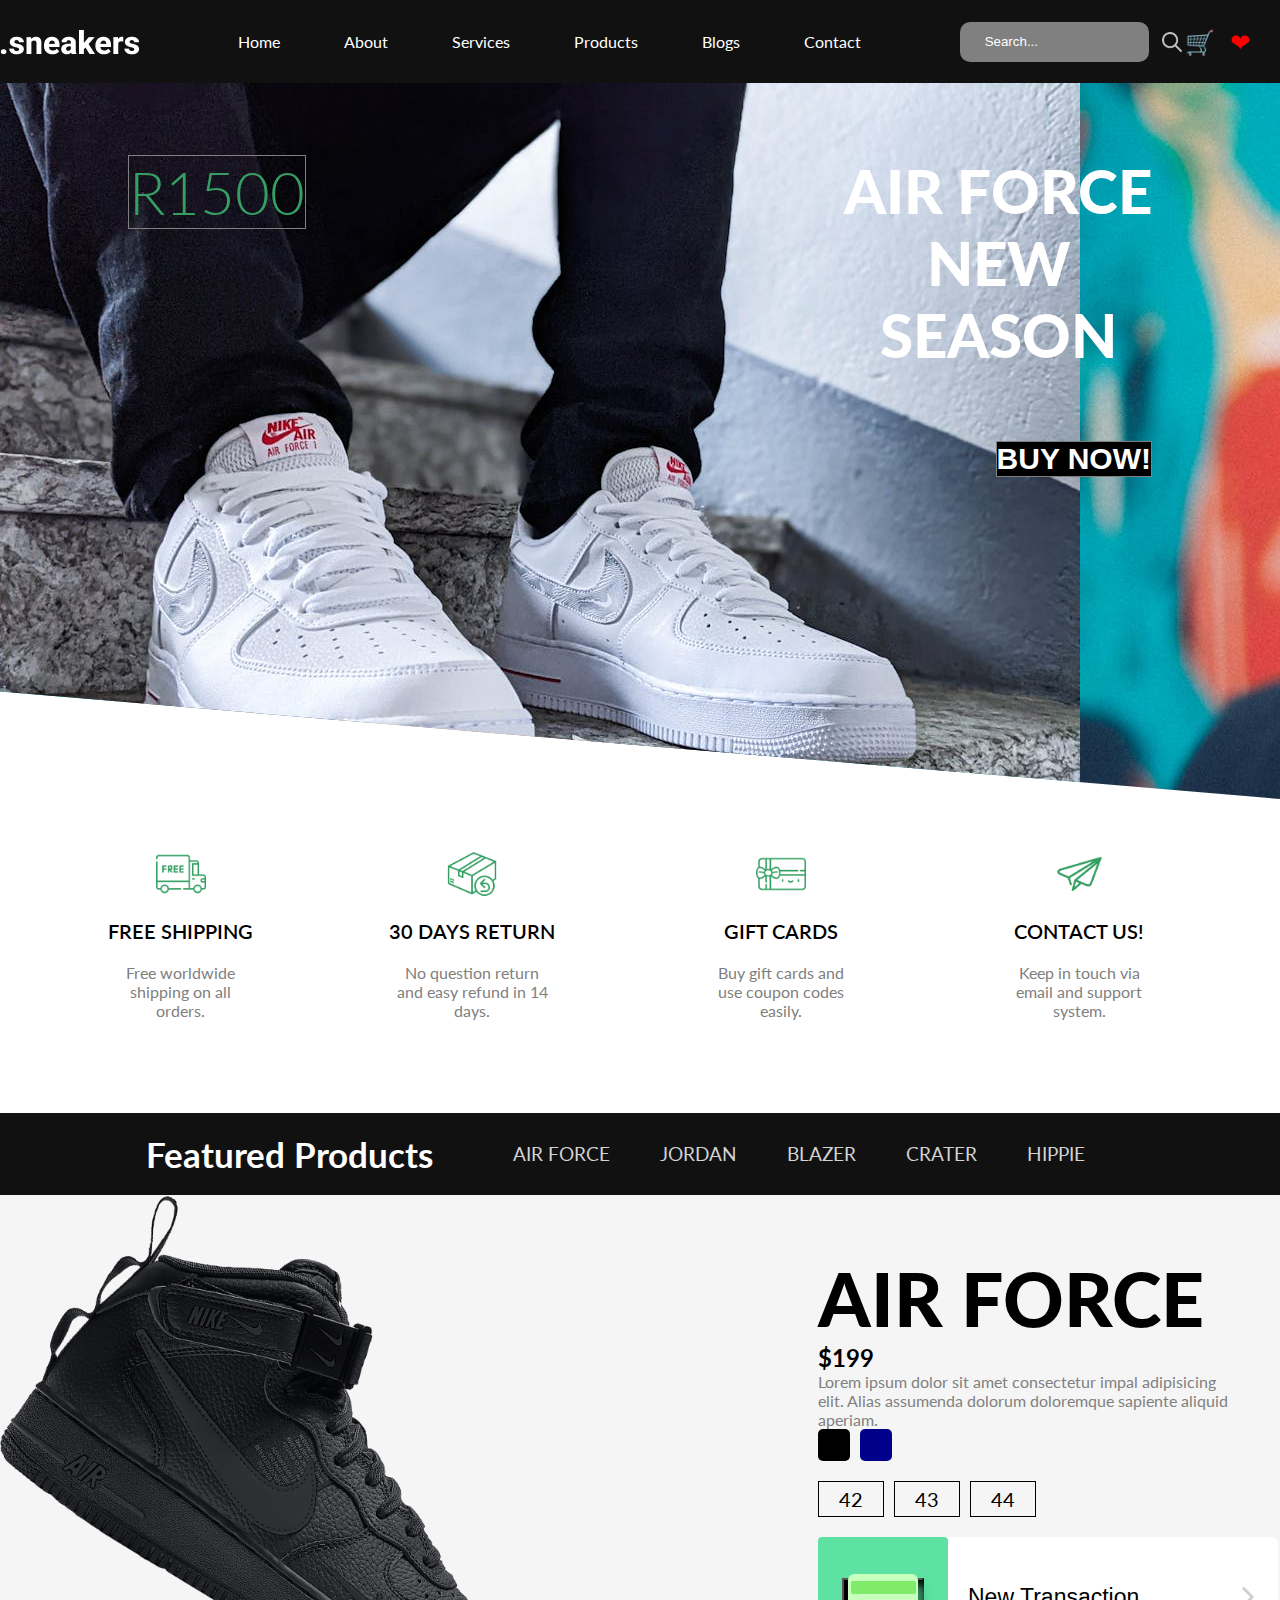
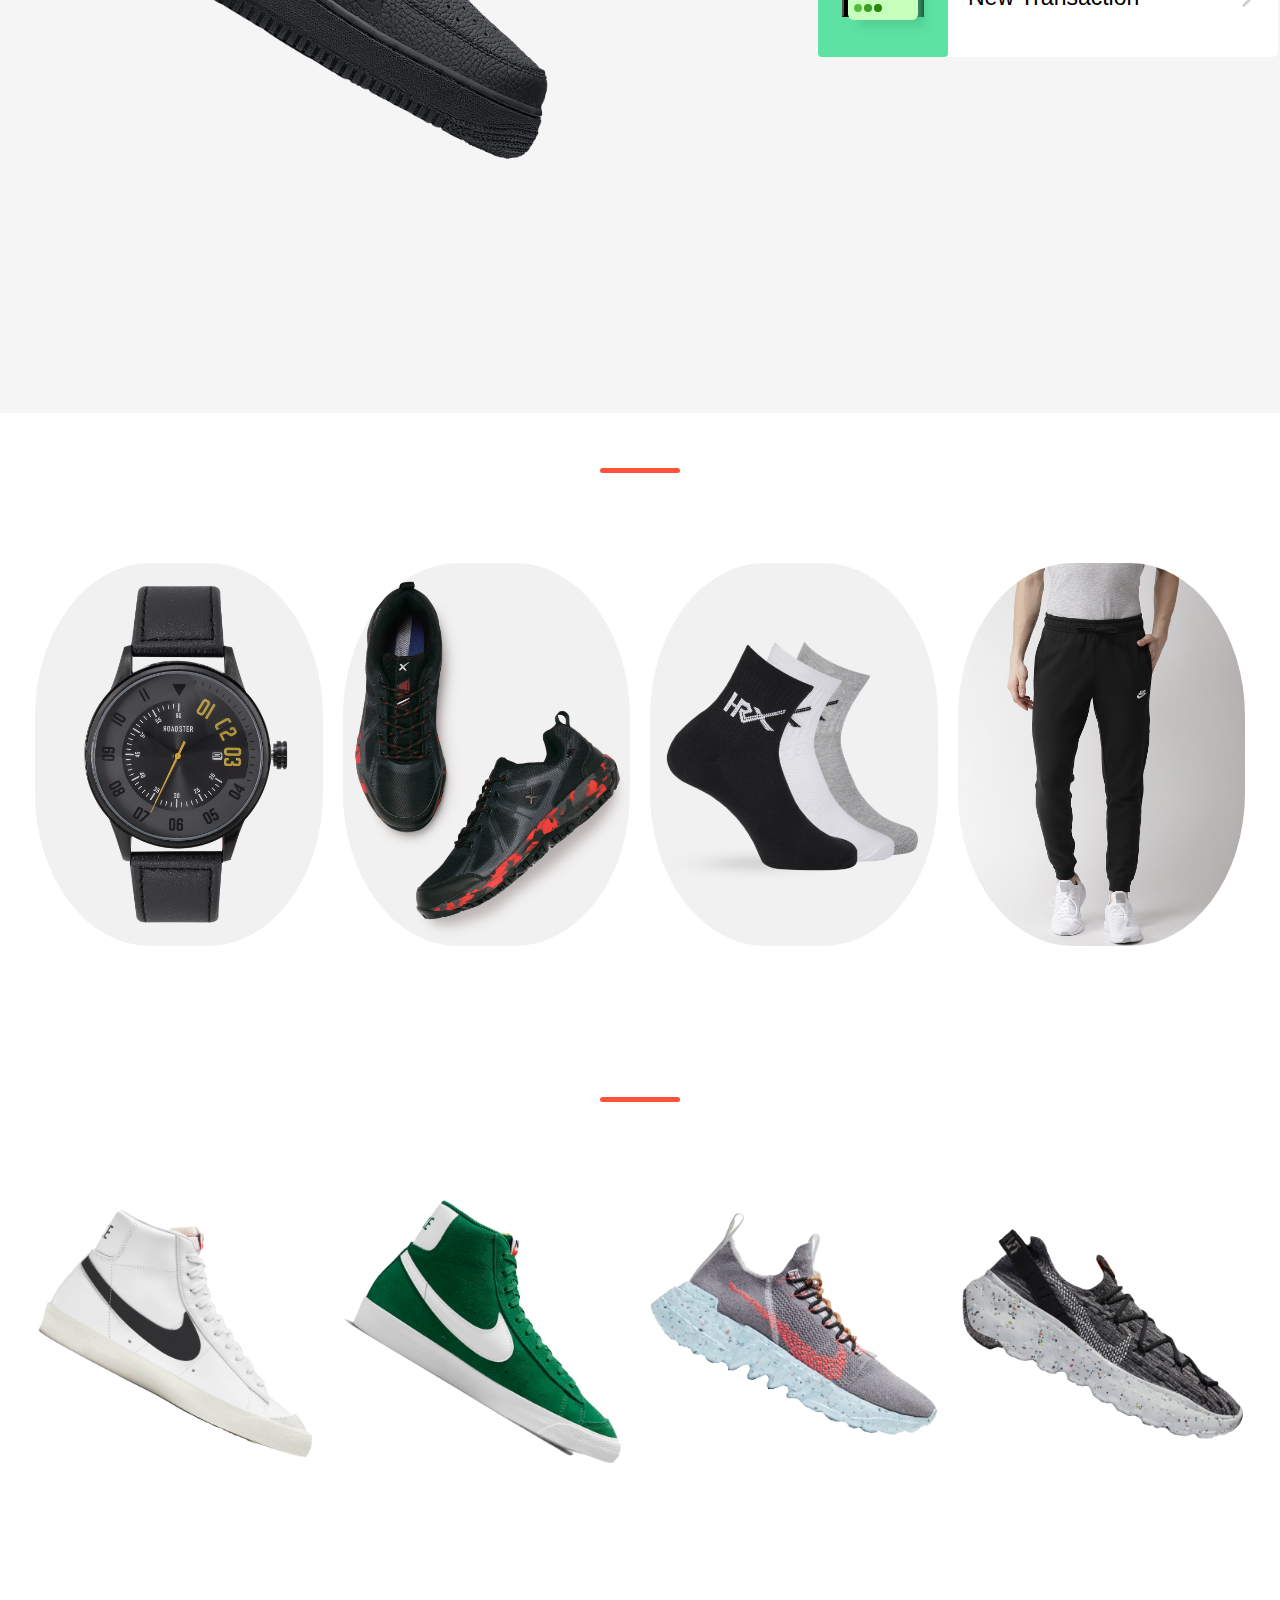
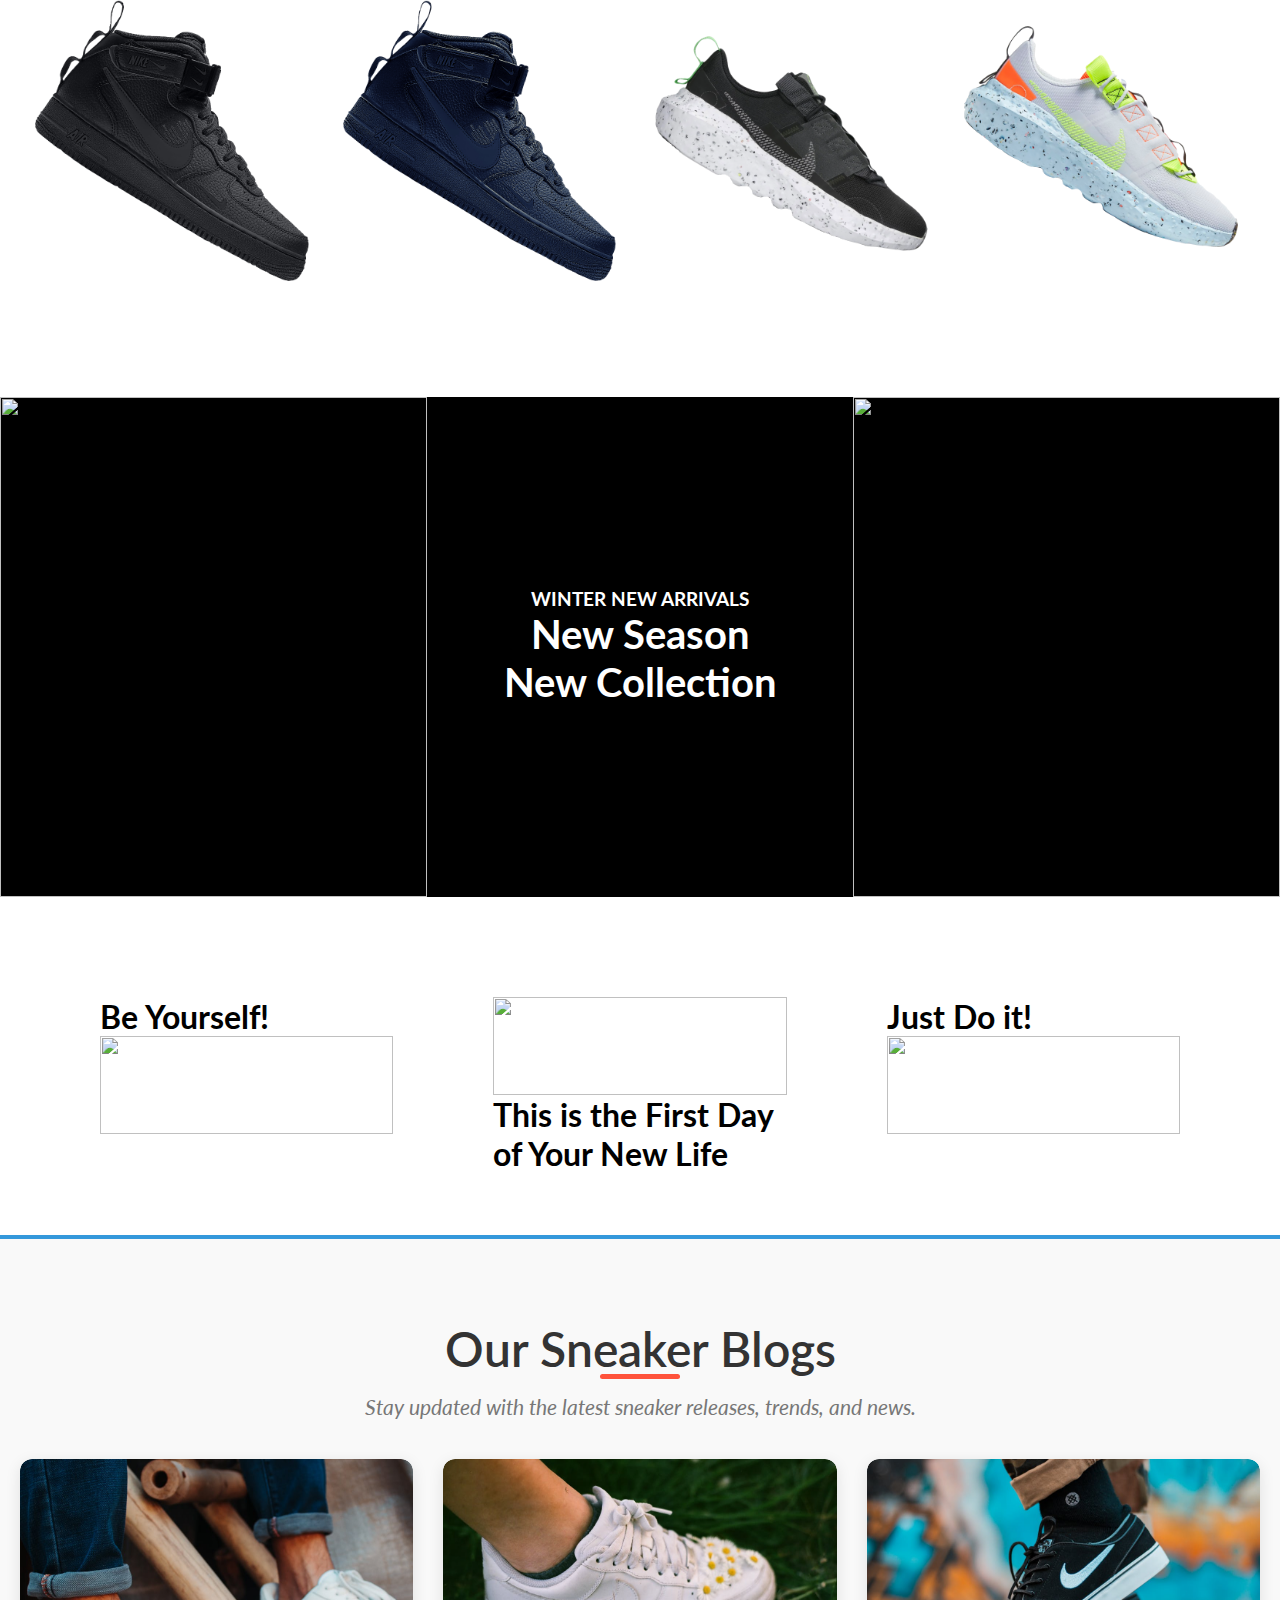
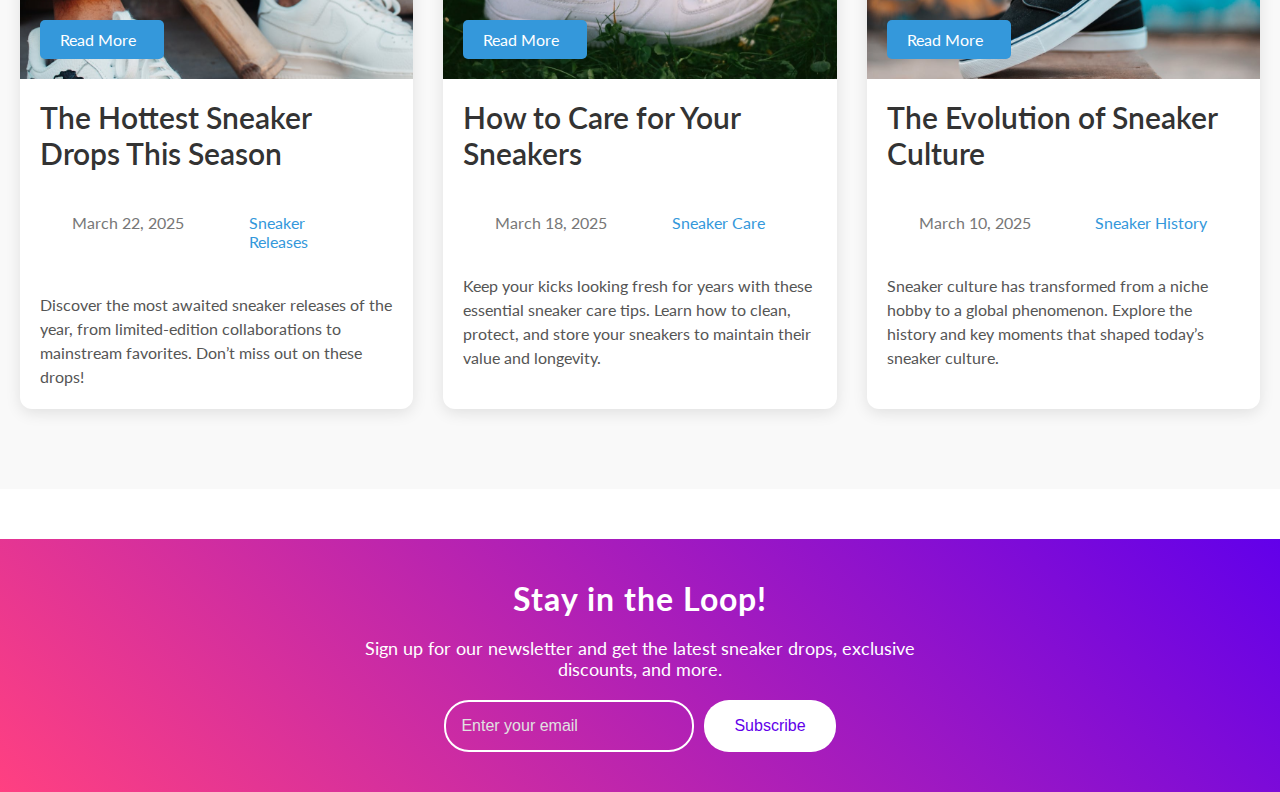
==== index.html @ 1616a06b "Fixed the blog section" ====
<html lang="en">

<head>
    <meta charset="UTF-8">
    <meta http-equiv="X-UA-Compatible" content="IE=edge">
    <meta name="viewport" content="width=device-width, initial-scale=1.0">
    <link
        href="https://fonts.googleapis.com/css2?family=Lato:ital,wght@0,100;0,300;0,400;0,700;0,900;1,100;1,300;1,400;1,700;1,900&display=swap"
        rel="stylesheet">
        <link rel="stylesheet" href="https://cdnjs.cloudflare.com/ajax/libs/remixicon/3.5.0/remixicon.css">
    <link rel="stylesheet" href="style.css">    
    <title>Nike Store</title>
</head>

<body>
    <nav id="nav">
        <div class="navTop">
            <div class="navItem">
                <img src="./img/sneakers.png" alt="">
            </div>
            <div class="navItem">
                <nav class="navbar">
                    <ul>
                        <li id="product">Home</li>
                        <li>About</li>
                        <li>Services</li>
                        <li>Products</li>
                        <li>Blogs</li>
                        <li>Contact</li>
                    </ul>
                   </nav>                
            </div>
            <div class="search">
                <input type="text" placeholder="Search..." class="searchInput">
                <img   src="./img/search.png" width="20" height="20" alt="" class="searchIcon">
            </div>
            <div class="icon-container">
                <div class="icon-container">
                    
                    <span class="cartIcon">&#128722;</span>  <!-- Shopping cart -->
                    <span class="heartIcon" style="color: red;">&#10084;</span>  <!-- Heart -->
                </div>                          
        </div>     
    </div>    
    
    </nav>
    
    <div class="slider">        
            <div class="sliderItem">
                <img src="./img/nike5.jpg" alt="" class="sliderImg">
                <div class="sliderBg"></div>
                <h1 class="sliderTitle">AIR FORCE</br> NEW</br> SEASON</h1>
                <h2 class="sliderPrice">R1500</h2>
                <a href="#product">
                    <button class="buyButton">BUY NOW!</button>
                </a>
               
            </div>
    </div>
   
    <div class="features">
        <div class="feature">
            <img src="./img/shipping.png" alt="" class="featureIcon">
            <span class="featureTitle">FREE SHIPPING</span>
            <span class="featureDesc">Free worldwide shipping on all orders.</span>
        </div>
        <div class="feature">
            <img class="featureIcon" src="./img/return.png" alt="">
            <span class="featureTitle">30 DAYS RETURN</span>
            <span class="featureDesc">No question return and easy refund in 14 days.</span>
        </div>
        <div class="feature">
            <img class="featureIcon" src="./img/gift.png" alt="">
            <span class="featureTitle">GIFT CARDS</span>
            <span class="featureDesc">Buy gift cards and use coupon codes easily.</span>
        </div>
        <div class="feature">
            <img class="featureIcon" src="./img/contact.png" alt="">
            <span class="featureTitle">CONTACT US!</span>
            <span class="featureDesc">Keep in touch via email and support system.</span>
        </div>
    </div>

    <div class="product" id="product">
        <div class="sliderWrapper"></div> 
            <div class="navBottom">   
                <h1 class="featured" >Featured Products</h1>
                <h3 class="menuItem">AIR FORCE</h3>
                <h3 class="menuItem">JORDAN</h3>
                <h3 class="menuItem">BLAZER</h3>
                <h3 class="menuItem">CRATER</h3>
                <h3 class="menuItem">HIPPIE</h3>
            </div>
        
        <img src="./img/air.png" alt="" class="productImg">
        <div class="productDetails">
            <h1 class="productTitle">AIR FORCE</h1>
            <h2 class="productPrice">$199</h2>
            <p class="productDesc">Lorem ipsum dolor sit amet consectetur impal adipisicing elit. Alias assumenda
                dolorum
                doloremque sapiente aliquid aperiam.</p>
            <div class="colors">
                <div class="color"></div>
                <div class="color"></div>
            </div>
            <div class="sizes">
                <div class="size">42</div>
                <div class="size">43</div>
                <div class="size">44</div>
            </div>
            
            <div class="container" style="font-size: 10px;">
                <style>
                    /* From Uiverse.io by Admin12121 */ 
            .container {
              background-color: #ffffff;
              display: flex;
              width: 460px;
              height: 120px;
              position: relative;
              border-radius: 6px;
              transition: 0.3s ease-in-out;
            }
            
            .container:hover {
              transform: scale(1.03);
              width: 220px;
            }
            
            .container:hover .left-side {
              width: 100%;
            }
            
            .left-side {
              background-color: #5de2a3;
              width: 130px;
              height: 120px;
              border-radius: 4px;
              position: relative;
              display: flex;
              justify-content: center;
              align-items: center;
              cursor: pointer;
              transition: 0.3s;
              flex-shrink: 0;
              overflow: hidden;
            }
            
            .right-side {
              width: calc(100% - 130px);
              display: flex;
              align-items: center;
              overflow: hidden;
              cursor: pointer;
              justify-content: space-between;
              white-space: nowrap;
              transition: 0.3s;
            }
            
            .right-side:hover {
              background-color: #f9f7f9;
            }
            
            .arrow {
              width: 20px;
              height: 20px;
              margin-right: 20px;
            }
            
            .new {
              font-size: 23px;
              font-family: "Lexend Deca", sans-serif;
              margin-left: 20px;
            }
            
            .card {
              width: 70px;
              height: 46px;
              background-color: #c7ffbc;
              border-radius: 6px;
              position: absolute;
              display: flex;
              z-index: 10;
              flex-direction: column;
              align-items: center;
              -webkit-box-shadow: 9px 9px 9px -2px rgba(77, 200, 143, 0.72);
              -moz-box-shadow: 9px 9px 9px -2px rgba(77, 200, 143, 0.72);
              -webkit-box-shadow: 9px 9px 9px -2px rgba(77, 200, 143, 0.72);
            }
            
            .card-line {
              width: 65px;
              height: 13px;
              background-color: #80ea69;
              border-radius: 2px;
              margin-top: 7px;
            }
            
            @media only screen and (max-width: 480px) {
              .container {
                transform: scale(0.7);
              }
            
              .container:hover {
                transform: scale(0.74);
              }
            
              .new {
                font-size: 18px;
              }
            }
            
            .buttons {
              width: 8px;
              height: 8px;
              background-color: #379e1f;
              box-shadow: 0 -10px 0 0 #26850e, 0 10px 0 0 #56be3e;
              border-radius: 50%;
              margin-top: 5px;
              transform: rotate(90deg);
              margin: 10px 0 0 -30px;
            }
            
            .container:hover .card {
              animation: slide-top 1.2s cubic-bezier(0.645, 0.045, 0.355, 1) both;
            }
            
            .container:hover .post {
              animation: slide-post 1s cubic-bezier(0.165, 0.84, 0.44, 1) both;
            }
            
            @keyframes slide-top {
              0% {
                -webkit-transform: translateY(0);
                transform: translateY(0);
              }
            
              50% {
                -webkit-transform: translateY(-70px) rotate(90deg);
                transform: translateY(-70px) rotate(90deg);
              }
            
              60% {
                -webkit-transform: translateY(-70px) rotate(90deg);
                transform: translateY(-70px) rotate(90deg);
              }
            
              100% {
                -webkit-transform: translateY(-8px) rotate(90deg);
                transform: translateY(-8px) rotate(90deg);
              }
            }
            
            .post {
              width: 63px;
              height: 75px;
              background-color: #dddde0;
              position: absolute;
              z-index: 11;
              bottom: 10px;
              top: 120px;
              border-radius: 6px;
              overflow: hidden;
            }
            
            .post-line {
              width: 47px;
              height: 9px;
              background-color: #545354;
              position: absolute;
              border-radius: 0px 0px 3px 3px;
              right: 8px;
              top: 8px;
            }
            
            .post-line:before {
              content: "";
              position: absolute;
              width: 47px;
              height: 9px;
              background-color: #757375;
              top: -8px;
            }
            
            .screen {
              width: 47px;
              height: 23px;
              background-color: #ffffff;
              position: absolute;
              top: 22px;
              right: 8px;
              border-radius: 3px;
            }
            
            .numbers {
              width: 12px;
              height: 12px;
              background-color: #838183;
              box-shadow: 0 -18px 0 0 #838183, 0 18px 0 0 #838183;
              border-radius: 2px;
              position: absolute;
              transform: rotate(90deg);
              left: 25px;
              top: 52px;
            }
            
            .numbers-line2 {
              width: 12px;
              height: 12px;
              background-color: #aaa9ab;
              box-shadow: 0 -18px 0 0 #aaa9ab, 0 18px 0 0 #aaa9ab;
              border-radius: 2px;
              position: absolute;
              transform: rotate(90deg);
              left: 25px;
              top: 68px;
            }
            
            @keyframes slide-post {
              50% {
                -webkit-transform: translateY(0);
                transform: translateY(0);
              }
            
              100% {
                -webkit-transform: translateY(-70px);
                transform: translateY(-70px);
              }
            }
            
            .dollar {
              position: absolute;
              font-size: 16px;
              font-family: "Lexend Deca", sans-serif;
              width: 100%;
              left: 0;
              top: 0;
              color: #4b953b;
              text-align: center;
            }
            
            .container:hover .dollar {
              animation: fade-in-fwd 0.3s 1s backwards;
            }
            
            @keyframes fade-in-fwd {
              0% {
                opacity: 0;
                transform: translateY(-5px);
              }
            
              100% {
                opacity: 1;
                transform: translateY(0);
              }
            }
                </style>
                <div class="left-side">
                 <div class="card">
                  <div class="card-line"></div>
                  <div class="buttons"></div>
                 </div>
                 <div class="post">
                  <div class="post-line"></div>
                  <div class="screen">
                   <div class="dollar">$</div>
                  </div>
                  <div class="numbers"></div>
                  <div class="numbers-line2"></div>
                 </div>
                 <button class="productButton">..........</button>    
                </div>
                <div class="right-side">
                 <div class="new">New Transaction</div>
                 
                  <svg viewBox="0 0 451.846 451.847" height="512" width="512" xmlns="http://www.w3.org/2000/svg" class="arrow"><path fill="#cfcfcf" data-old_color="#000000" class="active-path" data-original="#000000" d="M345.441 248.292L151.154 442.573c-12.359 12.365-32.397 12.365-44.75 0-12.354-12.354-12.354-32.391 0-44.744L278.318 225.92 106.409 54.017c-12.354-12.359-12.354-32.394 0-44.748 12.354-12.359 32.391-12.359 44.75 0l194.287 194.284c6.177 6.18 9.262 14.271 9.262 22.366 0 8.099-3.091 16.196-9.267 22.373z"></path></svg>
                  
                </div>
               </div>
            
        </div>
        
        <div class="payment">
            <h1 class="payTitle">Personal Information</h1>
            <label>Name and Surname</label>
            <input type="text" placeholder="John Doe" class="payInput">
            <label>Phone Number</label>
            <input type="text" placeholder="+1 234 5678" class="payInput">
            <label>Address</label>
            <input type="text" placeholder="Elton St 21 22-145" class="payInput">
            <h1 class="payTitle">Card Information</h1>
            <div class="cardIcons">
                <img src="./img/visa.png" width="40" alt="" class="cardIcon">
                <img src="./img/master.png" alt="" width="40" class="cardIcon">
            </div>
            <input type="password" class="payInput" placeholder="Card Number">
            <div class="cardInfo">
                <input type="text" placeholder="mm" class="payInput sm">
                <input type="text" placeholder="yyyy" class="payInput sm">
                <input type="text" placeholder="cvv" class="payInput sm">
            </div>
            <button class="payButton">Checkout!</button>
            <span class="close">X</span>
        </div>
    </div>

    <div  class="small-container">
        <h2 class="title">New Products</h2>
        <div class="row">
            <div class="col-4">
                 <a href="product details.html"><img src="./img/product-9.jpg" style="border-radius: 40%;"></a>
                  <h4 style="color: #fff;">Red Printed T-Shirt</h4>
                  <div class="rating">
                    <i class="fa fa-star"></i>
                    <i class="fa fa-star"></i>
                    <i class="fa fa-star"></i>
                    <i class="fa fa-star"></i>
                    <i class="fa fa-star-o"></i>
                  </div>
                  <p style="color: #fff;">R120.00</p>
            </div>
            <div class="col-4">
                <img src="./img/product-10.jpg" style="border-radius: 40%;">
                <h4 style="color: #fff;">MAX Running Shoes</h4>
                <div class="rating">
                  <i class="fa fa-star"></i>
                  <i class="fa fa-star"></i>
                  <i class="fa fa-star"></i>
                  <i class="fa fa-star"></i>
                  <i class="fa fa-star-half-o"></i>
                </div>
                <p style="color: #fff;">R2500.00</p>
          </div>
          <div class="col-4">
            <img src="./img/product-7.jpg" style="border-radius: 40%;">
            <h4 style="color: #fff;">Orignal Training Pants</h4>
            <div class="rating">
              <i class="fa fa-star"></i>
              <i class="fa fa-star"></i>
              <i class="fa fa-star"></i>
              <i class="fa fa-star"></i>
              <i class="fa fa-star-half-o"></i>
            </div>
            <p style="color: #fff;">R500.00</p>
      </div>
      <div class="col-4">
        <img src="./img/product-12.jpg" style="border-radius: 40%;">
        <h4 style="color: #fff;">Classic Puma T-Shirt</h4>
        <div class="rating">
          <i class="fa fa-star"></i>
          <i class="fa fa-star"></i>
          <i class="fa fa-star"></i>
          <i class="fa fa-star"></i>
          <i class="fa fa-star"></i>
        </div>
        <p style="color: #fff;">R350.00</p>
  </div>
        </div>
        <!-- Latest Products -->
       <h2 class="title">Latest Products</h2>
       <div class="row">
        <div class="col-4">
              <img src="./img/blazer.png">              
              <h4 style="color: #fff;">All star Original</h4>
              <div class="rating">
                <i class="fa fa-star"></i>
                <i class="fa fa-star"></i>
                <i class="fa fa-star"></i>
                <i class="fa fa-star-o"></i>
                <i class="fa fa-star-o"></i>
              </div>
              <p style="color: #fff;">R700</p>
        </div>
        <div class="col-4">
            <img src="./img/blazer2.png">
            <h4 style="color: #fff;">Puma T-Shirt</h4>
            <div class="rating">
              <i class="fa fa-star"></i>
              <i class="fa fa-star"></i>
              <i class="fa fa-star"></i>
              <i class="fa fa-star"></i>
              <i class="fa fa-star-half-o"></i>
            </div>
            <p style="color: #fff;">R250.00</p>
      </div>
      <div class="col-4">
        <img src="./img/hippie.png">
        <h4 style="color: #fff;">Orignals-Socks</h4>
        <div class="rating">
          <i class="fa fa-star"></i>
          <i class="fa fa-star"></i>
          <i class="fa fa-star"></i>
          <i class="fa fa-star"></i>
          <i class="fa fa-star-half-o"></i>
        </div>
        <p style="color: #fff;">R150-pack</p>
  </div>
  <div class="col-4">
    <img src="./img/hippie2.png">
    <h4 style="color: #fff;">Classic Forbes Watch</h4>
    <div class="rating">
      <i class="fa fa-star"></i>
      <i class="fa fa-star"></i>
      <i class="fa fa-star"></i>
      <i class="fa fa-star"></i>
      <i class="fa fa-star"></i>
    </div>
    <p style="color: #fff;">R999.50</p>
</div>
    </div>
    <div class="row">
        <div class="col-4">
              <img src="./img/air.png">
              <h4 style="color: #fff;">Leon LED Watch</h4>
              <div class="rating">
                <i class="fa fa-star"></i>
                <i class="fa fa-star"></i>
                <i class="fa fa-star"></i>
                <i class="fa fa-star"></i>
                <i class="fa fa-star-o"></i>
              </div>
              <p style="color: #fff;">R500.00</p>
        </div>
        <div class="col-4">
            <img src="./img/air2.png">
            <h4 style="color: #fff;">MAX Running Shoes</h4>
            <div class="rating">
              <i class="fa fa-star"></i>
              <i class="fa fa-star"></i>
              <i class="fa fa-star"></i>
              <i class="fa fa-star"></i>
              <i class="fa fa-star-half-o"></i>
            </div>
            <p style="color: #fff;">R1500.00</p>
      </div>
      <div class="col-4">
        <img src="./img/crater.png">
        <h4 style="color: #fff;">Orignal-Plain Shoess</h4>
        <div class="rating">
          <i class="fa fa-star"></i>
          <i class="fa fa-star"></i>
          <i class="fa fa-star"></i>
          <i class="fa fa-star-o"></i>
          <i class="fa fa-star-o"></i>
        </div>
        <p style="color: #fff;">R230.00</p>
  </div>
  <div class="col-4">
    <img src="./img/crater2.png">
    <h4 style="color: #fff;">Nike Black Pants</h4>
    <div class="rating">
      <i class="fa fa-star"></i>
      <i class="fa fa-star"></i>
      <i class="fa fa-star"></i>
      <i class="fa fa-star"></i>
      <i class="fa fa-star"></i>
    </div>
    <p style="color: #fff;">R700</p>
</div>
    </div>

    </div>

    <div class="newSeason">
        <div class="nsItem">
            <img src="https://images.pexels.com/photos/4753986/pexels-photo-4753986.jpeg?auto=compress&cs=tinysrgb&dpr=2&w=500"
                alt="" class="nsImg">
        </div>
        <div class="nsItem">
            <h3 class="nsTitleSm">WINTER NEW ARRIVALS</h3>
            <h1 class="nsTitle">New Season</h1>
            <h1 class="nsTitle">New Collection</h1>
            <a href="#nav">
                
            </a>
        </div>
        <div class="nsItem">
            <img src="https://images.pexels.com/photos/7856965/pexels-photo-7856965.jpeg?auto=compress&cs=tinysrgb&dpr=2&w=500"
                alt="" class="nsImg">
        </div>
    </div>

    
    <div class="gallery">
        <div class="galleryItem">
            <h1 class="galleryTitle">Be Yourself!</h1>
            <img src="https://images.pexels.com/photos/9295809/pexels-photo-9295809.jpeg?auto=compress&cs=tinysrgb&dpr=2&w=500"
                alt="" class="galleryImg">
        </div>
        <div class="galleryItem">
            <img src="https://images.pexels.com/photos/1040427/pexels-photo-1040427.jpeg?auto=compress&cs=tinysrgb&dpr=2&w=500"
                alt="" class="galleryImg">
            <h1 class="galleryTitle">This is the First Day of Your New Life</h1>
        </div>
        <div class="galleryItem">
            <h1 class="galleryTitle">Just Do it!</h1>
            <img src="https://images.pexels.com/photos/7856965/pexels-photo-7856965.jpeg?auto=compress&cs=tinysrgb&dpr=2&w=500"
                alt="" class="galleryImg">
        </div>
    </div>
   
<!-- Blog Section -->
<section class="blog-section">
    <div class="section-title">
        <h2 class="title">Our Sneaker Blogs</h2>
      <p>Stay updated with the latest sneaker releases, trends, and news.</p>
    </div>
    <div class="grid-list">
      <!-- Blog Post 1 -->
      <div class="blog-card">
        <div class="card-banner">
          <img src="./img/nike1.jpg" alt="Sneaker Blog 1" />
          <a href="#" class="card-btn">Read More <ion-icon name="arrow-forward-outline"></ion-icon></a>
        </div>
        <div class="card-content">
          <h3 class="card-title">The Hottest Sneaker Drops This Season</h3>
          <ul class="card-meta-list">
            <li class="card-meta-item"><time datetime="2025-03-22">March 22, 2025</time></li>
            <li class="card-meta-item"><span class="card-meta-text">Sneaker Releases</span></li>
          </ul>
          <p class="card-description">Discover the most awaited sneaker releases of the year, from limited-edition collaborations to mainstream favorites. Don’t miss out on these drops!</p>
        </div>
      </div>
  
      <!-- Blog Post 2 -->
      <div class="blog-card">
        <div class="card-banner">
          <img src="./img/nike2.jpg" alt="Sneaker Blog 2" />
          <a href="#" class="card-btn">Read More <ion-icon name="arrow-forward-outline"></ion-icon></a>
        </div>
        <div class="card-content">
          <h3 class="card-title">How to Care for Your Sneakers</h3>
          <ul class="card-meta-list">
            <li class="card-meta-item"><time datetime="2025-03-18">March 18, 2025</time></li>
            <li class="card-meta-item"><span class="card-meta-text">Sneaker Care</span></li>
          </ul>
          <p class="card-description">Keep your kicks looking fresh for years with these essential sneaker care tips. Learn how to clean, protect, and store your sneakers to maintain their value and longevity.</p>
        </div>
      </div>
  
      <!-- Blog Post 3 -->
      <div class="blog-card">
        <div class="card-banner">
          <img src="./img/nike6.jpg" alt="Sneaker Blog 3" />
          <a href="#" class="card-btn">Read More <ion-icon name="arrow-forward-outline"></ion-icon></a>
        </div>
        <div class="card-content">
          <h3 class="card-title">The Evolution of Sneaker Culture</h3>
          <ul class="card-meta-list">
            <li class="card-meta-item"><time datetime="2025-03-10">March 10, 2025</time></li>
            <li class="card-meta-item"><span class="card-meta-text">Sneaker History</span></li>
          </ul>
          <p class="card-description">Sneaker culture has transformed from a niche hobby to a global phenomenon. Explore the history and key moments that shaped today’s sneaker culture.</p>
        </div>
      </div>
    </div>
  </section>
  
   
 
<!-- New Footer Section Below Previous Section -->

<section class="footer-newsletter-section">
    <div class="footer-newsletter">
      <div class="footer-newsletter-container">
        <h3>Stay in the Loop!</h3>
        <p>Sign up for our newsletter and get the latest sneaker drops, exclusive discounts, and more.</p>
        <form class="newsletter-form">
          <input type="email" placeholder="Enter your email" class="newsletter-input" required />
          <button type="submit" class="newsletter-button">Subscribe</button>
        </form>
      </div>
    </div>
  </section>
  

    <!-- Back to Top Button -->
<button id="back-to-top" class="back-to-top-btn" aria-label="Back to Top">
    ↑
</button>


    <script src="./app.js"></script>
</body>

</html>
---- style.css ----
html {
  scroll-behavior: smooth;
}

body {
  font-family: "Lato", sans-serif;
  padding: 0;
  margin: 0;
}

nav {
  background-color: #111;
  color: white;  
}
     
.navbar {
  display: flex;
}

ul {
  list-style: none;
  display: flex;
  align-content: space-around;
}

li {
  flex: 1;
  margin: 2rem;
}

.navTop {
  display: flex;
  align-items: center;
  justify-content: space-between;
}

.search {
  display: flex;
  align-items: center;
  width: 189px;
  background-color: gray;
  padding: 10px 25px;
  border-radius: 10px;
  left: -10px;
}

.searchInput {
  border: none;
  background-color: transparent;
}

.searchInput::placeholder {
  color: #fff;
}

.limitedOffer {
  font-size: 20px;
  border-bottom: 2px solid green;
  cursor: pointer;
}

.navBottom {
  display: flex;
  align-items: center;
  padding: 20px 50px;
  background-color: #111;
  justify-content: center;
}
.icon-container {
  display: flex;
  gap: 15px; /* Space between icons */
  font-size: 24px; /* Icon size */
  align-items: center;
  position: relative;  /* Ensure left positioning works */
  left: -15px; /* Move the icons slightly to the left */
}

.searchIcon, .cartIcon, .heartIcon {
  cursor: pointer;
  transition: transform 0.2s ease;
}

.searchIcon:hover, .cartIcon:hover, .heartIcon:hover {
  transform: scale(1.2); /* Slight zoom effect on hover */
}

.featured {
  margin-right: 5rem;
   font-size: 35px;
   color: #fff;
}

.menuItem {
  margin-right: 50px;
  cursor: pointer;
  color: lightgray;
  font-weight: 400;
}

.slider {
  background: url("./img/nike4.jpg");
  clip-path: polygon(0 0, 100% 0, 100% 100%, 0 85%);
  overflow: hidden;
}

.sliderWrapper {
  display: flex;
  width:  100vw;
  transition: all 1.5s ease-in-out;
}

.sliderItem {
  width: 100vw;
  border-radius: 40
  display: flex;
  align-items: center;
  justify-content: center;
  position: relative;
}

.sliderBg {
  width: 750px;
  height: 750px;
  border-radius: 50%;
  position: absolute;
}

.sliderImg {
  z-index: 1;
}
.sliderTitle-1 {
  position: absolute;
  top: 10%;
  left: 10%;
  font-size: 60px;
  font-weight: 900;  
  color: black;
  z-index: 1;
}
.sliderTitle {
  position: absolute;
  top: 10%;
  right: 10%;
  font-size: 60px;
  font-weight: 900;
  text-align: center;
  color: white;
  z-index: 1;
}

.sliderPrice {
  position: absolute;
  top: 10%;
  left: 10%;
  font-size: 60px;
  font-weight: 300;
  text-align: center;
  color: white;
  border: 1px solid gray;
  z-index: 1;
}

.buyButton {
  position: absolute;
  top: 50%;
  right: 10%;
  font-size: 30px;
  font-weight: 900;
  color: white;
  border: 1px solid gray;
  background-color: black;
  z-index: 1;
  cursor: pointer;
}

.buyButton:hover {
  background-color: white;
  color: black;
}

.sliderItem:nth-child(1) .sliderBg {
  background-color: #369e62;
}
.sliderItem:nth-child(2) .sliderBg {
  background-color: rebeccapurple;
}
.sliderItem:nth-child(3) .sliderBg {
  background-color: teal;
}
.sliderItem:nth-child(4) .sliderBg {
  background-color: cornflowerblue;
}
.sliderItem:nth-child(5) .sliderBg {
  background-color: rgb(124, 115, 80);
}

.sliderItem:nth-child(1) .sliderPrice {
  color: #369e62;
}
.sliderItem:nth-child(2) .sliderPrice {
  color: white;
}
.sliderItem:nth-child(3) .sliderPrice {
  color: teal;
}
.sliderItem:nth-child(4) .sliderPrice {
  color: cornflowerblue;
}
.sliderItem:nth-child(5) .sliderPrice {
  color: cornsilk;
}

.features {
  display: flex;
  align-items: center;
  justify-content: space-between;
  padding: 50px;
}

.feature {
  display: flex;
  flex-direction: column;
  align-items: center;
  text-align: center;
}

.featureIcon {
  width: 50px;
  height: 50px;
}

.featureTitle {
  font-size: 20px;
  font-weight: 600;
  margin: 20px;
}

.featureDesc {
  color: gray;
  width: 50%;
  height: 100px;
}

.product {
  height: 100vh;
  background-color: whitesmoke;
  position: relative;
  /* clip-path: polygon(0 15%, 100% 0, 100% 100%, 0% 100%); */
}

.payment {
  width: 500px;
  height: 500px;
  background-color: white;
  position: absolute;
  top: 0;
  bottom: 0;
  left: 0;
  right: 0;
  margin: auto;
  padding: 10px 50px;
  display: none;
  flex-direction: column;
  -webkit-box-shadow: 0px 0px 13px 2px rgba(0, 0, 0, 0.3);
  box-shadow: 0px 0px 13px 2px rgba(0, 0, 0, 0.3);
}

.payTitle {
  font-size: 20px;
  color: lightgray;
}

label {
  font-size: 14px;
  font-weight: 300;
}

.payInput {
  padding: 10px;
  margin: 10px 0px;
  border: none;
  border-bottom: 1px solid gray;
}

.payInput::placeholder {
  color: rgb(163, 163, 163);
}

.cardIcons {
  display: flex;
}

.cardIcon {
  margin-right: 10px;
}

.cardInfo {
  display: flex;
  justify-content: space-between;
}

.sm {
  width: 30%;
}

.payButton {
  position: absolute;
  height: 40px;
  bottom: -40;
  width: 100%;
  left: 0;
  -webkit-box-shadow: 0px 0px 13px 2px rgba(0, 0, 0, 0.3);
  box-shadow: 0px 0px 13px 2px rgba(0, 0, 0, 0.3);
  background-color: #369e62;
  color: white;
  border: none;
  cursor: pointer;
  
}

.close {
  width: 20px;
  height: 20px;
  position: absolute;
  background-color: gray;
  color: white;
  top: 10px;
  right: 10px;
  display: flex;
  align-items: center;
  justify-content: center;
  cursor: pointer;
  padding: 2px;
}

.productImg {
  width: 45%;
}

.productDetails {
  position: absolute;
  top: 10%;
  right: 0;
  width: 40%;
  padding: 50px;
}

.productTitle {
  font-size: 75px;
  font-weight: 900;
}

.productDesc {
  font-style: 24px;
  color: gray;
}

.colors,
.sizes {
  display: flex;
  margin-bottom: 20px;
}

.color {
  width: 32px;
  height: 32px;
  border-radius: 5px;
  background-color: black;
  margin-right: 10px;
  cursor: pointer;
}

.color:last-child {
  background-color: darkblue;
}

.size {
  padding: 5px 20px;
  border: 1px solid black;
  margin-right: 10px;
  cursor: pointer;
  font-size: 20px;
}

.productButton {
  float: right;
  padding: 10px 20px;
  background-color: black;
  color: white;
  font-weight: 600;
  cursor: pointer;
}

.productButton:hover {
  background-color: white;
  color: black;
}

.gallery {
  padding: 50px;
  display: flex;
}

.galleryItem {
  flex: 1;
  padding: 50px;
}

.galleryImg {
  width: 100%;
}

.newSeason {
  display: flex;
}

.nsItem {
  flex: 1;
  background-color: black;
  color: white;
  display: flex;
  flex-direction: column;
  align-items: center;
  justify-content: center;
  text-align: center;
}

.nsImg {
  width: 100%;
  height: 500px;
}

.nsTitle {
  font-size: 40px;
}

.nsButton {
  padding: 15px;
  font-weight: 600;
  cursor: pointer;
}

footer {
  display: flex;
}

.footerLeft {
  flex: 2;
  display: flex;
  justify-content: space-between;
  padding: 50px;
}

.fMenuTitle {
  font-size: 16px;
}

.fList {
  padding: 0;
  list-style: none;
}

.fListItem {
  margin-bottom: 10px;
  color: gray;
  cursor: pointer;
}

.footerRight {
  flex: 1;
  padding: 50px;
  display: flex;
  flex-direction: column;
  justify-content: space-between;
}

.fInput {
  padding: 5px;
}

.fButton {
  padding: 5px;
  background-color: black;
  color: white;
}

.fIcons{
  display: flex;
}

.fIcon{
  width: 20px;
  height: 20px;
  margin-right: 10px;
}

.copyright{
  font-weight: 300;
  font-size: 14px;
}

@media screen and (max-width:480px) {
  nav{
    padding: 20px;
  }

  .search{
    display: none;
  }

  .navBottom{
    flex-wrap: wrap;
  }

  .menuItem{
    margin: 20px;
    font-weight: 700;
    font-size: 20px;
  }

  .slider{
    clip-path: none;
  }

  .sliderImg{
    width: 90%;
  }

  .sliderBg{
    width: 100%;
    height: 100%;
  }

  .sliderTitle{
    display: none;
  }

  .sliderPrice{
    top: unset;
    bottom: -50;
    left: 0;
    background-color: lightgrey;
  }

  .buyButton{
    right: 0;
    top: 0;
  }

  .features{
    flex-direction: column;
  }

  .product{
    clip-path: none ;
    display: flex;
    flex-direction: column;
    align-items: center;
  }

  .productImg{
    width: 80%;
  }

  .productDetails{
    width: 100%;
    padding: 0;
    display: flex;
    flex-direction: column;
    align-items: center;
    text-align: center;
    position: relative;
    top: 0;
  }

  .productTitle{
    font-size: 50px;
    margin: 0;
  }

  .gallery{
    display: none;
  }

  .newSeason{
    flex-direction: column;
  }

  .nsItem:nth-child(2){
    padding: 50px;
  }

   .payment{
    width: 90%;
    padding: 20px;
  }
}


*{
margin: 0;
padding: 0;
box-sizing: border-box;
}

.row{
display: flex;
align-items: center;
flex-wrap: wrap;
justify-content: space-around;
}

.small-container{
background: url("https://images.unsplash.com/photo-1604147495798-57beb5d6af73?ixlib=rb-1.2.1&ixid=MnwxMjA3fDB8MHxwaG90by1wYWdlfHx8fGVufDB8fHx8&auto=format&fit=crop&w=2370&q=80");
margin: auto;
padding-left: 25px;
padding-right: 25px;
}

.col-4{
flex-basis: 25%;
cursor: pointer;
padding: 10px;
min-width: 200px;
margin-bottom: 50px;
transition: transform 0.5s;
}

.col-4 img{
width: 100%;
}
.title{
text-align: center;
font-size: 40px;
margin: 0 auto 80px;
position: relative;
line-height: 60px;
color: #fff;
}

.title::after{
content: '';
background: #ff523b;
width: 80px;
height: 5px;
border-radius: 5px;
position: absolute;
bottom: 0;
left: 50%;
transform: translate(-50%);
}

.h4{
color: #fff;
font-weight: normal;
}

.col-4 p{
font-size: 14px;
}

.rating .fa{
color: #ff523b;
}

.col-4:hover{
transform: translate(-5px);
}





    /* Style for the Back to Top button */
.back-to-top-btn {
    position: fixed;
    bottom: 20px;
    right: 20px;
    background-color: #3498db;
    color: #fff;
    border: none;
    border-radius: 50%;
    padding: 15px;
    font-size: 20px;
    cursor: pointer;
    display: none; /* Initially hidden */
    box-shadow: 0 4px 8px rgba(0, 0, 0, 0.2);
    transition: opacity 0.3s ease;
}

.back-to-top-btn:hover {
    background-color: #2980b9;
    opacity: 0.8;
}

/* Smooth scrolling for the page */
html {
    scroll-behavior: smooth;
}


/* Blog Section */
.blog-section {
  background-color: #f9f9f9;
  padding: 80px 20px;
  text-align: center;
  border-top: 4px solid #3498db; /* Adding a top border for section division */
  margin-top: 40px; /* Add space above the section */
}

.section-title {
  margin-bottom: 40px; /* Add space for the section title */
}

.section-title h2.title {
  font-size: 3rem;
  font-weight: 600;
  color: #333;
  margin-bottom: 15px;
}

.section-title p {
  font-size: 1.3rem;
  color: #777;
  font-style: italic;
}

/* Grid Layout for Blog Cards */
.grid-list {
  display: grid;
  grid-template-columns: repeat(auto-fill, minmax(320px, 1fr)); /* Responsive columns */
  gap: 30px;
  justify-content: center;
}

/* Blog Card */
.blog-card {
  background-color: #fff;
  border-radius: 12px;
  box-shadow: 0 4px 15px rgba(0, 0, 0, 0.1);
  overflow: hidden;
  transition: transform 0.3s ease, box-shadow 0.3s ease;
}

.blog-card:hover {
  transform: translateY(-10px); /* Hover effect */
  box-shadow: 0 10px 30px rgba(0, 0, 0, 0.15); /* Enhance shadow on hover */
}

/* Card Banner Image */
.card-banner {
  position: relative;
  overflow: hidden;
  height: 220px;
  border-radius: 12px 12px 0 0; /* Rounded corners for the top */
}

.card-banner img {
  width: 100%;
  height: 100%;
  object-fit: cover;
  transition: transform 0.3s ease;
}

.card-btn {
  position: absolute;
  bottom: 20px;
  left: 20px;
  background-color: #3498db;
  padding: 10px 20px;
  color: white;
  font-size: 1rem;
  border-radius: 5px;
  text-decoration: none;
  display: inline-flex;
  align-items: center;
  transition: background-color 0.3s ease, transform 0.3s ease;
}

.card-btn:hover {
  background-color: #2980b9;
  transform: scale(1.05); /* Slightly scale the button on hover */
}

.card-btn ion-icon {
  margin-left: 8px;
  font-size: 1.2rem; /* Increase the icon size */
}

/* Card Content */
.card-content {
  padding: 20px;
  text-align: left;
}

.card-title {
  font-size: 1.9rem;
  font-weight: 600;
  color: #333;
  margin-bottom: 10px;
  text-decoration: none;
  transition: color 0.3s ease;
}

.card-title:hover {
  color: #3498db;
}

.card-meta-list {
  display: flex;
  justify-content: space-between;
  font-size: 1rem;
  color: #777;
  margin-bottom: 10px;
}

.card-meta-item {
  list-style: none;
}

.card-meta-text {
  text-decoration: none;
  color: #3498db;
  transition: color 0.3s ease;
}

.card-meta-text:hover {
  text-decoration: underline;
  color: #2980b9;
}

/* Card Description */
.card-description {
  font-size: 1rem;
  color: #555;
  margin-top: 10px;
  line-height: 1.5;
}

/* Social Share Icons */
.card-social-icons {
  margin-top: 15px;
  display: flex;
  justify-content: space-between;
  font-size: 1.2rem;
  color: #3498db;
}

.card-social-icons a {
  color: inherit;
  text-decoration: none;
  transition: color 0.3s ease;
}

.card-social-icons a:hover {
  color: #2980b9;
}

/* Responsive Styles */
@media (max-width: 768px) {
  .section-title h2.title {
    font-size: 2.4rem;
  }

  .grid-list {
    grid-template-columns: 1fr 1fr;
  }
}

@media (max-width: 480px) {
  .section-title h2.title {
    font-size: 2rem;
  }

  .grid-list {
    grid-template-columns: 1fr;
  }
}


/* Footer */
  /* Clear Section Below Previous Footer */
.footer-newsletter-section {
  clear: both; /* Ensures the section starts fresh and clears any floating elements above it */
  margin-top: 50px; /* Adds extra spacing between this and the previous section */
}

/* Footer Newsletter Section */
.footer-newsletter {
  background: linear-gradient(45deg, #ff4081, #6200ea);
  color: white;
  padding: 40px 0;
  text-align: center;
}

.footer-newsletter-container {
  max-width: 600px;
  margin: 0 auto;
}

.footer-newsletter h3 {
  font-size: 2rem;
  font-weight: bold;
  margin-bottom: 20px;
  letter-spacing: 1px;
}

.footer-newsletter p {
  font-size: 1.1rem;
  margin-bottom: 20px;
}

.newsletter-form {
  display: flex;
  justify-content: center;
  gap: 10px;
}

.newsletter-input {
  padding: 15px;
  font-size: 1rem;
  border: 2px solid #fff;
  border-radius: 25px;
  width: 250px;
  background-color: transparent;
  color: white;
  outline: none;
  transition: border-color 0.3s ease;
}

.newsletter-input::placeholder {
  color: #e1e1e1;
}

.newsletter-input:focus {
  border-color: #ff4081;
}

.newsletter-button {
  padding: 15px 30px;
  font-size: 1rem;
  background-color: #fff;
  color: #6200ea;
  border: none;
  border-radius: 25px;
  cursor: pointer;
  transition: background-color 0.3s ease, transform 0.3s ease;
}

.newsletter-button:hover {
  background-color: #ff4081;
  color: white;
  transform: scale(1.05);
}
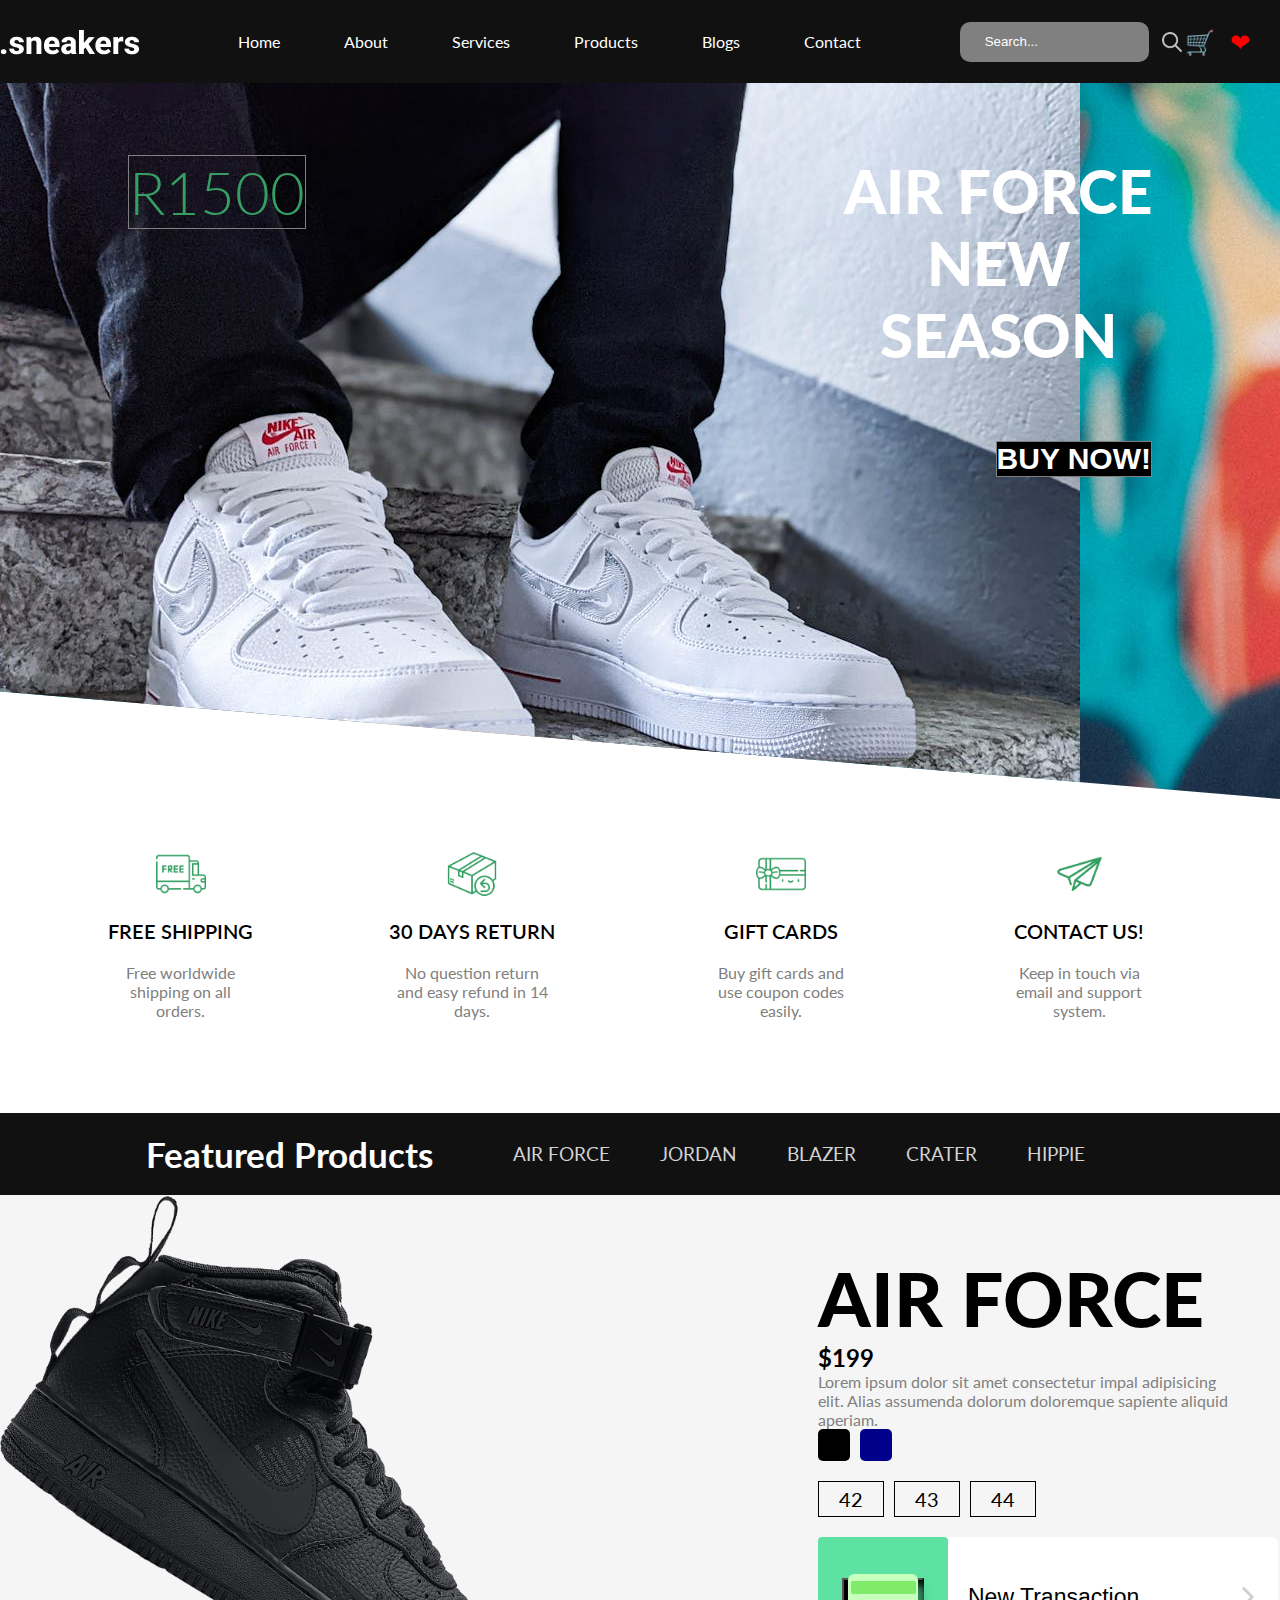
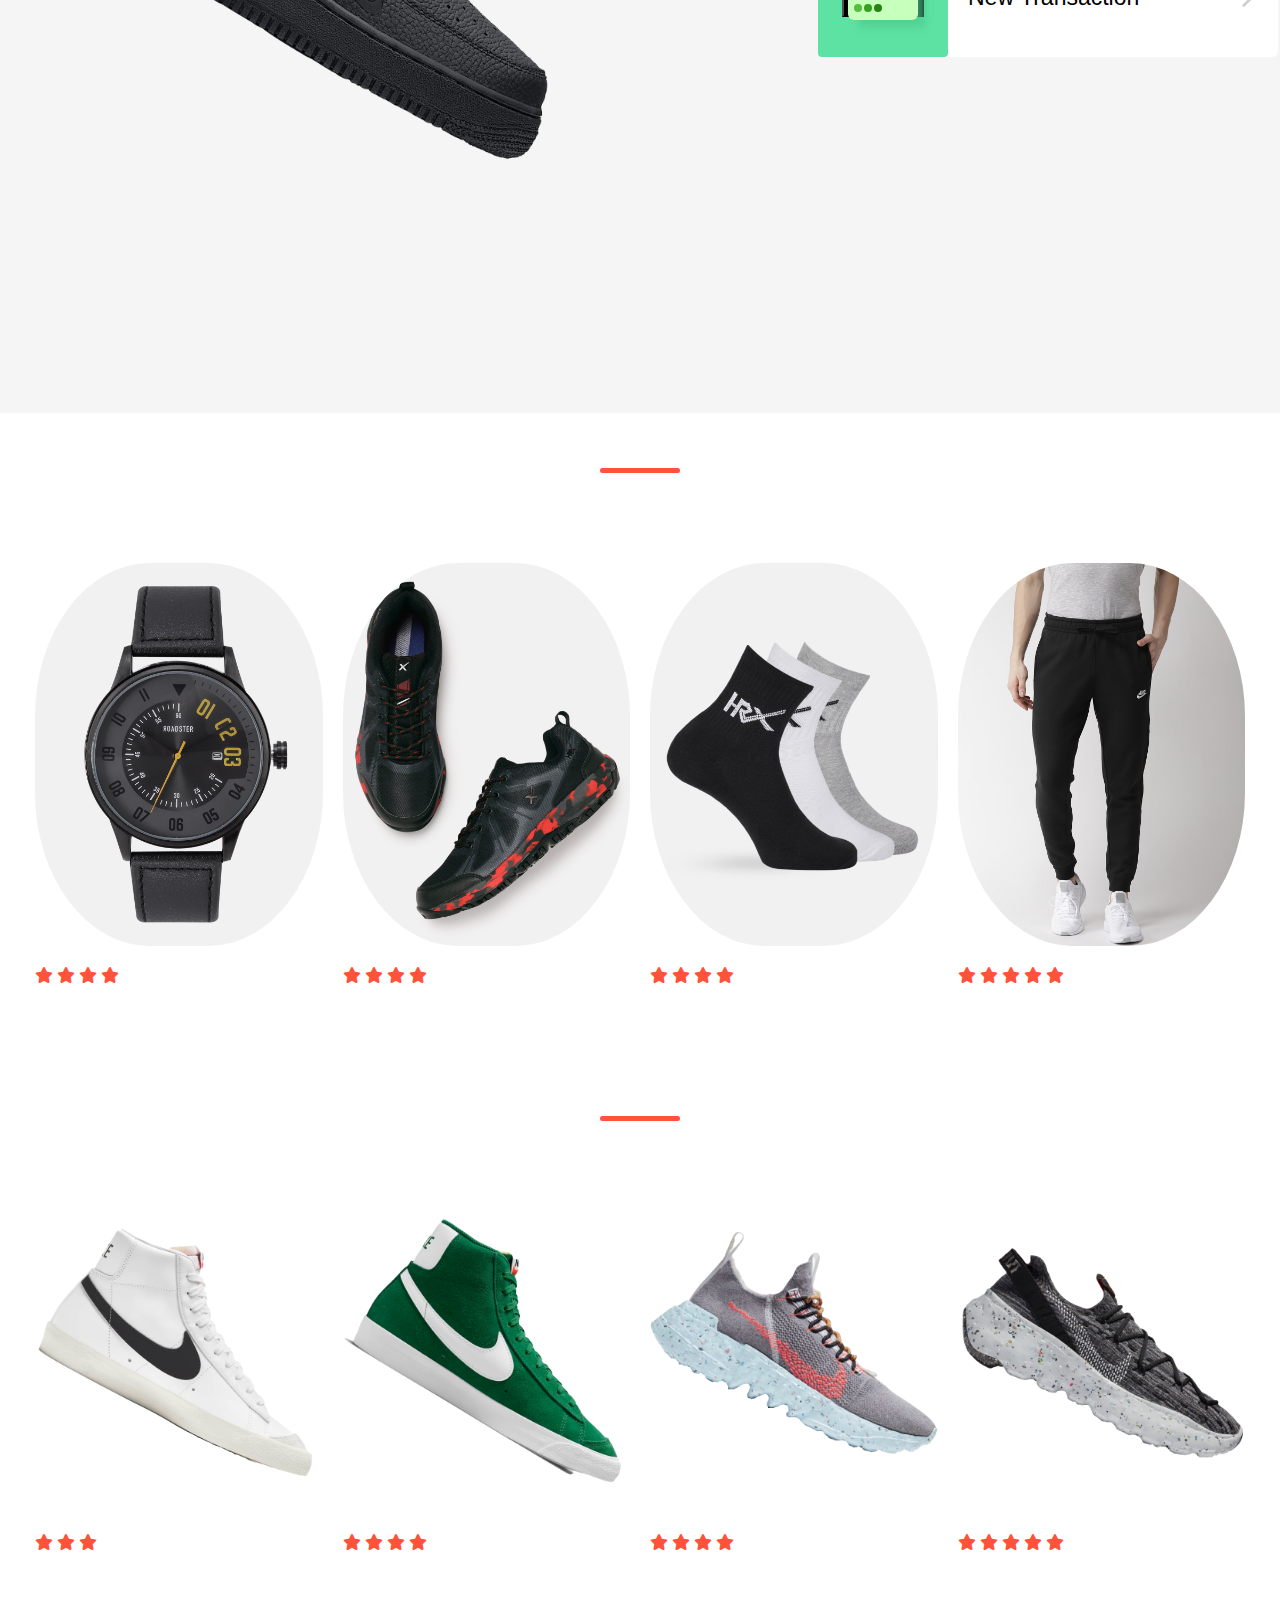
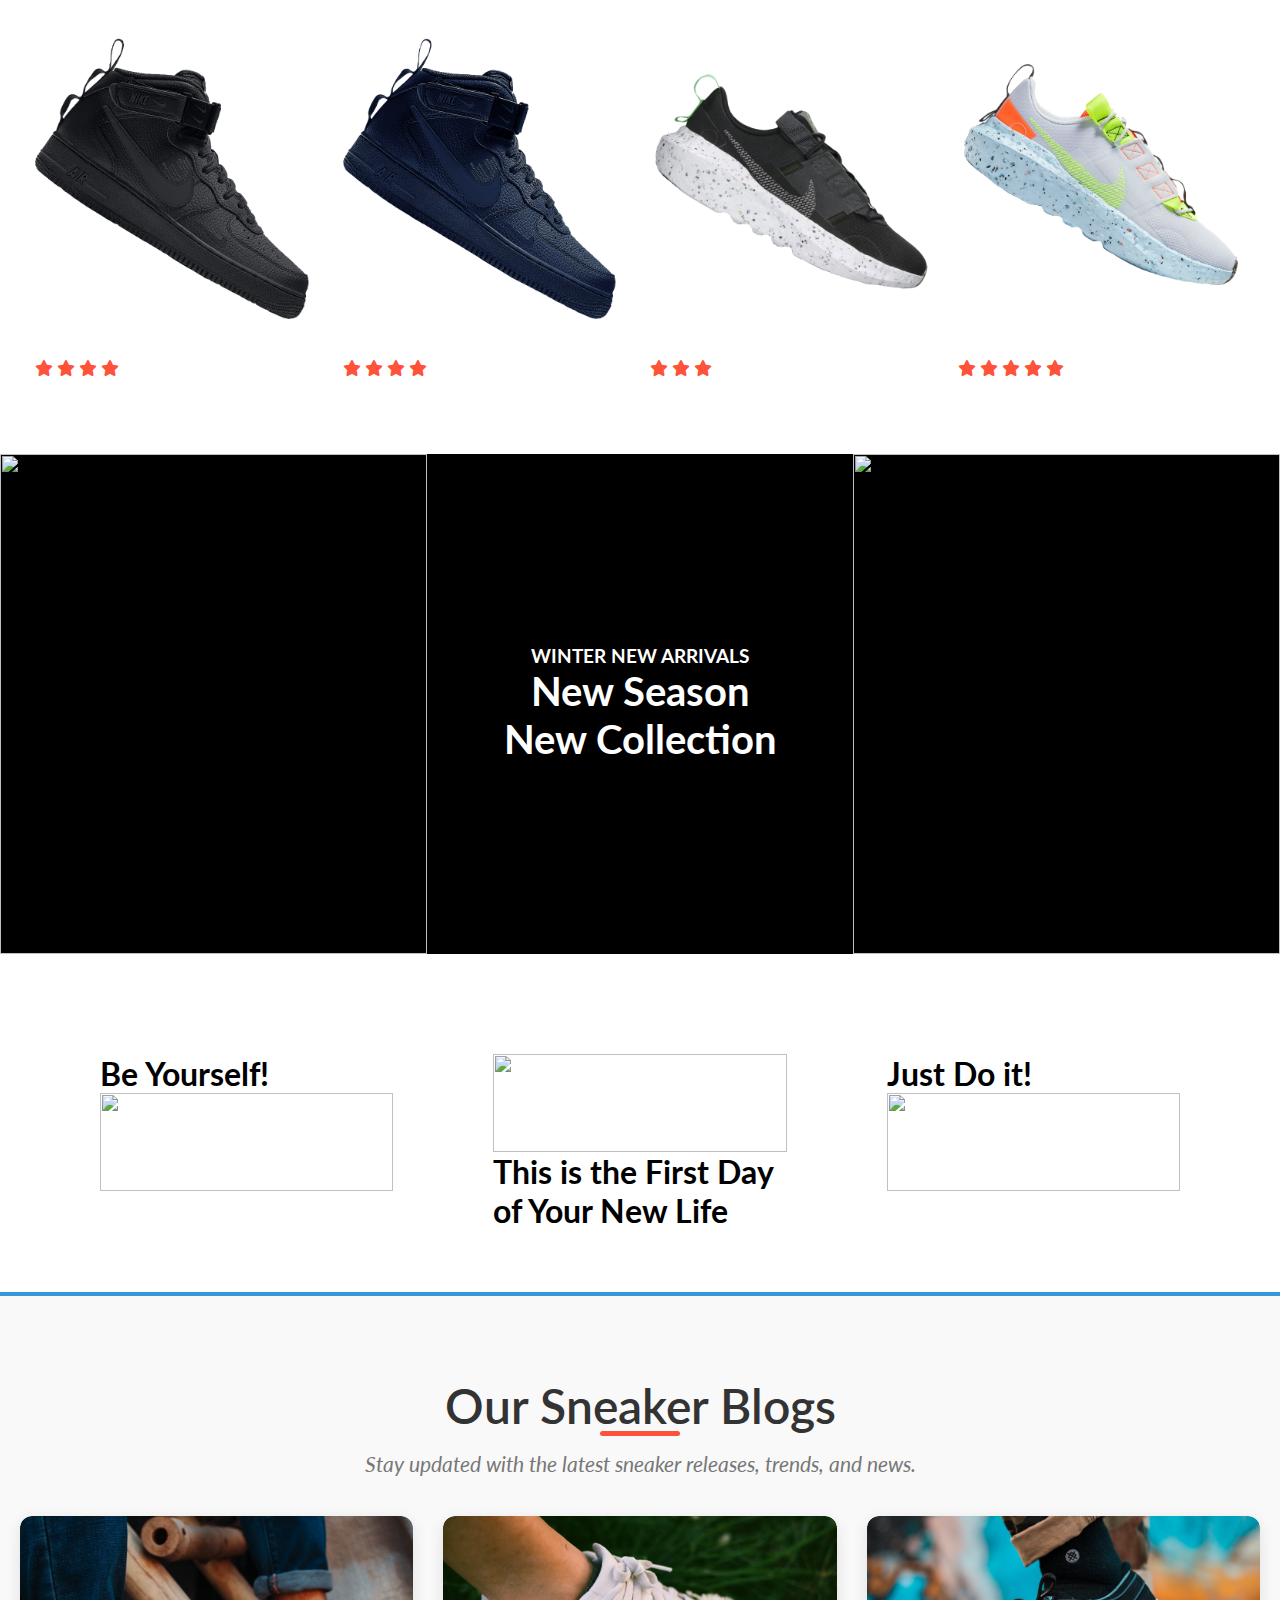
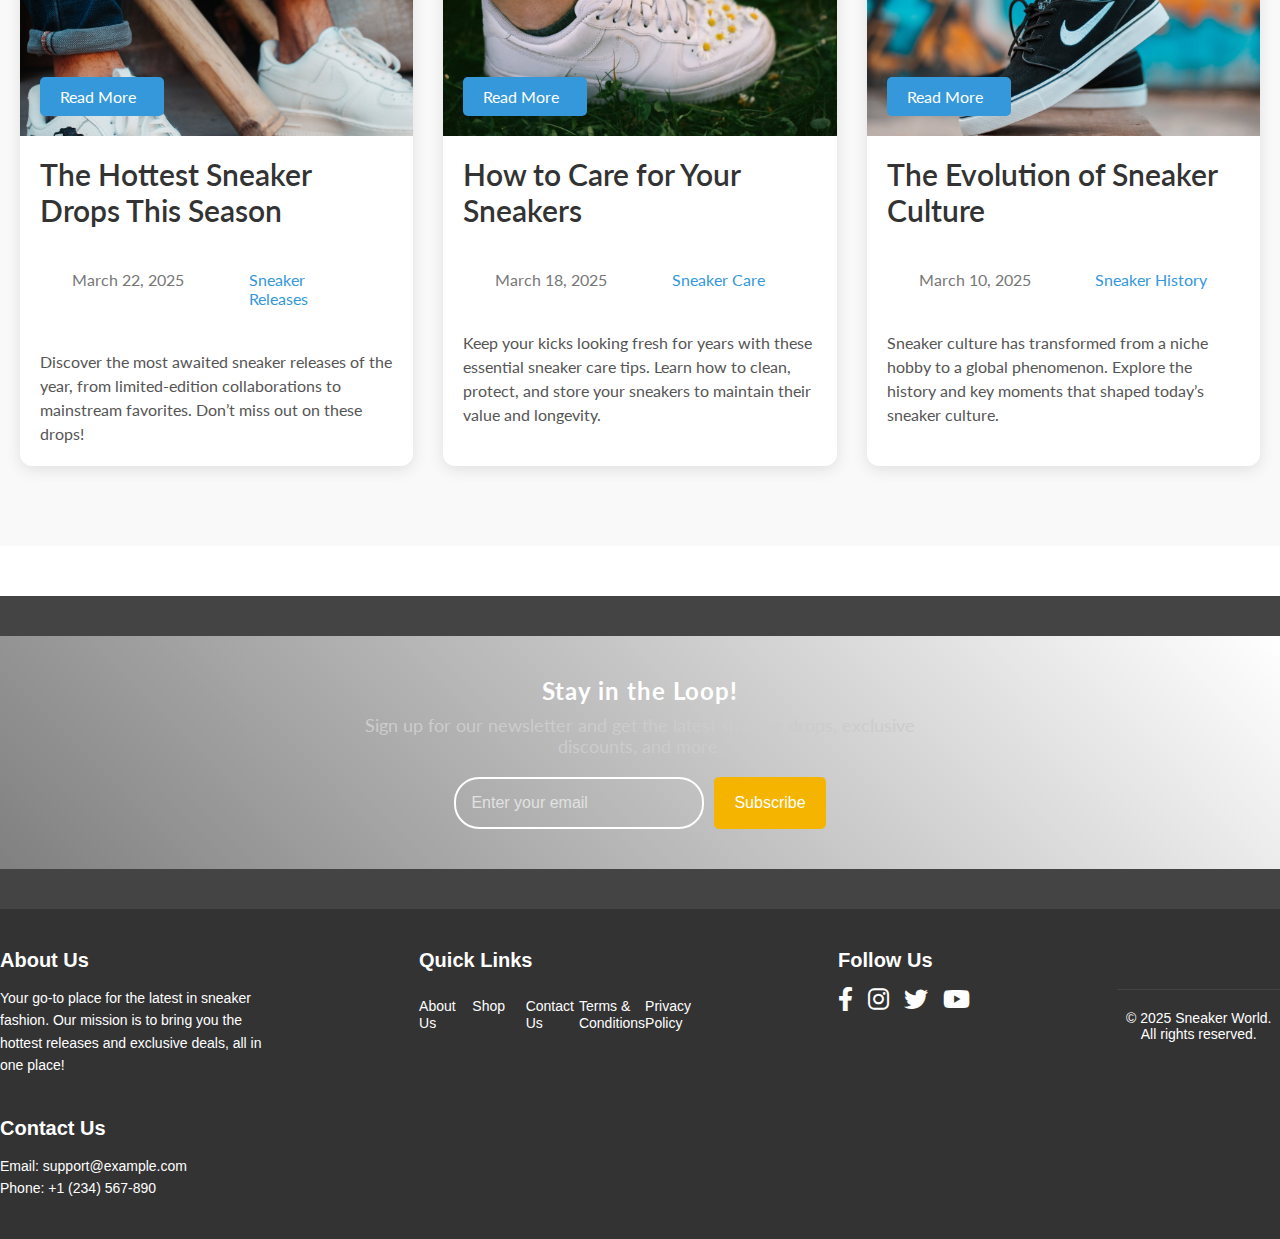
==== commit 07ecfc19: "Created a footer" ====
--- a/index.html
+++ b/index.html
@@ -8,6 +8,8 @@
         href="https://fonts.googleapis.com/css2?family=Lato:ital,wght@0,100;0,300;0,400;0,700;0,900;1,100;1,300;1,400;1,700;1,900&display=swap"
         rel="stylesheet">
         <link rel="stylesheet" href="https://cdnjs.cloudflare.com/ajax/libs/remixicon/3.5.0/remixicon.css">
+        <link rel="stylesheet" href="https://cdnjs.cloudflare.com/ajax/libs/font-awesome/6.0.0-beta3/css/all.min.css">
+
     <link rel="stylesheet" href="style.css">    
     <title>Nike Store</title>
 </head>
@@ -659,7 +661,6 @@
    
  
 <!-- New Footer Section Below Previous Section -->
-
 <section class="footer-newsletter-section">
     <div class="footer-newsletter">
       <div class="footer-newsletter-container">
@@ -673,6 +674,46 @@
     </div>
   </section>
   
+  <footer class="footer">
+    <div class="footer-container">
+      <div class="footer-left">
+        <h4>About Us</h4>
+        <p>Your go-to place for the latest in sneaker fashion. Our mission is to bring you the hottest releases and exclusive deals, all in one place!</p>
+      </div>
+  
+      <div class="footer-links">
+        <h4>Quick Links</h4>
+        <ul>
+          <li><a href="/about-us">About Us</a></li>
+          <li><a href="/shop">Shop</a></li>
+          <li><a href="/contact">Contact Us</a></li>
+          <li><a href="/terms">Terms & Conditions</a></li>
+          <li><a href="/privacy">Privacy Policy</a></li>
+        </ul>
+      </div>
+  
+      <div class="footer-social">
+        <h4>Follow Us</h4>
+        <div class="social-icons">
+          <a href="https://facebook.com" class="social-icon facebook" target="_blank" aria-label="Facebook"><i class="fab fa-facebook-f"></i></a>
+          <a href="https://instagram.com" class="social-icon instagram" target="_blank" aria-label="Instagram"><i class="fab fa-instagram"></i></a>
+          <a href="https://twitter.com" class="social-icon twitter" target="_blank" aria-label="Twitter"><i class="fab fa-twitter"></i></a>
+          <a href="https://youtube.com" class="social-icon youtube" target="_blank" aria-label="YouTube"><i class="fab fa-youtube"></i></a>
+        </div>
+      </div>
+  
+      <div class="footer-contact">
+        <h4>Contact Us</h4>
+        <p>Email: <a href="mailto:support@example.com">support@example.com</a></p>
+        <p>Phone: <a href="tel:+1234567890">+1 (234) 567-890</a></p>
+      </div>
+    </div>
+  
+    <div class="footer-bottom">
+      <p>&copy; 2025 Sneaker World. All rights reserved.</p>
+    </div>
+  </footer>
+  
 
     <!-- Back to Top Button -->
 <button id="back-to-top" class="back-to-top-btn" aria-label="Back to Top">
--- a/style.css
+++ b/style.css
@@ -879,7 +879,7 @@
 
 
 /* Footer */
-  /* Clear Section Below Previous Footer */
+/* Clear Section Below Previous Footer */
 .footer-newsletter-section {
   clear: both; /* Ensures the section starts fresh and clears any floating elements above it */
   margin-top: 50px; /* Adds extra spacing between this and the previous section */
@@ -887,8 +887,8 @@
 
 /* Footer Newsletter Section */
 .footer-newsletter {
-  background: linear-gradient(45deg, #ff4081, #6200ea);
-  color: white;
+  background: linear-gradient(45deg, grey, #fff);
+  color: black;
   padding: 40px 0;
   text-align: center;
 }
@@ -908,6 +908,7 @@
 .footer-newsletter p {
   font-size: 1.1rem;
   margin-bottom: 20px;
+  color: #ccc;
 }
 
 .newsletter-form {
@@ -940,7 +941,7 @@
   padding: 15px 30px;
   font-size: 1rem;
   background-color: #fff;
-  color: #6200ea;
+  color: black;
   border: none;
   border-radius: 25px;
   cursor: pointer;
@@ -953,5 +954,156 @@
   transform: scale(1.05);
 }
 
-
-  +/* General Footer Styling */
+.footer {
+  background-color: #333;
+  color: #fff;
+  padding: 40px 0;
+  font-family: Arial, sans-serif;
+}
+
+.footer-container {
+  display: flex;
+  justify-content: space-between;
+  flex-wrap: wrap;
+  gap: 40px;
+  max-width: 1200px;
+  margin: 0 auto;
+}
+
+.footer-left,
+.footer-links,
+.footer-social,
+.footer-contact {
+  width: 25%;
+  min-width: 250px;
+}
+
+.footer-left h4,
+.footer-links h4,
+.footer-social h4,
+.footer-contact h4 {
+  font-size: 20px;
+  margin-bottom: 15px;
+  font-weight: bold;
+}
+
+.footer-left p,
+.footer-contact p {
+  font-size: 14px;
+  line-height: 1.6;
+}
+
+.footer-links ul {
+  list-style-type: none;
+  padding: 0;
+}
+
+.footer-links ul li {
+  margin: 10px 0;
+}
+
+.footer-links ul li a {
+  color: #fff;
+  text-decoration: none;
+  font-size: 14px;
+}
+
+.footer-links ul li a:hover {
+  text-decoration: underline;
+}
+
+/* Social Icons */
+.social-icons {
+  display: flex;
+  gap: 15px;
+}
+
+.social-icon {
+  font-size: 24px;
+  color: #fff;
+  transition: color 0.3s;
+}
+
+.social-icon:hover {
+  color: #f4b400; /* Change to any color for hover effect */
+}
+
+.footer-contact a {
+  color: #fff;
+  text-decoration: none;
+}
+
+.footer-contact a:hover {
+  text-decoration: underline;
+}
+
+/* Footer Bottom */
+.footer-bottom {
+  text-align: center;
+  margin-top: 40px;
+  font-size: 14px;
+  border-top: 1px solid #444;
+  padding-top: 20px;
+}
+
+/* Responsive Styling */
+@media (max-width: 768px) {
+  .footer-container {
+    flex-direction: column;
+    align-items: center;
+  }
+
+  .footer-left,
+  .footer-links,
+  .footer-social,
+  .footer-contact {
+    width: 100%;
+    text-align: center;
+  }
+
+  .footer-newsletter-container {
+    width: 80%;
+  }
+
+  .newsletter-form {
+    flex-direction: column;
+    gap: 15px;
+  }
+
+  .newsletter-input {
+    width: 100%;
+  }
+}
+
+/* Newsletter Section */
+.footer-newsletter-section {
+  background-color: #444;
+  padding: 40px 0;
+}
+
+.footer-newsletter h3 {
+  font-size: 24px;
+  color: #fff;
+  margin-bottom: 10px;
+}
+
+.footer-newsletter p {
+  color: #ccc;
+  margin-bottom: 20px;
+}
+
+.newsletter-button {
+  padding: 10px 20px;
+  background-color: #f4b400;
+  color: #fff;
+  border: none;
+  border-radius: 5px;
+  font-size: 16px;
+  cursor: pointer;
+  transition: background-color 0.3s;
+}
+
+.newsletter-button:hover {
+  background-color: #c69500;
+}
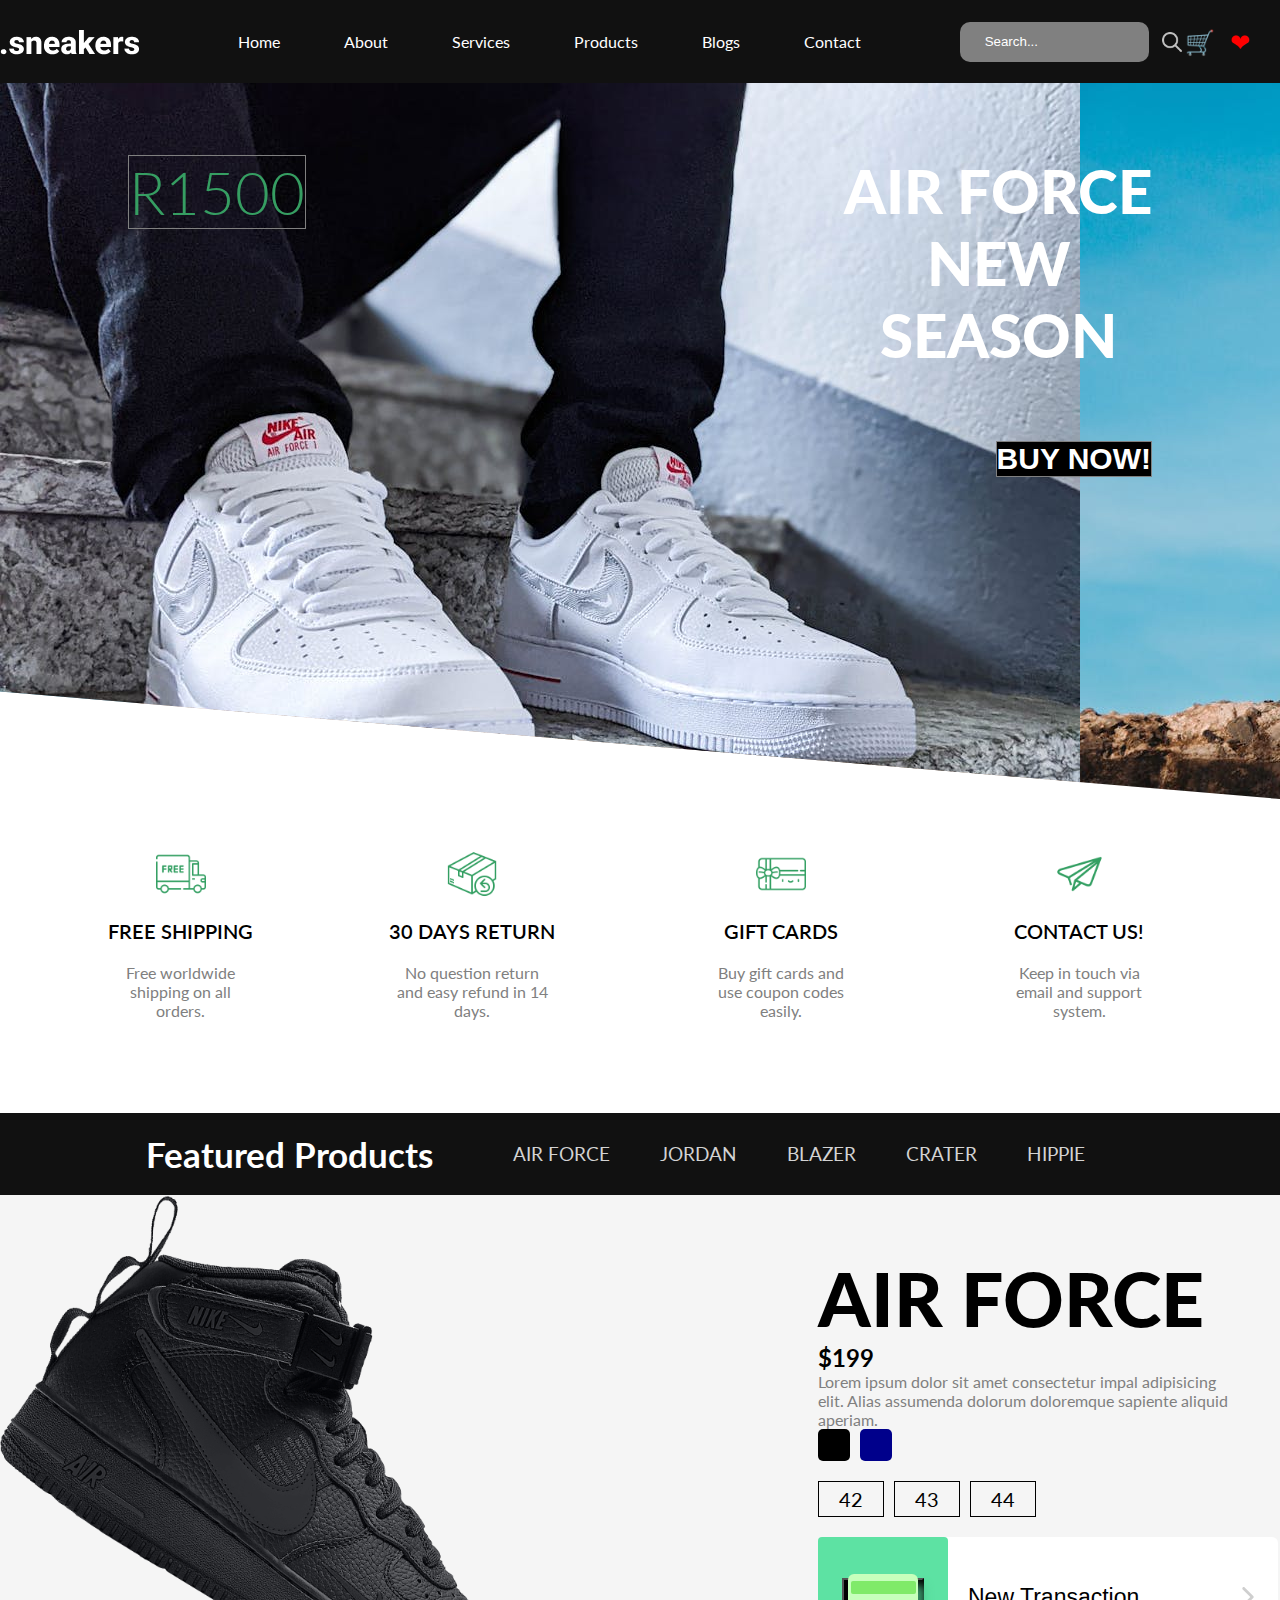
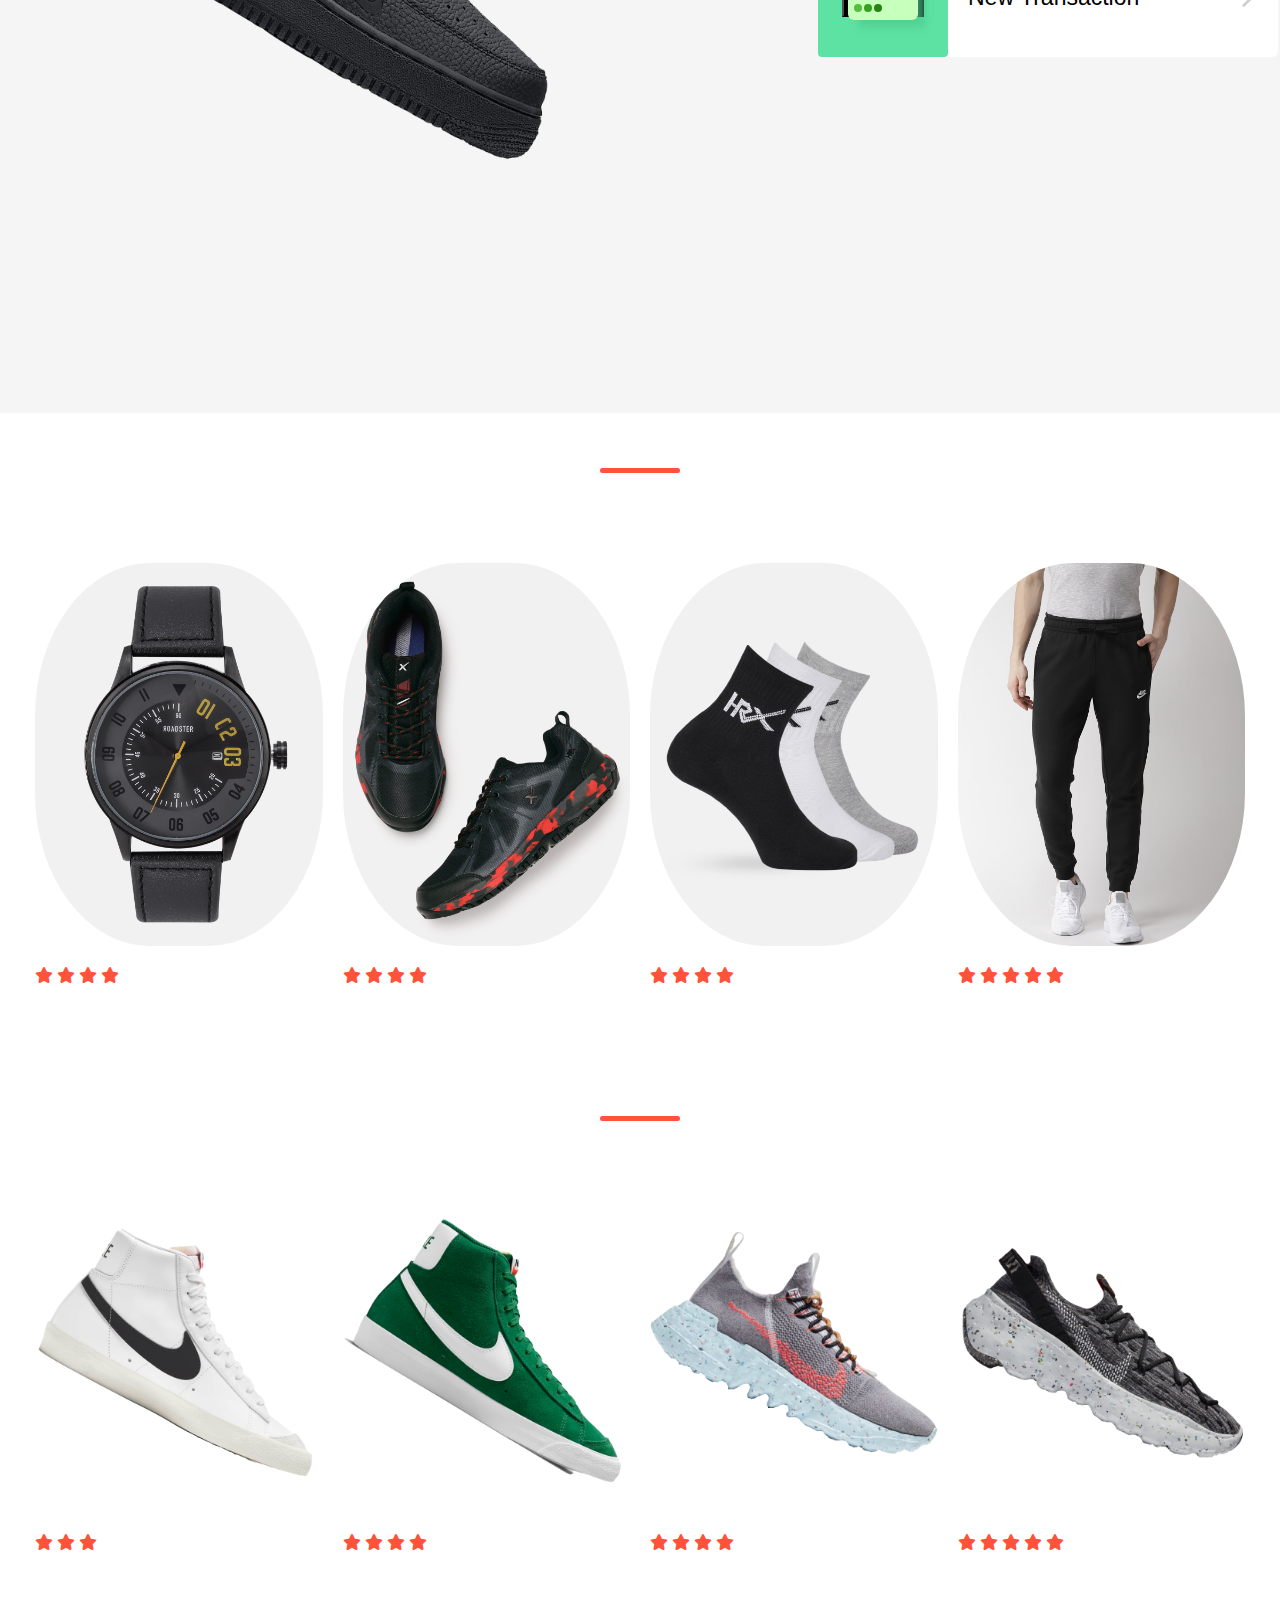
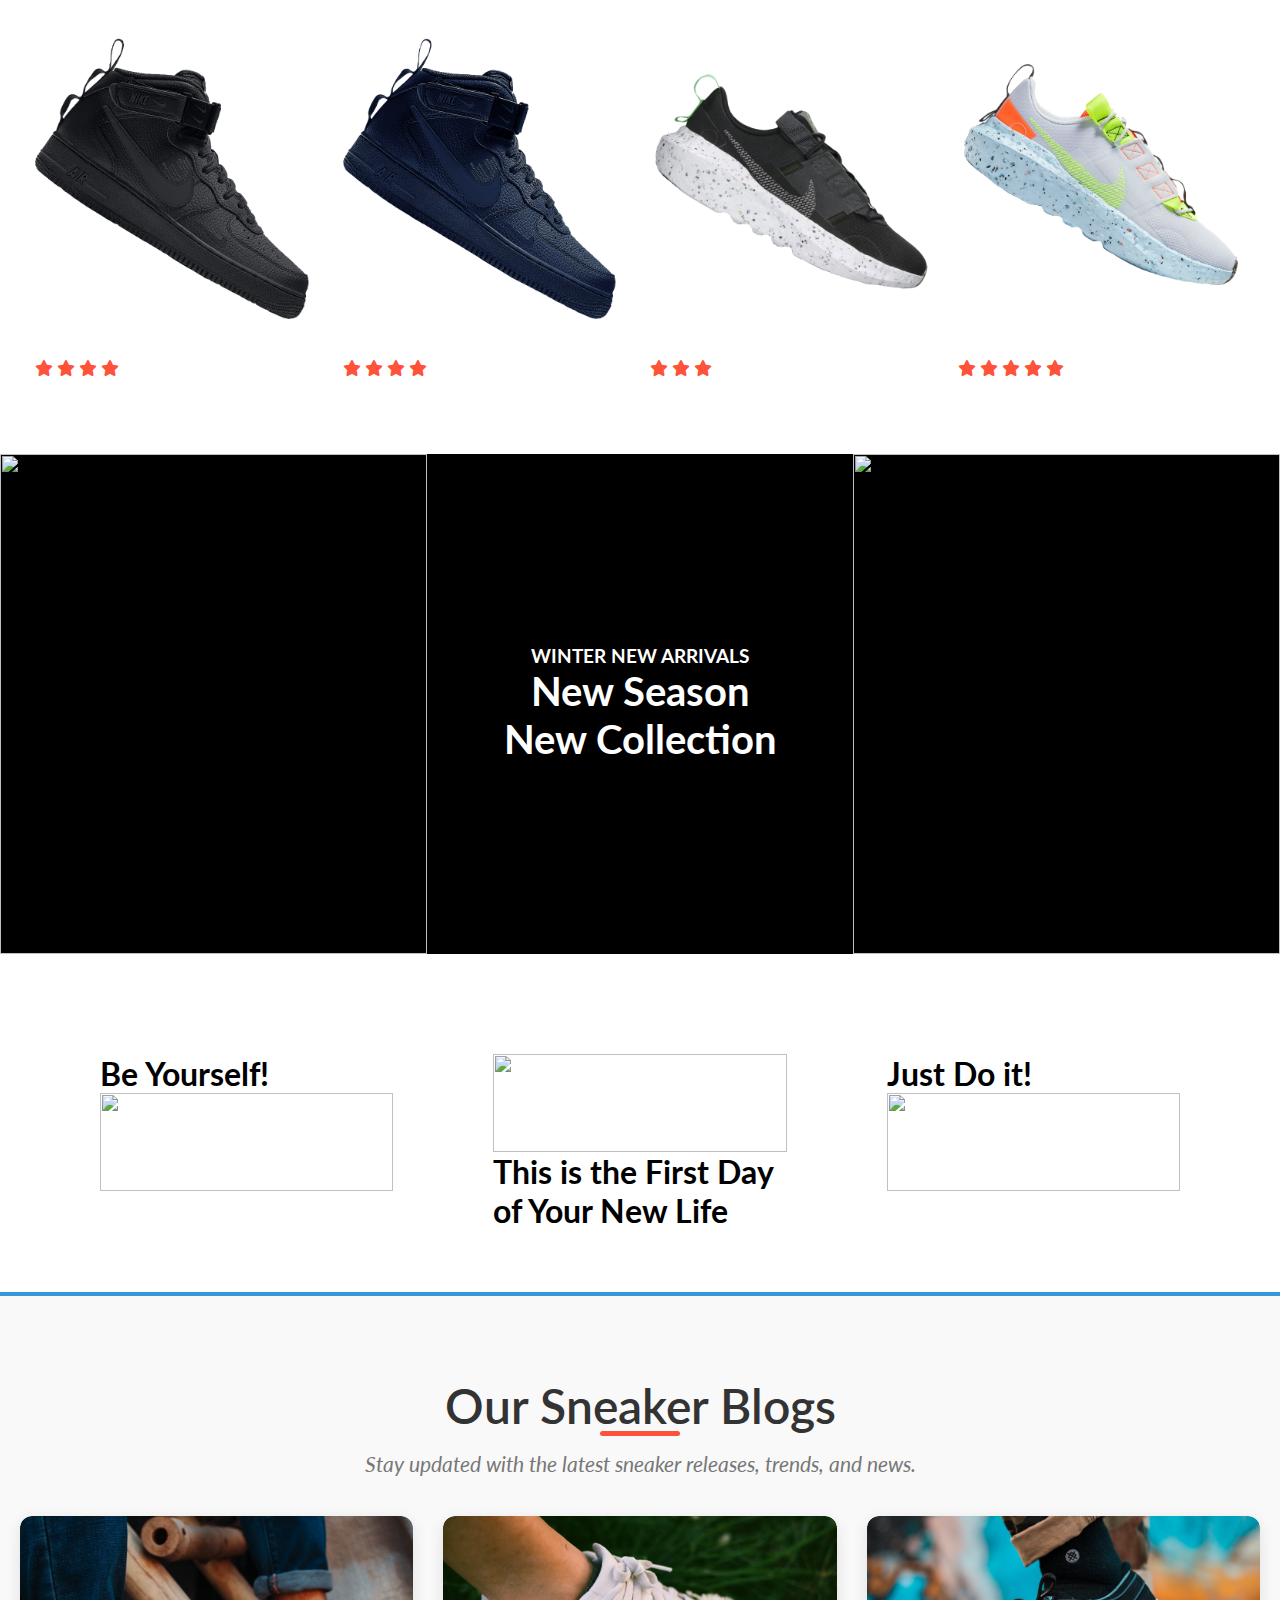
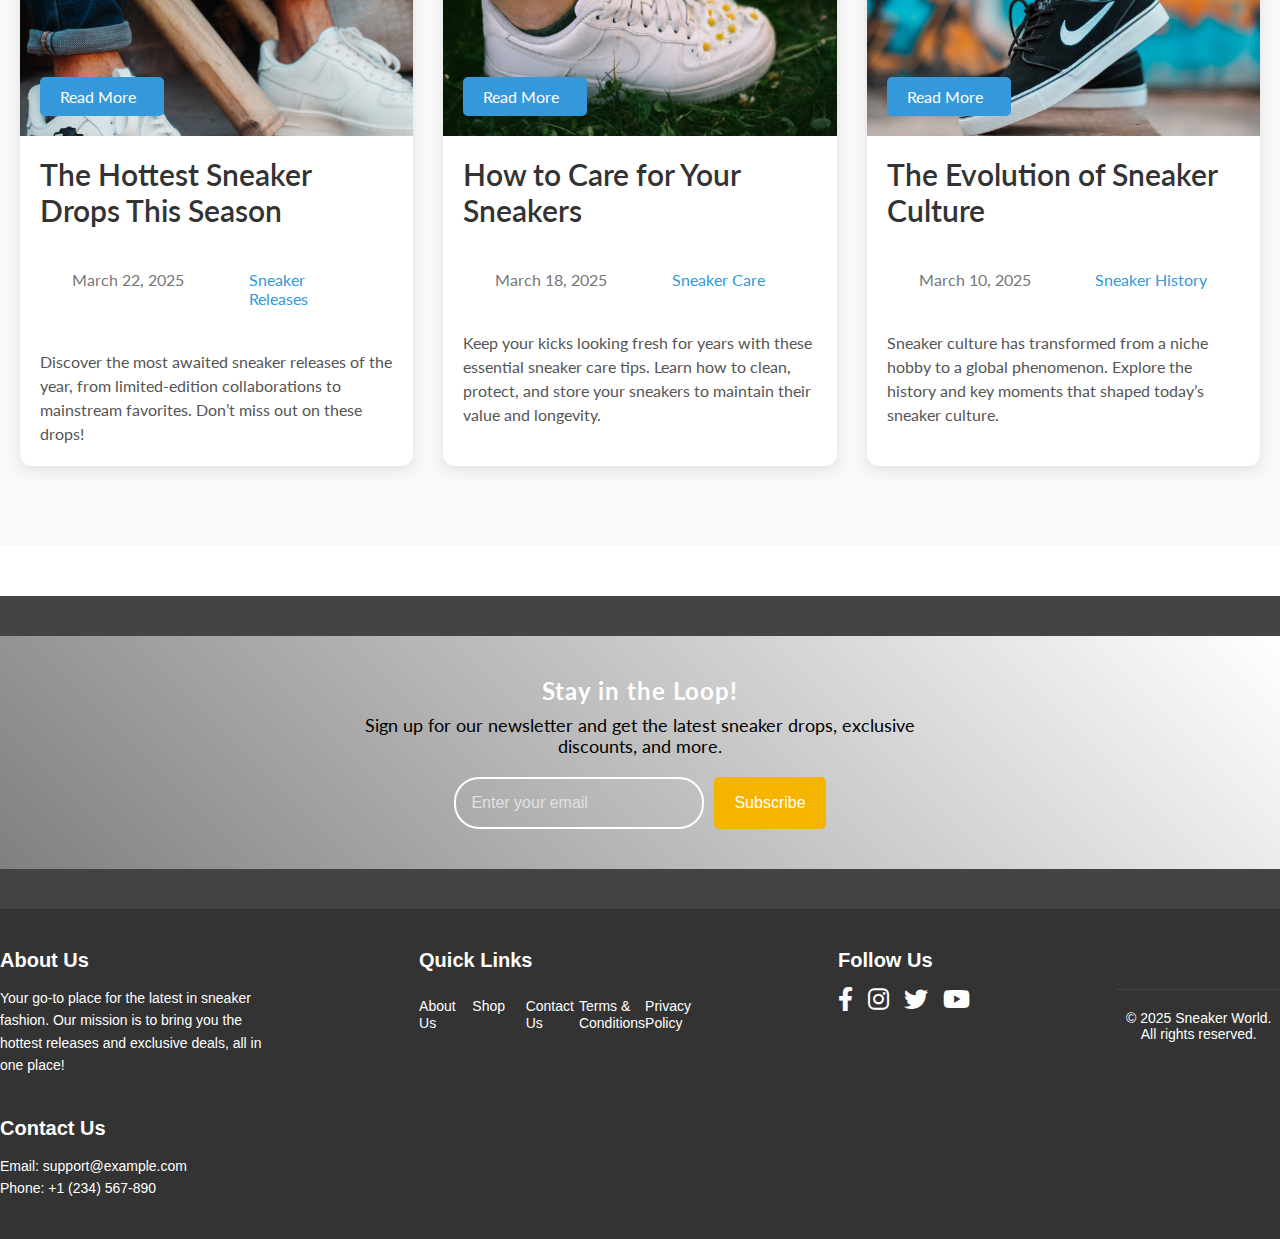
==== commit cdbf98e1: "Added the card animation to the main css" ====
--- a/index.html
+++ b/index.html
@@ -112,251 +112,7 @@
             </div>
             
             <div class="container" style="font-size: 10px;">
-                <style>
-                    /* From Uiverse.io by Admin12121 */ 
-            .container {
-              background-color: #ffffff;
-              display: flex;
-              width: 460px;
-              height: 120px;
-              position: relative;
-              border-radius: 6px;
-              transition: 0.3s ease-in-out;
-            }
-            
-            .container:hover {
-              transform: scale(1.03);
-              width: 220px;
-            }
-            
-            .container:hover .left-side {
-              width: 100%;
-            }
-            
-            .left-side {
-              background-color: #5de2a3;
-              width: 130px;
-              height: 120px;
-              border-radius: 4px;
-              position: relative;
-              display: flex;
-              justify-content: center;
-              align-items: center;
-              cursor: pointer;
-              transition: 0.3s;
-              flex-shrink: 0;
-              overflow: hidden;
-            }
-            
-            .right-side {
-              width: calc(100% - 130px);
-              display: flex;
-              align-items: center;
-              overflow: hidden;
-              cursor: pointer;
-              justify-content: space-between;
-              white-space: nowrap;
-              transition: 0.3s;
-            }
-            
-            .right-side:hover {
-              background-color: #f9f7f9;
-            }
-            
-            .arrow {
-              width: 20px;
-              height: 20px;
-              margin-right: 20px;
-            }
-            
-            .new {
-              font-size: 23px;
-              font-family: "Lexend Deca", sans-serif;
-              margin-left: 20px;
-            }
-            
-            .card {
-              width: 70px;
-              height: 46px;
-              background-color: #c7ffbc;
-              border-radius: 6px;
-              position: absolute;
-              display: flex;
-              z-index: 10;
-              flex-direction: column;
-              align-items: center;
-              -webkit-box-shadow: 9px 9px 9px -2px rgba(77, 200, 143, 0.72);
-              -moz-box-shadow: 9px 9px 9px -2px rgba(77, 200, 143, 0.72);
-              -webkit-box-shadow: 9px 9px 9px -2px rgba(77, 200, 143, 0.72);
-            }
-            
-            .card-line {
-              width: 65px;
-              height: 13px;
-              background-color: #80ea69;
-              border-radius: 2px;
-              margin-top: 7px;
-            }
-            
-            @media only screen and (max-width: 480px) {
-              .container {
-                transform: scale(0.7);
-              }
-            
-              .container:hover {
-                transform: scale(0.74);
-              }
-            
-              .new {
-                font-size: 18px;
-              }
-            }
-            
-            .buttons {
-              width: 8px;
-              height: 8px;
-              background-color: #379e1f;
-              box-shadow: 0 -10px 0 0 #26850e, 0 10px 0 0 #56be3e;
-              border-radius: 50%;
-              margin-top: 5px;
-              transform: rotate(90deg);
-              margin: 10px 0 0 -30px;
-            }
-            
-            .container:hover .card {
-              animation: slide-top 1.2s cubic-bezier(0.645, 0.045, 0.355, 1) both;
-            }
-            
-            .container:hover .post {
-              animation: slide-post 1s cubic-bezier(0.165, 0.84, 0.44, 1) both;
-            }
-            
-            @keyframes slide-top {
-              0% {
-                -webkit-transform: translateY(0);
-                transform: translateY(0);
-              }
-            
-              50% {
-                -webkit-transform: translateY(-70px) rotate(90deg);
-                transform: translateY(-70px) rotate(90deg);
-              }
-            
-              60% {
-                -webkit-transform: translateY(-70px) rotate(90deg);
-                transform: translateY(-70px) rotate(90deg);
-              }
-            
-              100% {
-                -webkit-transform: translateY(-8px) rotate(90deg);
-                transform: translateY(-8px) rotate(90deg);
-              }
-            }
-            
-            .post {
-              width: 63px;
-              height: 75px;
-              background-color: #dddde0;
-              position: absolute;
-              z-index: 11;
-              bottom: 10px;
-              top: 120px;
-              border-radius: 6px;
-              overflow: hidden;
-            }
-            
-            .post-line {
-              width: 47px;
-              height: 9px;
-              background-color: #545354;
-              position: absolute;
-              border-radius: 0px 0px 3px 3px;
-              right: 8px;
-              top: 8px;
-            }
-            
-            .post-line:before {
-              content: "";
-              position: absolute;
-              width: 47px;
-              height: 9px;
-              background-color: #757375;
-              top: -8px;
-            }
-            
-            .screen {
-              width: 47px;
-              height: 23px;
-              background-color: #ffffff;
-              position: absolute;
-              top: 22px;
-              right: 8px;
-              border-radius: 3px;
-            }
-            
-            .numbers {
-              width: 12px;
-              height: 12px;
-              background-color: #838183;
-              box-shadow: 0 -18px 0 0 #838183, 0 18px 0 0 #838183;
-              border-radius: 2px;
-              position: absolute;
-              transform: rotate(90deg);
-              left: 25px;
-              top: 52px;
-            }
-            
-            .numbers-line2 {
-              width: 12px;
-              height: 12px;
-              background-color: #aaa9ab;
-              box-shadow: 0 -18px 0 0 #aaa9ab, 0 18px 0 0 #aaa9ab;
-              border-radius: 2px;
-              position: absolute;
-              transform: rotate(90deg);
-              left: 25px;
-              top: 68px;
-            }
-            
-            @keyframes slide-post {
-              50% {
-                -webkit-transform: translateY(0);
-                transform: translateY(0);
-              }
-            
-              100% {
-                -webkit-transform: translateY(-70px);
-                transform: translateY(-70px);
-              }
-            }
-            
-            .dollar {
-              position: absolute;
-              font-size: 16px;
-              font-family: "Lexend Deca", sans-serif;
-              width: 100%;
-              left: 0;
-              top: 0;
-              color: #4b953b;
-              text-align: center;
-            }
-            
-            .container:hover .dollar {
-              animation: fade-in-fwd 0.3s 1s backwards;
-            }
-            
-            @keyframes fade-in-fwd {
-              0% {
-                opacity: 0;
-                transform: translateY(-5px);
-              }
-            
-              100% {
-                opacity: 1;
-                transform: translateY(0);
-              }
-            }
-                </style>
+               
                 <div class="left-side">
                  <div class="card">
                   <div class="card-line"></div>
@@ -659,13 +415,13 @@
   </section>
   
    
- 
+  
 <!-- New Footer Section Below Previous Section -->
 <section class="footer-newsletter-section">
     <div class="footer-newsletter">
       <div class="footer-newsletter-container">
         <h3>Stay in the Loop!</h3>
-        <p>Sign up for our newsletter and get the latest sneaker drops, exclusive discounts, and more.</p>
+        <p style="color: black;">Sign up for our newsletter and get the latest sneaker drops, exclusive discounts, and more.</p>
         <form class="newsletter-form">
           <input type="email" placeholder="Enter your email" class="newsletter-input" required />
           <button type="submit" class="newsletter-button">Subscribe</button>
--- a/style.css
+++ b/style.css
@@ -98,7 +98,7 @@
 }
 
 .slider {
-  background: url("./img/nike4.jpg");
+  background: url("./img/nike3.jpg");
   clip-path: polygon(0 0, 100% 0, 100% 100%, 0 85%);
   overflow: hidden;
 }
@@ -1107,3 +1107,247 @@
 .newsletter-button:hover {
   background-color: #c69500;
 }
+
+/* From Uiverse.io by Admin12121 */ 
+.container {
+background-color: #ffffff;
+display: flex;
+width: 460px;
+height: 120px;
+position: relative;
+border-radius: 6px;
+transition: 0.3s ease-in-out;
+}
+
+.container:hover {
+transform: scale(1.03);
+width: 220px;
+}
+
+.container:hover .left-side {
+width: 100%;
+}
+
+.left-side {
+background-color: #5de2a3;
+width: 130px;
+height: 120px;
+border-radius: 4px;
+position: relative;
+display: flex;
+justify-content: center;
+align-items: center;
+cursor: pointer;
+transition: 0.3s;
+flex-shrink: 0;
+overflow: hidden;
+}
+
+.right-side {
+width: calc(100% - 130px);
+display: flex;
+align-items: center;
+overflow: hidden;
+cursor: pointer;
+justify-content: space-between;
+white-space: nowrap;
+transition: 0.3s;
+}
+
+.right-side:hover {
+background-color: #f9f7f9;
+}
+
+.arrow {
+width: 20px;
+height: 20px;
+margin-right: 20px;
+}
+
+.new {
+font-size: 23px;
+font-family: "Lexend Deca", sans-serif;
+margin-left: 20px;
+}
+
+.card {
+width: 70px;
+height: 46px;
+background-color: #c7ffbc;
+border-radius: 6px;
+position: absolute;
+display: flex;
+z-index: 10;
+flex-direction: column;
+align-items: center;
+-webkit-box-shadow: 9px 9px 9px -2px rgba(77, 200, 143, 0.72);
+-moz-box-shadow: 9px 9px 9px -2px rgba(77, 200, 143, 0.72);
+-webkit-box-shadow: 9px 9px 9px -2px rgba(77, 200, 143, 0.72);
+}
+
+.card-line {
+width: 65px;
+height: 13px;
+background-color: #80ea69;
+border-radius: 2px;
+margin-top: 7px;
+}
+
+@media only screen and (max-width: 480px) {
+.container {
+transform: scale(0.7);
+}
+
+.container:hover {
+transform: scale(0.74);
+}
+
+.new {
+font-size: 18px;
+}
+}
+
+.buttons {
+width: 8px;
+height: 8px;
+background-color: #379e1f;
+box-shadow: 0 -10px 0 0 #26850e, 0 10px 0 0 #56be3e;
+border-radius: 50%;
+margin-top: 5px;
+transform: rotate(90deg);
+margin: 10px 0 0 -30px;
+}
+
+.container:hover .card {
+animation: slide-top 1.2s cubic-bezier(0.645, 0.045, 0.355, 1) both;
+}
+
+.container:hover .post {
+animation: slide-post 1s cubic-bezier(0.165, 0.84, 0.44, 1) both;
+}
+
+@keyframes slide-top {
+0% {
+-webkit-transform: translateY(0);
+transform: translateY(0);
+}
+
+50% {
+-webkit-transform: translateY(-70px) rotate(90deg);
+transform: translateY(-70px) rotate(90deg);
+}
+
+60% {
+-webkit-transform: translateY(-70px) rotate(90deg);
+transform: translateY(-70px) rotate(90deg);
+}
+
+100% {
+-webkit-transform: translateY(-8px) rotate(90deg);
+transform: translateY(-8px) rotate(90deg);
+}
+}
+
+.post {
+width: 63px;
+height: 75px;
+background-color: #dddde0;
+position: absolute;
+z-index: 11;
+bottom: 10px;
+top: 120px;
+border-radius: 6px;
+overflow: hidden;
+}
+
+.post-line {
+width: 47px;
+height: 9px;
+background-color: #545354;
+position: absolute;
+border-radius: 0px 0px 3px 3px;
+right: 8px;
+top: 8px;
+}
+
+.post-line:before {
+content: "";
+position: absolute;
+width: 47px;
+height: 9px;
+background-color: #757375;
+top: -8px;
+}
+
+.screen {
+width: 47px;
+height: 23px;
+background-color: #ffffff;
+position: absolute;
+top: 22px;
+right: 8px;
+border-radius: 3px;
+}
+
+.numbers {
+width: 12px;
+height: 12px;
+background-color: #838183;
+box-shadow: 0 -18px 0 0 #838183, 0 18px 0 0 #838183;
+border-radius: 2px;
+position: absolute;
+transform: rotate(90deg);
+left: 25px;
+top: 52px;
+}
+
+.numbers-line2 {
+width: 12px;
+height: 12px;
+background-color: #aaa9ab;
+box-shadow: 0 -18px 0 0 #aaa9ab, 0 18px 0 0 #aaa9ab;
+border-radius: 2px;
+position: absolute;
+transform: rotate(90deg);
+left: 25px;
+top: 68px;
+}
+
+@keyframes slide-post {
+50% {
+-webkit-transform: translateY(0);
+transform: translateY(0);
+}
+
+100% {
+-webkit-transform: translateY(-70px);
+transform: translateY(-70px);
+}
+}
+
+.dollar {
+position: absolute;
+font-size: 16px;
+font-family: "Lexend Deca", sans-serif;
+width: 100%;
+left: 0;
+top: 0;
+color: #4b953b;
+text-align: center;
+}
+
+.container:hover .dollar {
+animation: fade-in-fwd 0.3s 1s backwards;
+}
+
+@keyframes fade-in-fwd {
+0% {
+opacity: 0;
+transform: translateY(-5px);
+}
+
+100% {
+opacity: 1;
+transform: translateY(0);
+}
+}
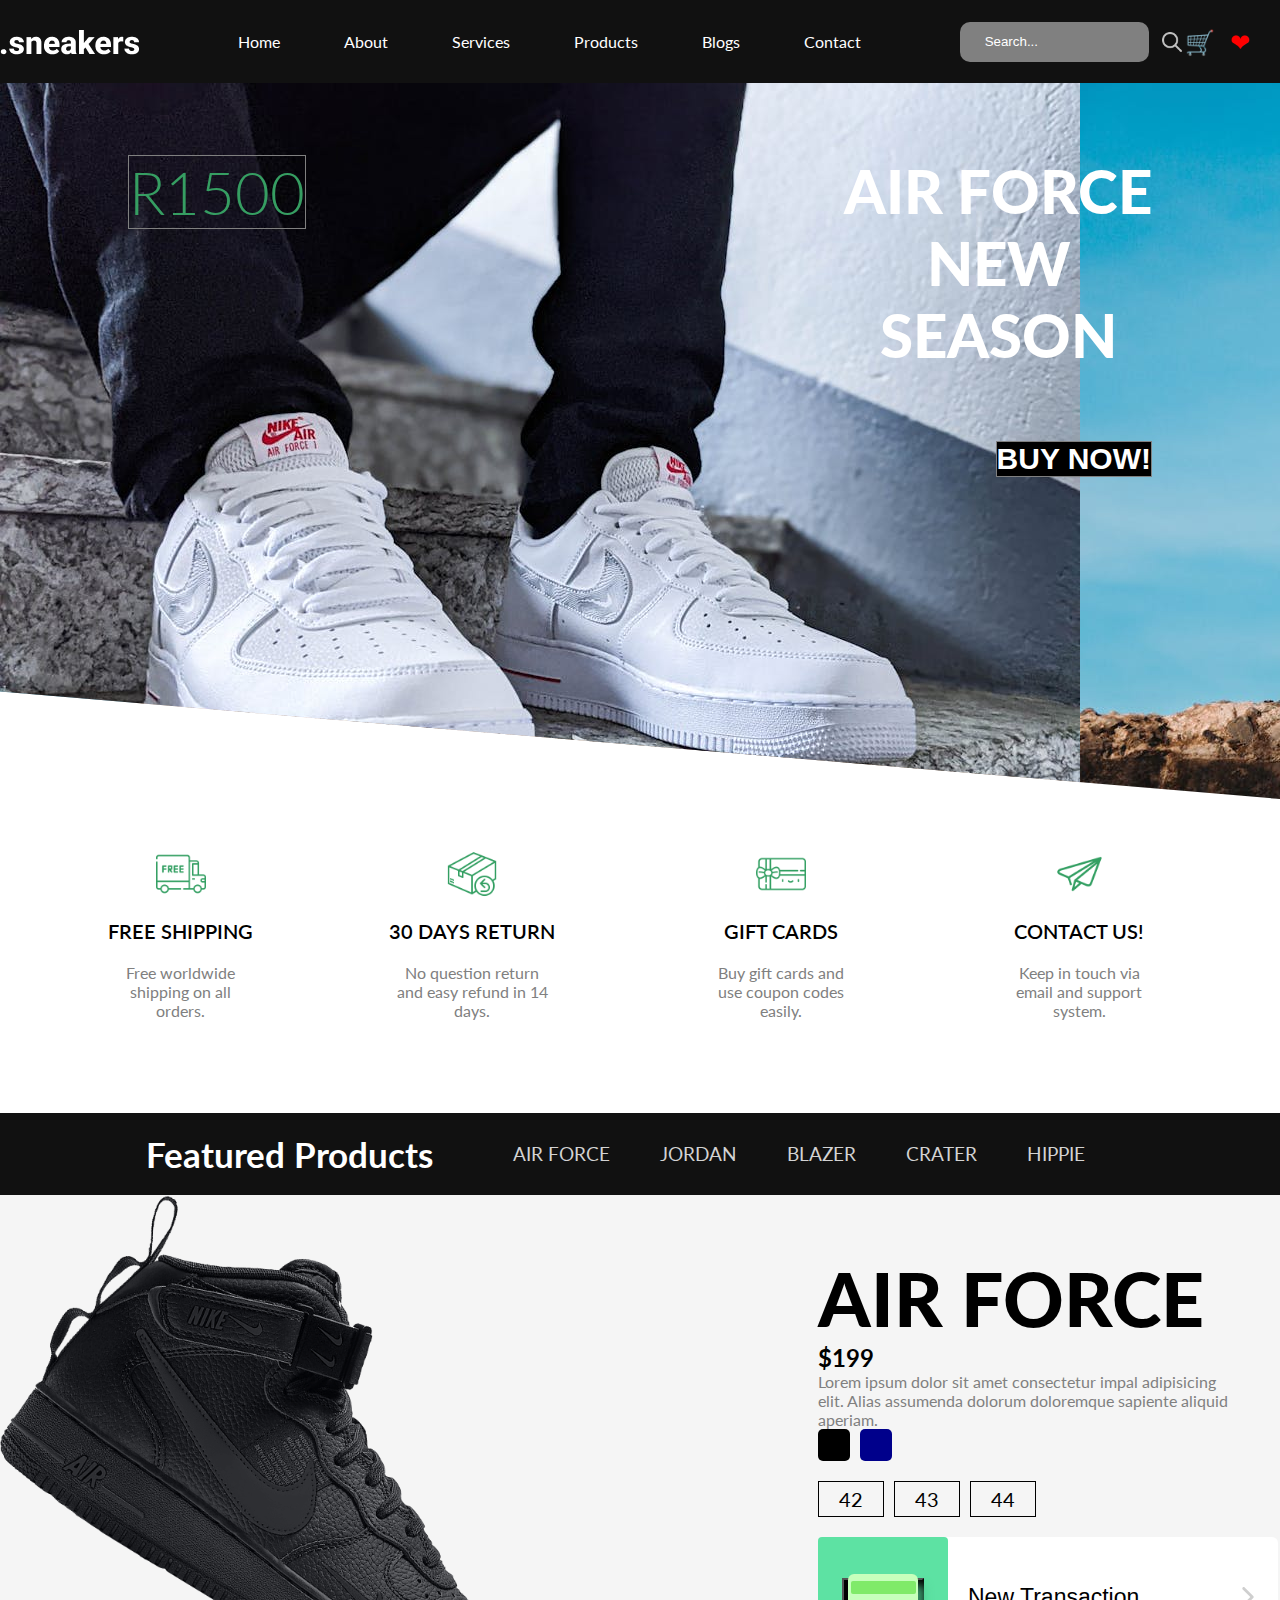
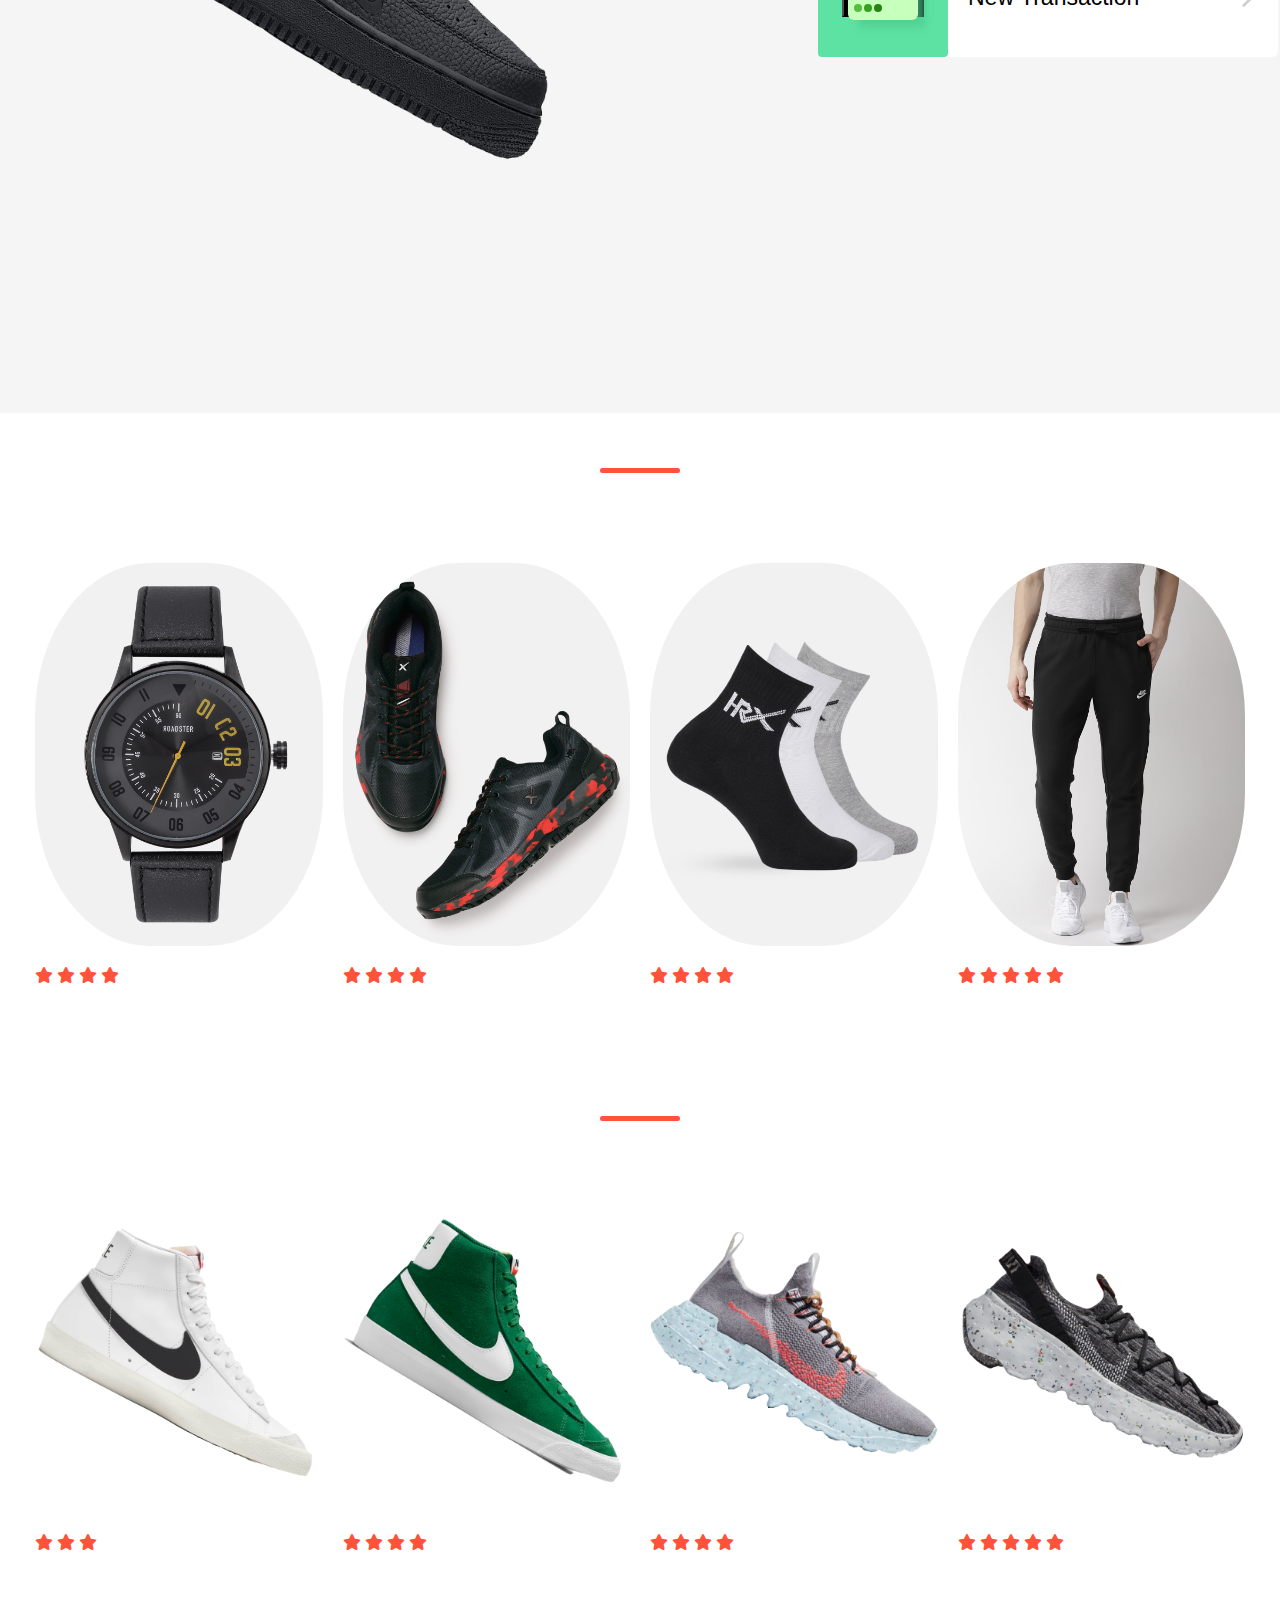
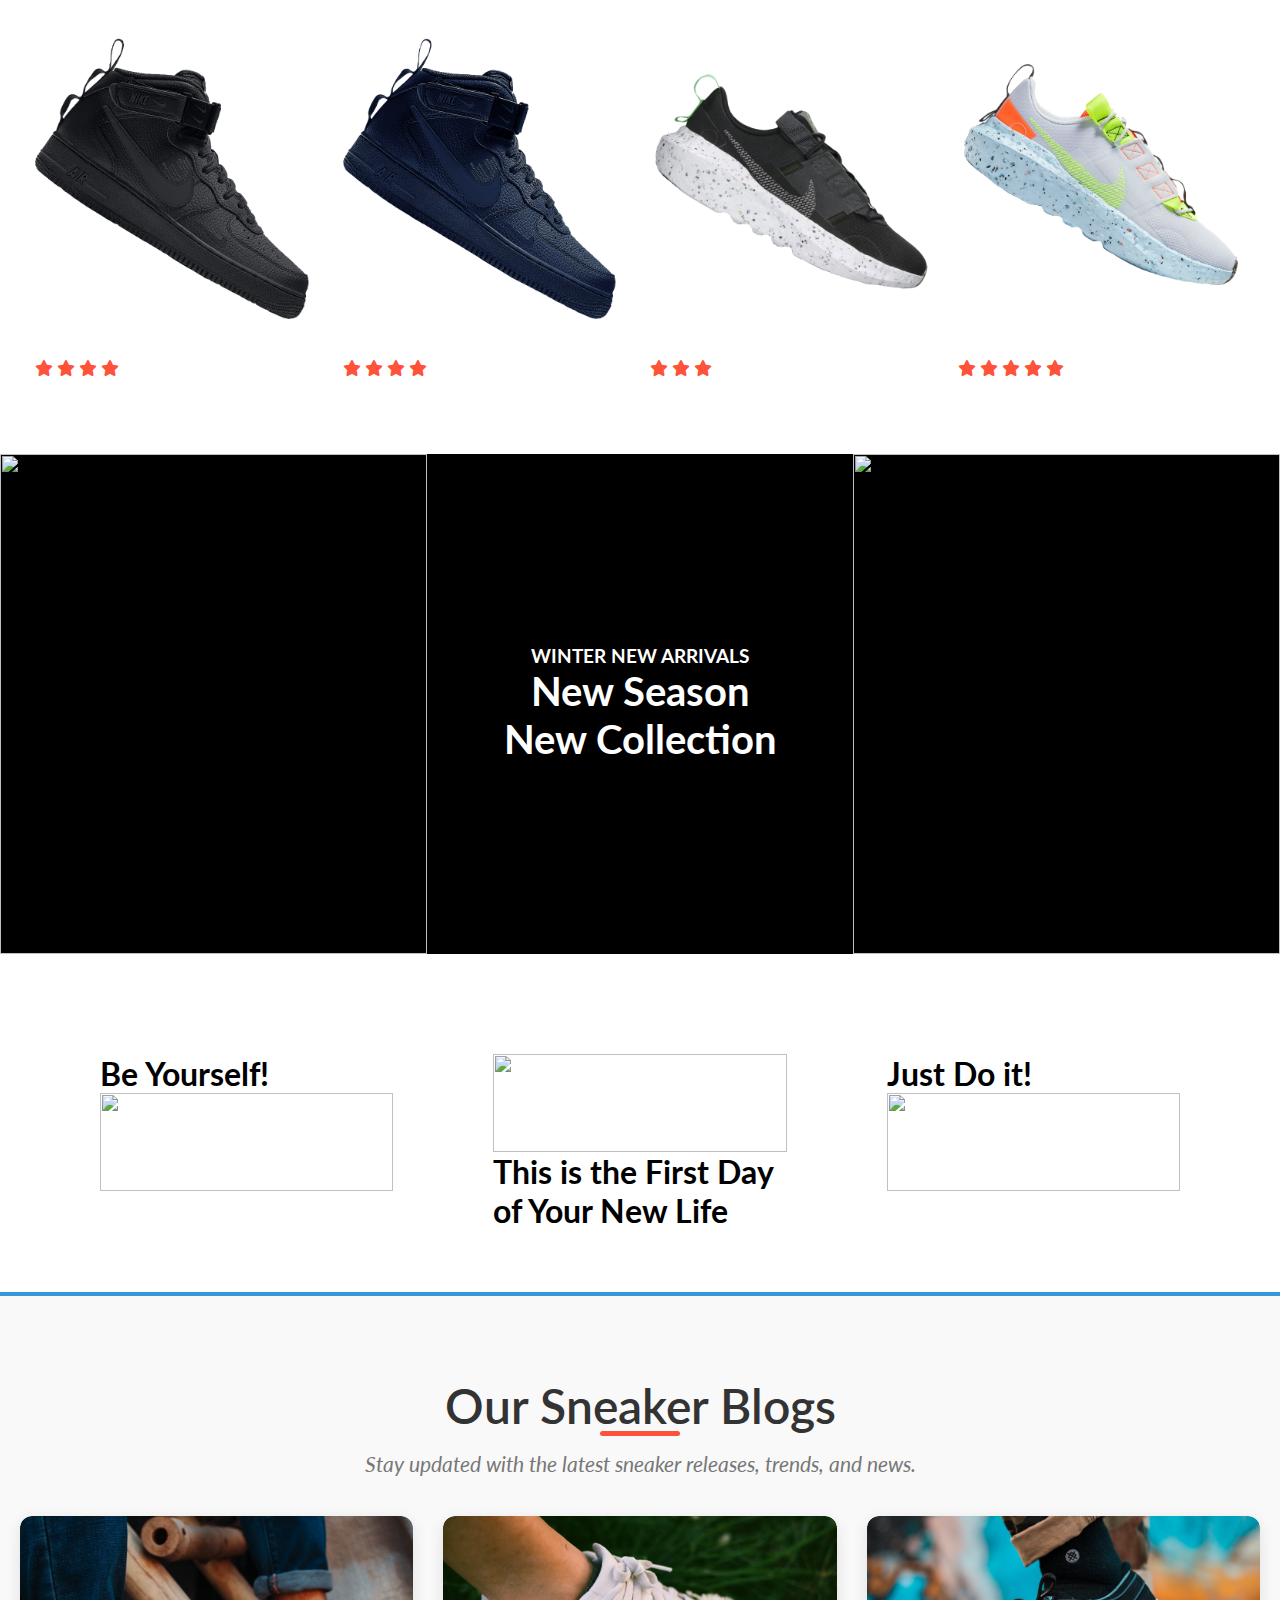
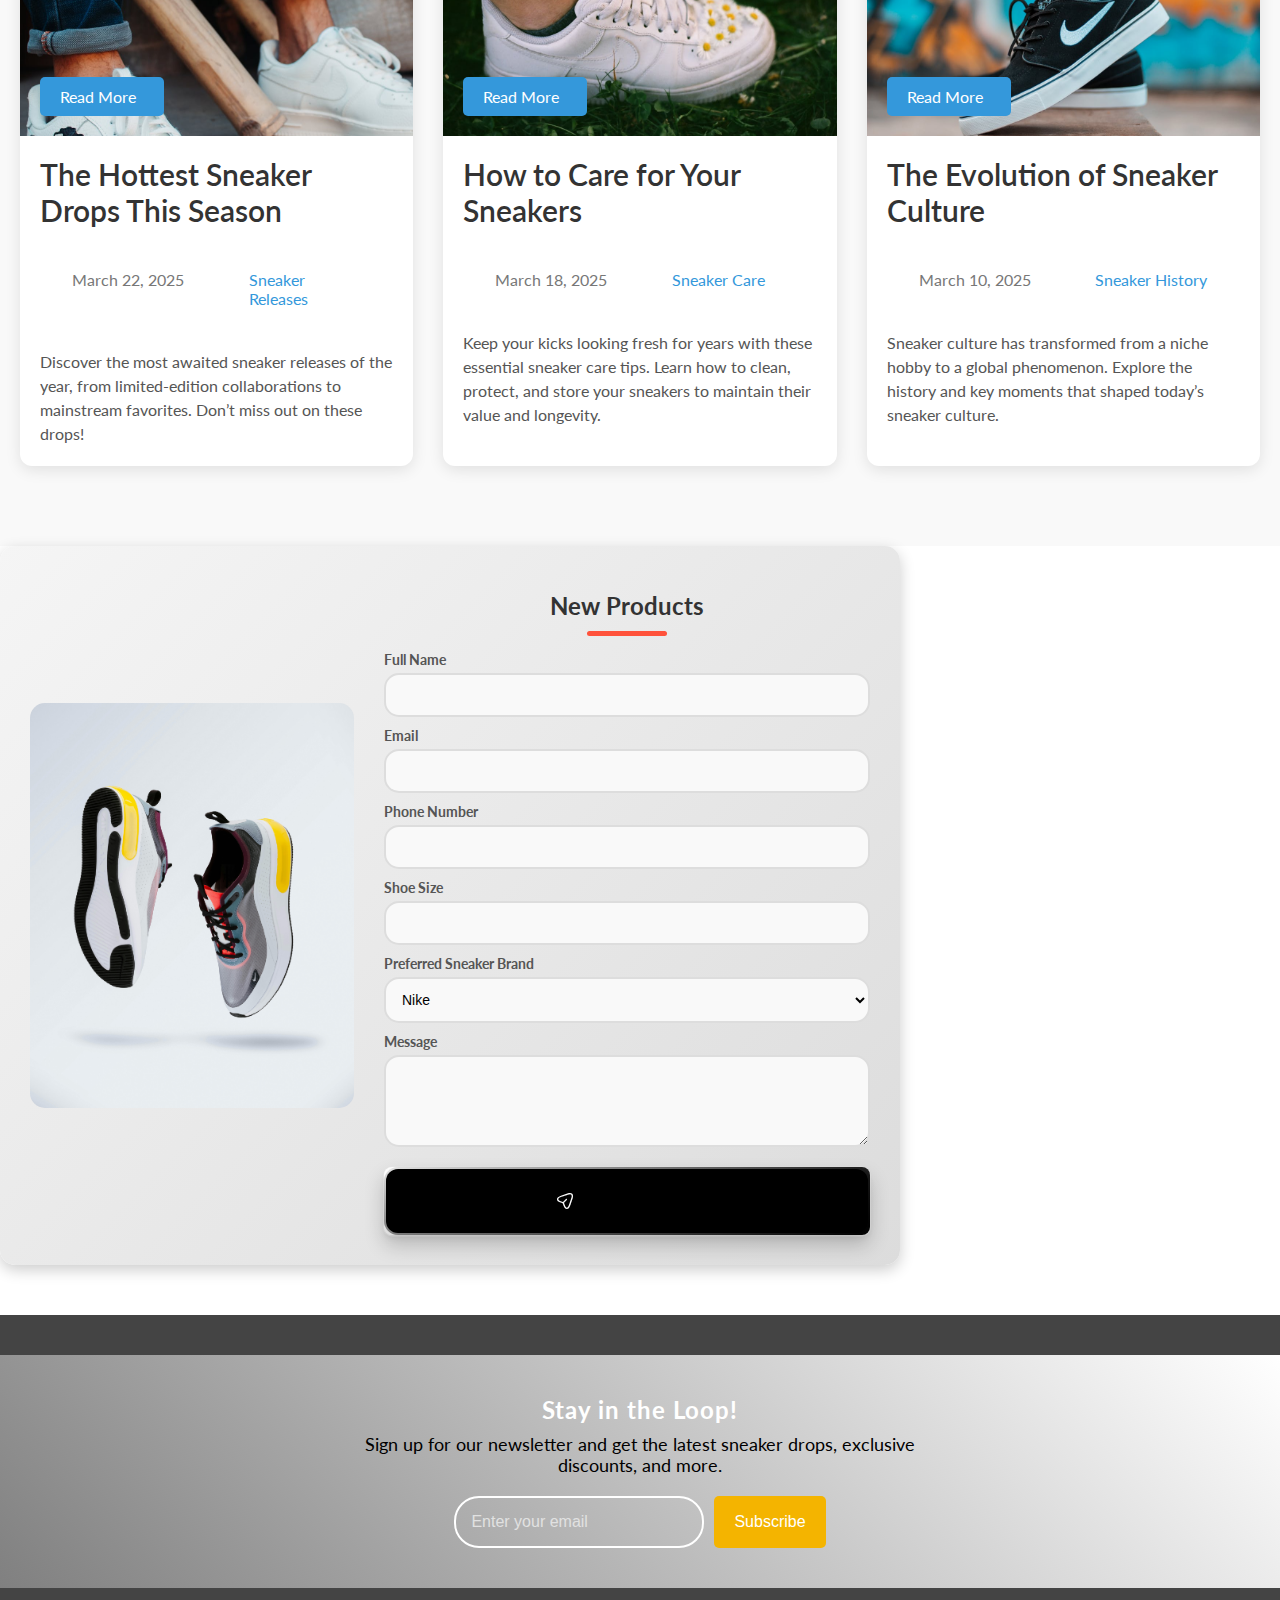
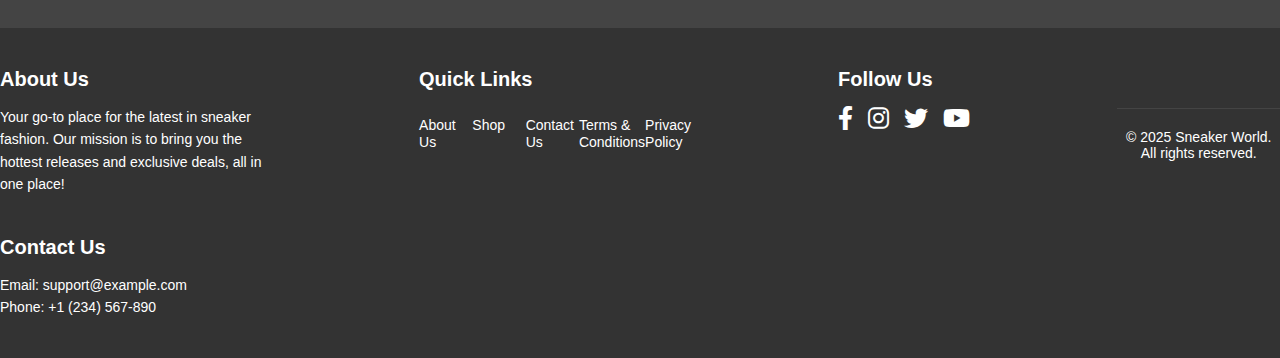
==== commit cf3dd651: "Added a contact form below the blog section" ====
--- a/index.html
+++ b/index.html
@@ -83,7 +83,7 @@
         </div>
     </div>
 
-    <div class="product" id="product">
+    <div class="product" id="product"> 
         <div class="sliderWrapper"></div> 
             <div class="navBottom">   
                 <h1 class="featured" >Featured Products</h1>
@@ -414,8 +414,509 @@
     </div>
   </section>
   
+  <div class="contact-container">
+    <style>
    
-  
+      .contact-container {
+          background: white;
+          padding: 30px;
+          border-radius: 15px;
+          background: linear-gradient(135deg, #f5f5f5, #dcdcdc);
+          box-shadow: 0 5px 15px rgba(0, 0, 0, 0.2);
+          width: 100%;
+          max-width: 900px;
+          display: flex;
+          gap: 30px;
+          align-items: center;
+      }
+      .contact-img {
+          width: 40%;
+      }
+      .contact-img img {
+          width: 100%;
+          border-radius: 15px;
+      }
+      .contact-form {
+          width: 60%;
+      }
+      .contact-form h2 {
+          margin-bottom: 15px;
+          color: #333;
+          font-size: 24px;
+          text-align: center;
+      }
+      .contact-form label {
+          font-weight: bold;
+          display: block;
+          margin-top: 10px;
+          color: #555;
+      }
+      .contact-form input, .contact-form textarea, .contact-form select {
+          width: 100%;
+          padding: 12px;
+          margin-top: 5px;
+          border: 2px solid #ddd;
+          border-radius: 15px;
+          font-size: 14px;
+          background: #f9f9f9;
+          transition: 0.3s;
+      }
+      .contact-form input:focus, .contact-form textarea:focus, .contact-form select:focus {
+        border-color: black;
+          background: #fff;
+          outline: none;
+      }
+      .contact-form button {
+          margin-top: 20px;
+          background: linear-gradient(135deg, #fff, Black);
+          color: white;
+          border: none;
+          padding: 12px;
+          width: 100%;
+          border-radius: 8px;
+          cursor: pointer;
+          font-size: 16px;
+          transition: 0.3s;
+      }
+      .contact-form button:hover {
+          background: linear-gradient(135deg, #e03e00, #d63031);
+      }
+      @media (max-width: 768px) {
+          .contact-container {
+              flex-direction: column;
+              text-align: center;
+          }
+          .contact-img {
+              width: 100%;
+          }
+          .contact-form {
+              width: 100%;
+          }
+      }
+  </style>
+    <div class="contact-img">
+        <img src="./img/contactform.jpg" alt="Sneaker Store">
+    </div>
+    <div class="contact-form">
+      <h2 class="title">New Products</h2>
+        <form>
+            <label for="name">Full Name</label>
+            <input type="text" id="name" name="name" required>
+
+            <label for="email">Email</label>
+            <input type="email" id="email" name="email" required>
+
+            <label for="phone">Phone Number</label>
+            <input type="tel" id="phone" name="phone" required>
+
+            <label for="shoe-size">Shoe Size</label>
+            <input type="number" id="shoe-size" name="shoe-size" min="1" max="50" required>
+
+            <label for="brand">Preferred Sneaker Brand</label>
+            <select id="brand" name="brand">
+                <option value="nike">Nike</option>
+                <option value="adidas">Adidas</option>
+                <option value="puma">Puma</option>
+                <option value="newbalance">New Balance</option>
+                <option value="other">Other</option>
+            </select>
+
+            <label for="message">Message</label>
+            <textarea id="message" name="message" rows="4" required></textarea>
+
+            <!-- From Uiverse.io by marcelodolza --> 
+            <button class="button">
+              <div class="outline"></div>
+              <div class="state state--default">
+                <div class="icon">
+                  <svg
+                    width="1em"
+                    height="1em"
+                    viewBox="0 0 24 24"
+                    fill="none"
+                    xmlns="http://www.w3.org/2000/svg"
+                  >
+                    <g style="filter: url(#shadow)">
+                      <path
+                        d="M14.2199 21.63C13.0399 21.63 11.3699 20.8 10.0499 16.83L9.32988 14.67L7.16988 13.95C3.20988 12.63 2.37988 10.96 2.37988 9.78001C2.37988 8.61001 3.20988 6.93001 7.16988 5.60001L15.6599 2.77001C17.7799 2.06001 19.5499 2.27001 20.6399 3.35001C21.7299 4.43001 21.9399 6.21001 21.2299 8.33001L18.3999 16.82C17.0699 20.8 15.3999 21.63 14.2199 21.63ZM7.63988 7.03001C4.85988 7.96001 3.86988 9.06001 3.86988 9.78001C3.86988 10.5 4.85988 11.6 7.63988 12.52L10.1599 13.36C10.3799 13.43 10.5599 13.61 10.6299 13.83L11.4699 16.35C12.3899 19.13 13.4999 20.12 14.2199 20.12C14.9399 20.12 16.0399 19.13 16.9699 16.35L19.7999 7.86001C20.3099 6.32001 20.2199 5.06001 19.5699 4.41001C18.9199 3.76001 17.6599 3.68001 16.1299 4.19001L7.63988 7.03001Z"
+                        fill="currentColor"
+                      ></path>
+                      <path
+                        d="M10.11 14.4C9.92005 14.4 9.73005 14.33 9.58005 14.18C9.29005 13.89 9.29005 13.41 9.58005 13.12L13.16 9.53C13.45 9.24 13.93 9.24 14.22 9.53C14.51 9.82 14.51 10.3 14.22 10.59L10.64 14.18C10.5 14.33 10.3 14.4 10.11 14.4Z"
+                        fill="currentColor"
+                      ></path>
+                    </g>
+                    <defs>
+                      <filter id="shadow">
+                        <fedropshadow
+                          dx="0"
+                          dy="1"
+                          stdDeviation="0.6"
+                          flood-opacity="0.5"
+                        ></fedropshadow>
+                      </filter>
+                    </defs>
+                  </svg>
+                </div>
+                <p>
+                  <span style="--i:0">S</span>
+                  <span style="--i:1">e</span>
+                  <span style="--i:2">n</span>
+                  <span style="--i:3">d</span>
+                  <span style="--i:4">M</span>
+                  <span style="--i:5">e</span>
+                  <span style="--i:6">s</span>
+                  <span style="--i:7">s</span>
+                  <span style="--i:8">a</span>
+                  <span style="--i:9">g</span>
+                  <span style="--i:10">e</span>
+                </p>
+              </div>
+              <div class="state state--sent">
+                <div class="icon">
+                  <svg
+                    xmlns="http://www.w3.org/2000/svg"
+                    fill="none"
+                    viewBox="0 0 24 24"
+                    height="1em"
+                    width="1em"
+                    stroke-width="0.5px"
+                    stroke="black"
+                  >
+                    <g style="filter: url(#shadow)">
+                      <path
+                        fill="currentColor"
+                        d="M12 22.75C6.07 22.75 1.25 17.93 1.25 12C1.25 6.07 6.07 1.25 12 1.25C17.93 1.25 22.75 6.07 22.75 12C22.75 17.93 17.93 22.75 12 22.75ZM12 2.75C6.9 2.75 2.75 6.9 2.75 12C2.75 17.1 6.9 21.25 12 21.25C17.1 21.25 21.25 17.1 21.25 12C21.25 6.9 17.1 2.75 12 2.75Z"
+                      ></path>
+                      <path
+                        fill="currentColor"
+                        d="M10.5795 15.5801C10.3795 15.5801 10.1895 15.5001 10.0495 15.3601L7.21945 12.5301C6.92945 12.2401 6.92945 11.7601 7.21945 11.4701C7.50945 11.1801 7.98945 11.1801 8.27945 11.4701L10.5795 13.7701L15.7195 8.6301C16.0095 8.3401 16.4895 8.3401 16.7795 8.6301C17.0695 8.9201 17.0695 9.4001 16.7795 9.6901L11.1095 15.3601C10.9695 15.5001 10.7795 15.5801 10.5795 15.5801Z"
+                      ></path>
+                    </g>
+                  </svg>
+                </div>
+                <p>
+                  <span style="--i:5">S</span>
+                  <span style="--i:6">e</span>
+                  <span style="--i:7">n</span>
+                  <span style="--i:8">t</span>
+                </p>
+              </div>
+            </button>
+
+            <style>
+              /* From Uiverse.io by marcelodolza */ 
+.button {
+  --neutral-1: black;
+  --neutral-2: black;
+  --radius: 14px;
+
+  cursor: pointer;
+  border-radius: var(--radius);
+  text-shadow: 0 1px 1px rgba(0, 0, 0, 0.3);
+  border: none;
+  box-shadow: 0 0.5px 0.5px 1px rgba(255, 255, 255, 0.2),
+    0 10px 20px rgba(0, 0, 0, 0.2), 0 4px 5px 0px rgba(0, 0, 0, 0.05);
+  display: flex;
+  align-items: center;
+  justify-content: center;
+  position: relative;
+  transition: all 0.3s ease;
+  min-width: 200px;
+  padding: 20px;
+  height: 68px;
+  font-family: "Galano Grotesque", Poppins, Montserrat, sans-serif;
+  font-style: normal;
+  font-size: 18px;
+  font-weight: 600;
+}
+.button:hover {
+  transform: scale(1.02);
+  box-shadow: 0 0 1px 2px rgba(255, 255, 255, 0.3),
+    0 15px 30px rgba(0, 0, 0, 0.3), 0 10px 3px -3px rgba(0, 0, 0, 0.04);
+}
+.button:active {
+  transform: scale(1);
+  box-shadow: 0 0 1px 2px rgba(255, 255, 255, 0.3),
+    0 10px 3px -3px rgba(0, 0, 0, 0.2);
+}
+.button:after {
+  content: "";
+  position: absolute;
+  inset: 0;
+  border-radius: var(--radius);
+  border: 2.5px solid transparent;
+  background: linear-gradient(var(--neutral-1), var(--neutral-2)) padding-box,
+    linear-gradient(to bottom, rgba(0, 0, 0, 0.1), rgba(0, 0, 0, 0.45))
+      border-box;
+  z-index: 0;
+  transition: all 0.4s ease;
+}
+.button:hover::after {
+  transform: scale(1.05, 1.1);
+  box-shadow: inset 0 -1px 3px 0 rgba(255, 255, 255, 1);
+}
+.button::before {
+  content: "";
+  inset: 7px 6px 6px 6px;
+  position: absolute;
+  background: linear-gradient(to top, var(--neutral-1), var(--neutral-2));
+  border-radius: 30px;
+  filter: blur(0.5px);
+  z-index: 2;
+}
+.state p {
+  display: flex;
+  align-items: center;
+  justify-content: center;
+}
+.state .icon {
+  position: absolute;
+  left: 0;
+  top: 0;
+  bottom: 0;
+  margin: auto;
+  transform: scale(1.25);
+  transition: all 0.3s ease;
+  display: flex;
+  align-items: center;
+  justify-content: center;
+}
+.state .icon svg {
+  overflow: visible;
+}
+
+/* Outline */
+.outline {
+  position: absolute;
+  border-radius: inherit;
+  overflow: hidden;
+  z-index: 1;
+  opacity: 0;
+  transition: opacity 0.4s ease;
+  inset: -2px -3.5px;
+}
+.outline::before {
+  content: "";
+  position: absolute;
+  inset: -100%;
+  background: conic-gradient(
+    from 180deg,
+    transparent 60%,
+    white 80%,
+    transparent 100%
+  );
+  animation: spin 2s linear infinite;
+  animation-play-state: paused;
+}
+@keyframes spin {
+  0% {
+    transform: rotate(0deg);
+  }
+  100% {
+    transform: rotate(360deg);
+  }
+}
+.button:hover .outline {
+  opacity: 1;
+}
+.button:hover .outline::before {
+  animation-play-state: running;
+}
+
+/* Letters */
+.state p span {
+  display: block;
+  opacity: 0;
+  animation: slideDown 0.8s ease forwards calc(var(--i) * 0.03s);
+}
+.button:hover p span {
+  opacity: 1;
+  animation: wave 0.5s ease forwards calc(var(--i) * 0.02s);
+}
+.button:focus p span {
+  opacity: 1;
+  animation: disapear 0.6s ease forwards calc(var(--i) * 0.03s);
+}
+@keyframes wave {
+  30% {
+    opacity: 1;
+    transform: translateY(4px) translateX(0) rotate(0);
+  }
+  50% {
+    opacity: 1;
+    transform: translateY(-3px) translateX(0) rotate(0);
+    color: var(--primary);
+  }
+  100% {
+    opacity: 1;
+    transform: translateY(0) translateX(0) rotate(0);
+  }
+}
+@keyframes slideDown {
+  0% {
+    opacity: 0;
+    transform: translateY(-20px) translateX(5px) rotate(-90deg);
+    color: var(--primary);
+    filter: blur(5px);
+  }
+  30% {
+    opacity: 1;
+    transform: translateY(4px) translateX(0) rotate(0);
+    filter: blur(0);
+  }
+  50% {
+    opacity: 1;
+    transform: translateY(-3px) translateX(0) rotate(0);
+  }
+  100% {
+    opacity: 1;
+    transform: translateY(0) translateX(0) rotate(0);
+  }
+}
+@keyframes disapear {
+  from {
+    opacity: 1;
+  }
+  to {
+    opacity: 0;
+    transform: translateX(5px) translateY(20px);
+    color: var(--primary);
+    filter: blur(5px);
+  }
+}
+
+/* Plane */
+.state--default .icon svg {
+  animation: land 0.6s ease forwards;
+}
+.button:hover .state--default .icon {
+  transform: rotate(45deg) scale(1.25);
+}
+.button:focus .state--default svg {
+  animation: takeOff 0.8s linear forwards;
+}
+.button:focus .state--default .icon {
+  transform: rotate(0) scale(1.25);
+}
+@keyframes takeOff {
+  0% {
+    opacity: 1;
+  }
+  60% {
+    opacity: 1;
+    transform: translateX(70px) rotate(45deg) scale(2);
+  }
+  100% {
+    opacity: 0;
+    transform: translateX(160px) rotate(45deg) scale(0);
+  }
+}
+@keyframes land {
+  0% {
+    transform: translateX(-60px) translateY(30px) rotate(-50deg) scale(2);
+    opacity: 0;
+    filter: blur(3px);
+  }
+  100% {
+    transform: translateX(0) translateY(0) rotate(0);
+    opacity: 1;
+    filter: blur(0);
+  }
+}
+
+/* Contrail */
+.state--default .icon:before {
+  content: "";
+  position: absolute;
+  top: 50%;
+  height: 2px;
+  width: 0;
+  left: -5px;
+  background: linear-gradient(to right, transparent, rgba(0, 0, 0, 0.5));
+}
+.button:focus .state--default .icon:before {
+  animation: contrail 0.8s linear forwards;
+}
+@keyframes contrail {
+  0% {
+    width: 0;
+    opacity: 1;
+  }
+  8% {
+    width: 15px;
+  }
+  60% {
+    opacity: 0.7;
+    width: 80px;
+  }
+  100% {
+    opacity: 0;
+    width: 160px;
+  }
+}
+
+/* States */
+.state {
+  padding-left: 29px;
+  z-index: 2;
+  display: flex;
+  position: relative;
+}
+.state--default span:nth-child(4) {
+  margin-right: 5px;
+}
+.state--sent {
+  display: none;
+}
+.state--sent svg {
+  transform: scale(1.25);
+  margin-right: 8px;
+}
+.button:focus .state--default {
+  position: absolute;
+}
+.button:focus .state--sent {
+  display: flex;
+}
+.button:focus .state--sent span {
+  opacity: 0;
+  animation: slideDown 0.8s ease forwards calc(var(--i) * 0.2s);
+}
+.button:focus .state--sent .icon svg {
+  opacity: 0;
+  animation: appear 1.2s ease forwards 0.8s;
+}
+@keyframes appear {
+  0% {
+    opacity: 0;
+    transform: scale(4) rotate(-40deg);
+    color: var(--primary);
+    filter: blur(4px);
+  }
+  30% {
+    opacity: 1;
+    transform: scale(0.6);
+    filter: blur(1px);
+  }
+  50% {
+    opacity: 1;
+    transform: scale(1.2);
+    filter: blur(0);
+  }
+  100% {
+    opacity: 1;
+    transform: scale(1);
+  }
+}
+
+            </style>
+
+        </form>
+    </div>
+</div>
+
+
 <!-- New Footer Section Below Previous Section -->
 <section class="footer-newsletter-section">
     <div class="footer-newsletter">
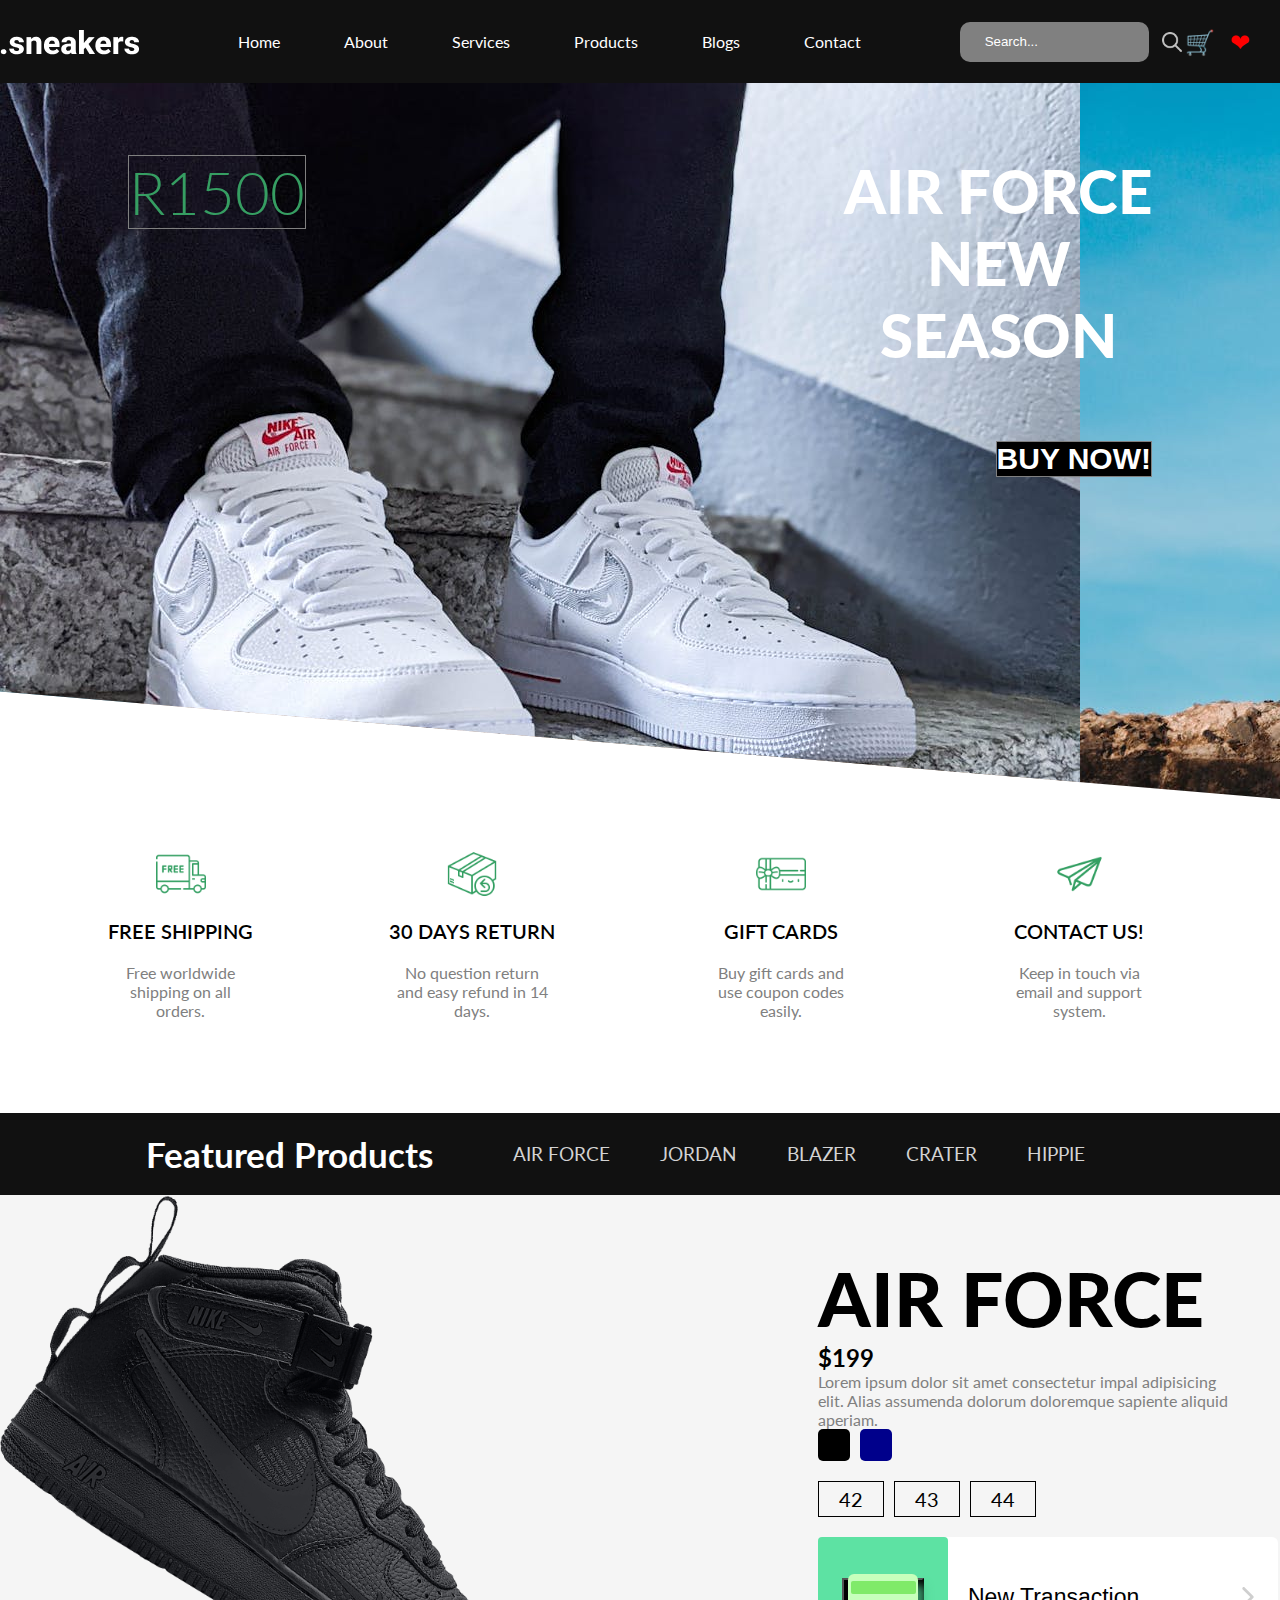
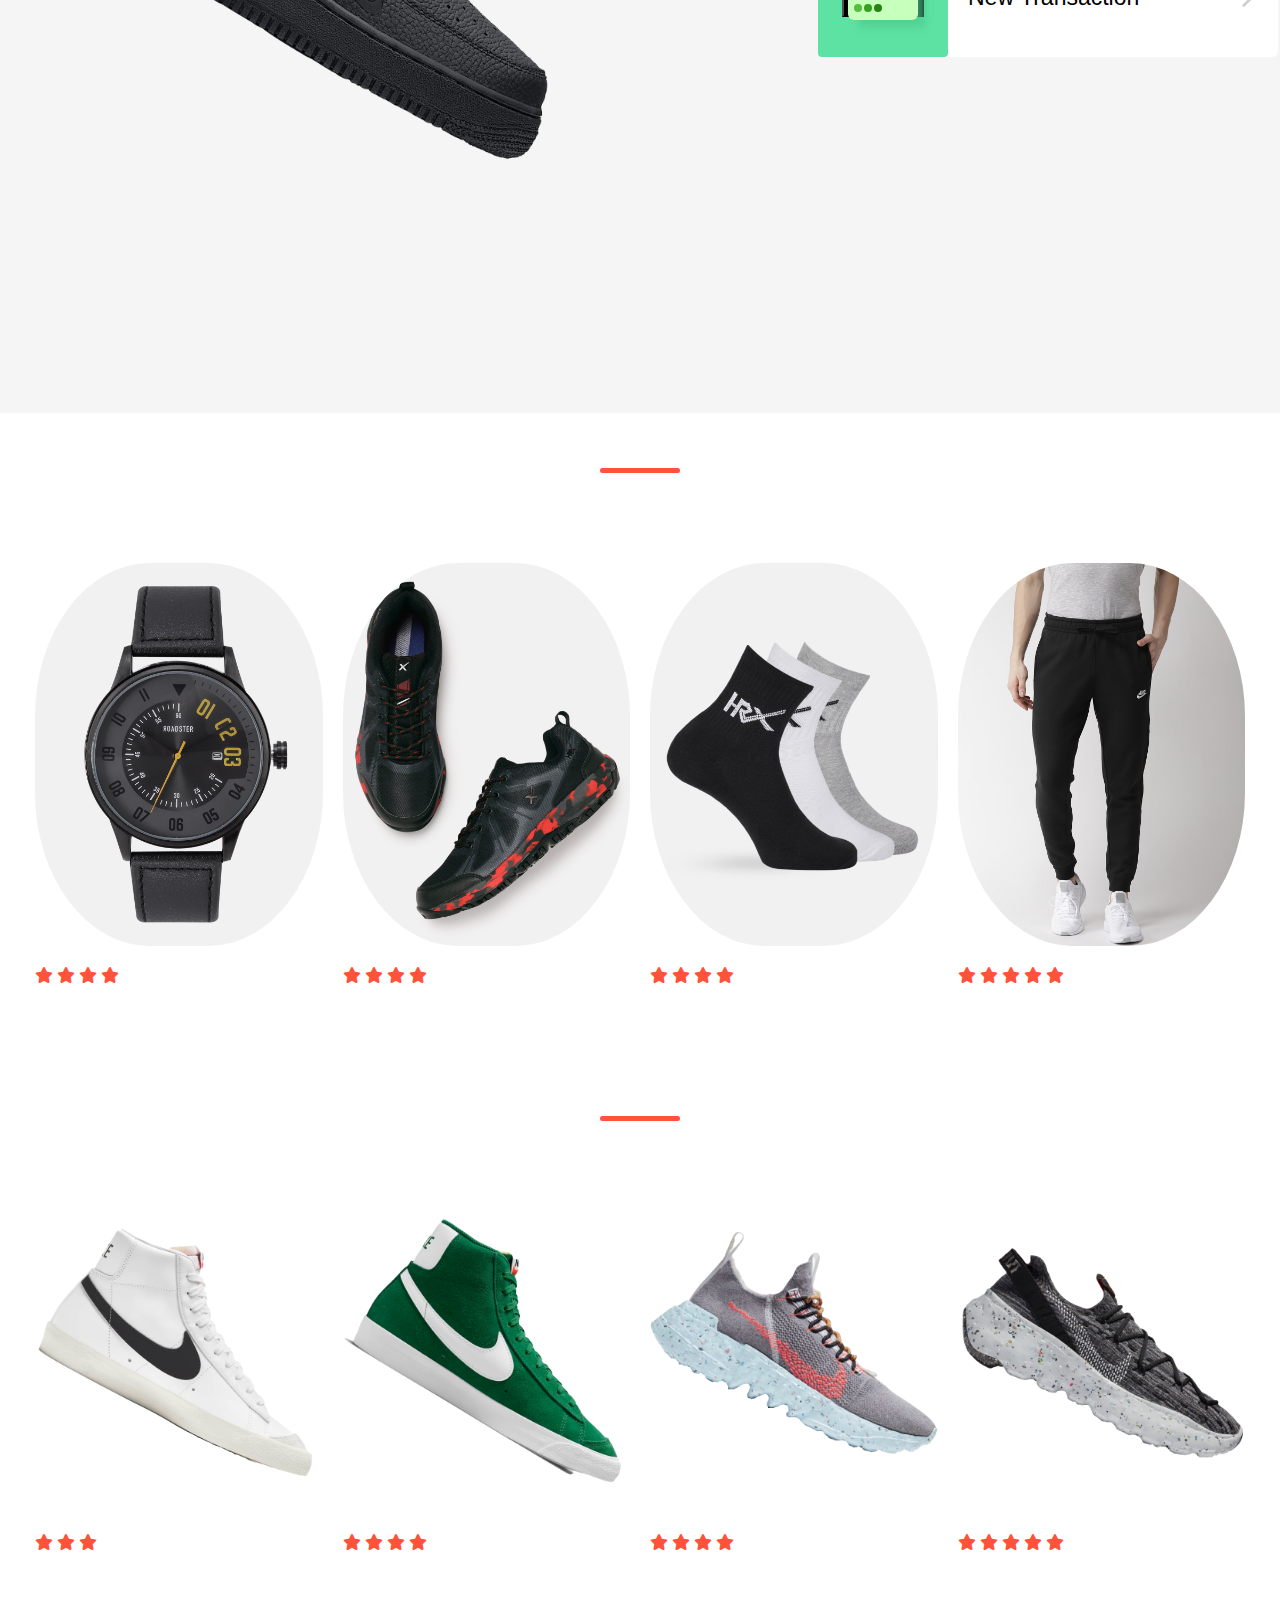
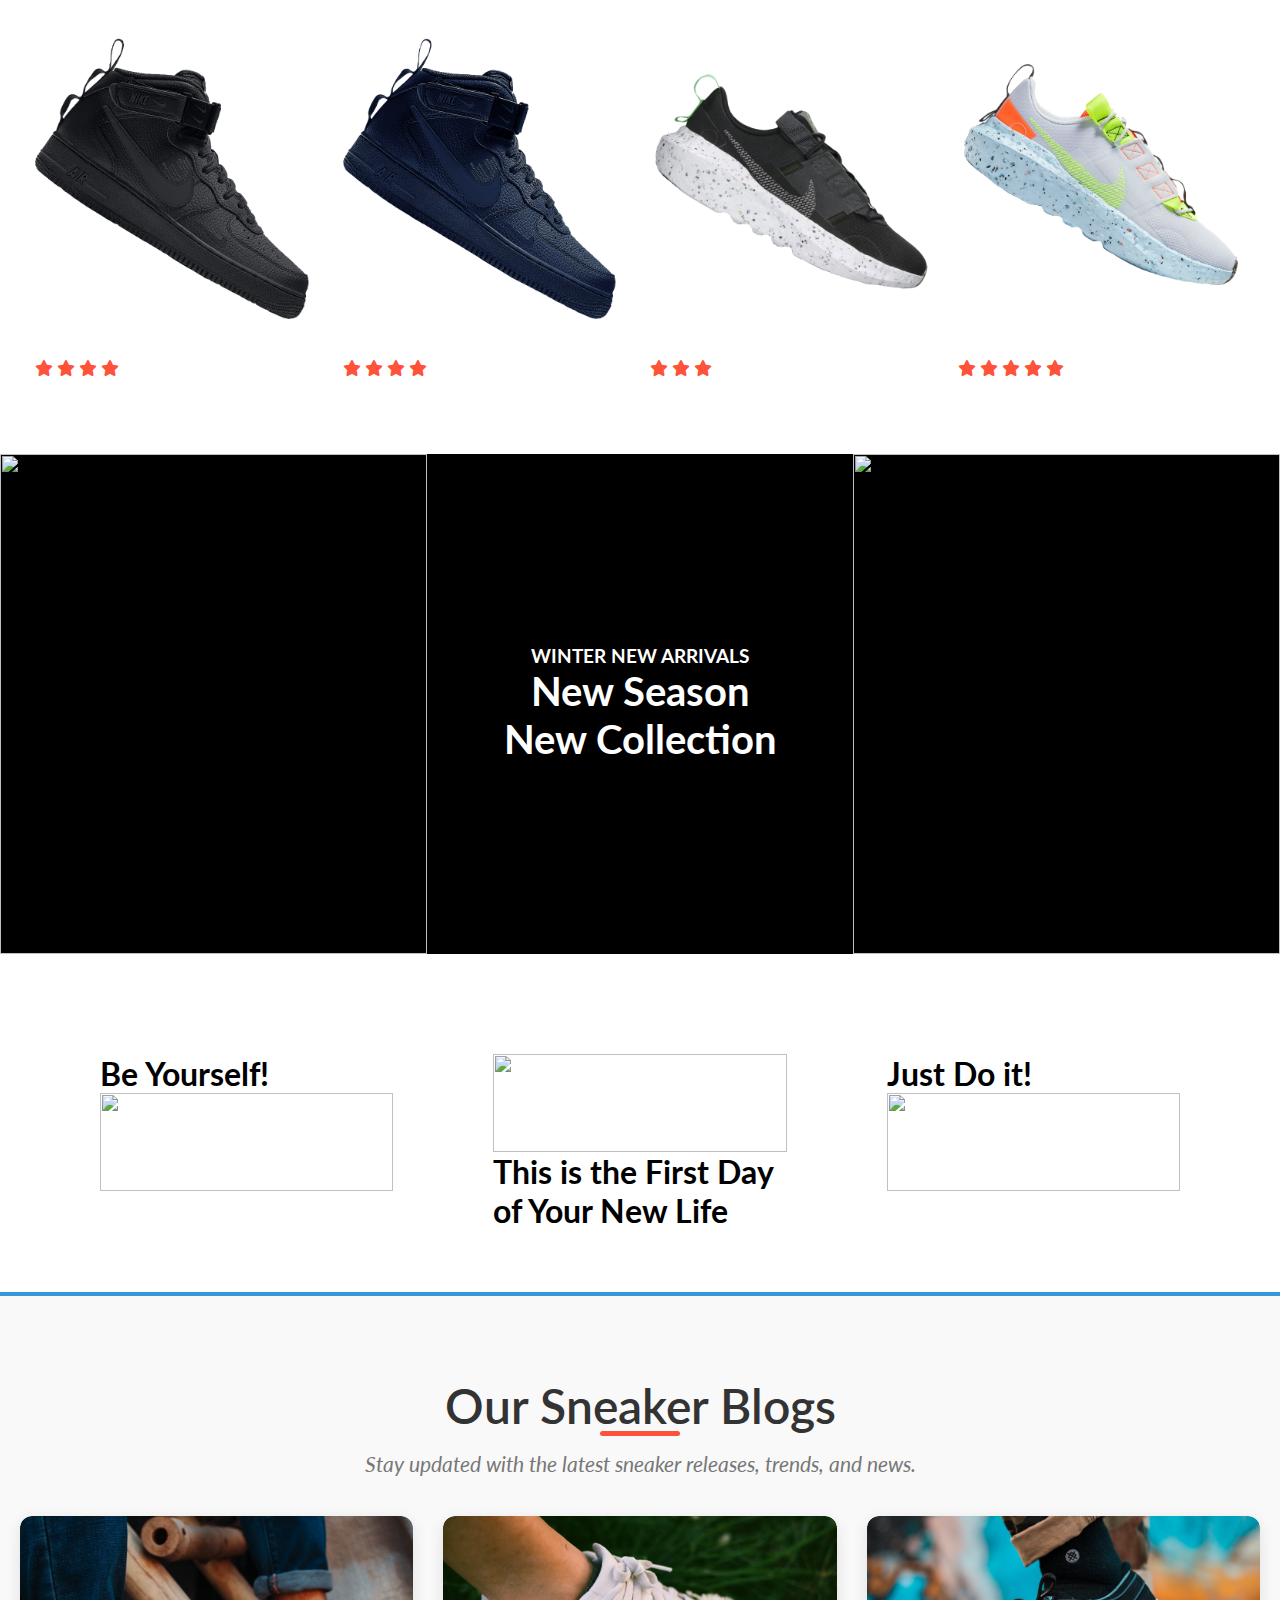
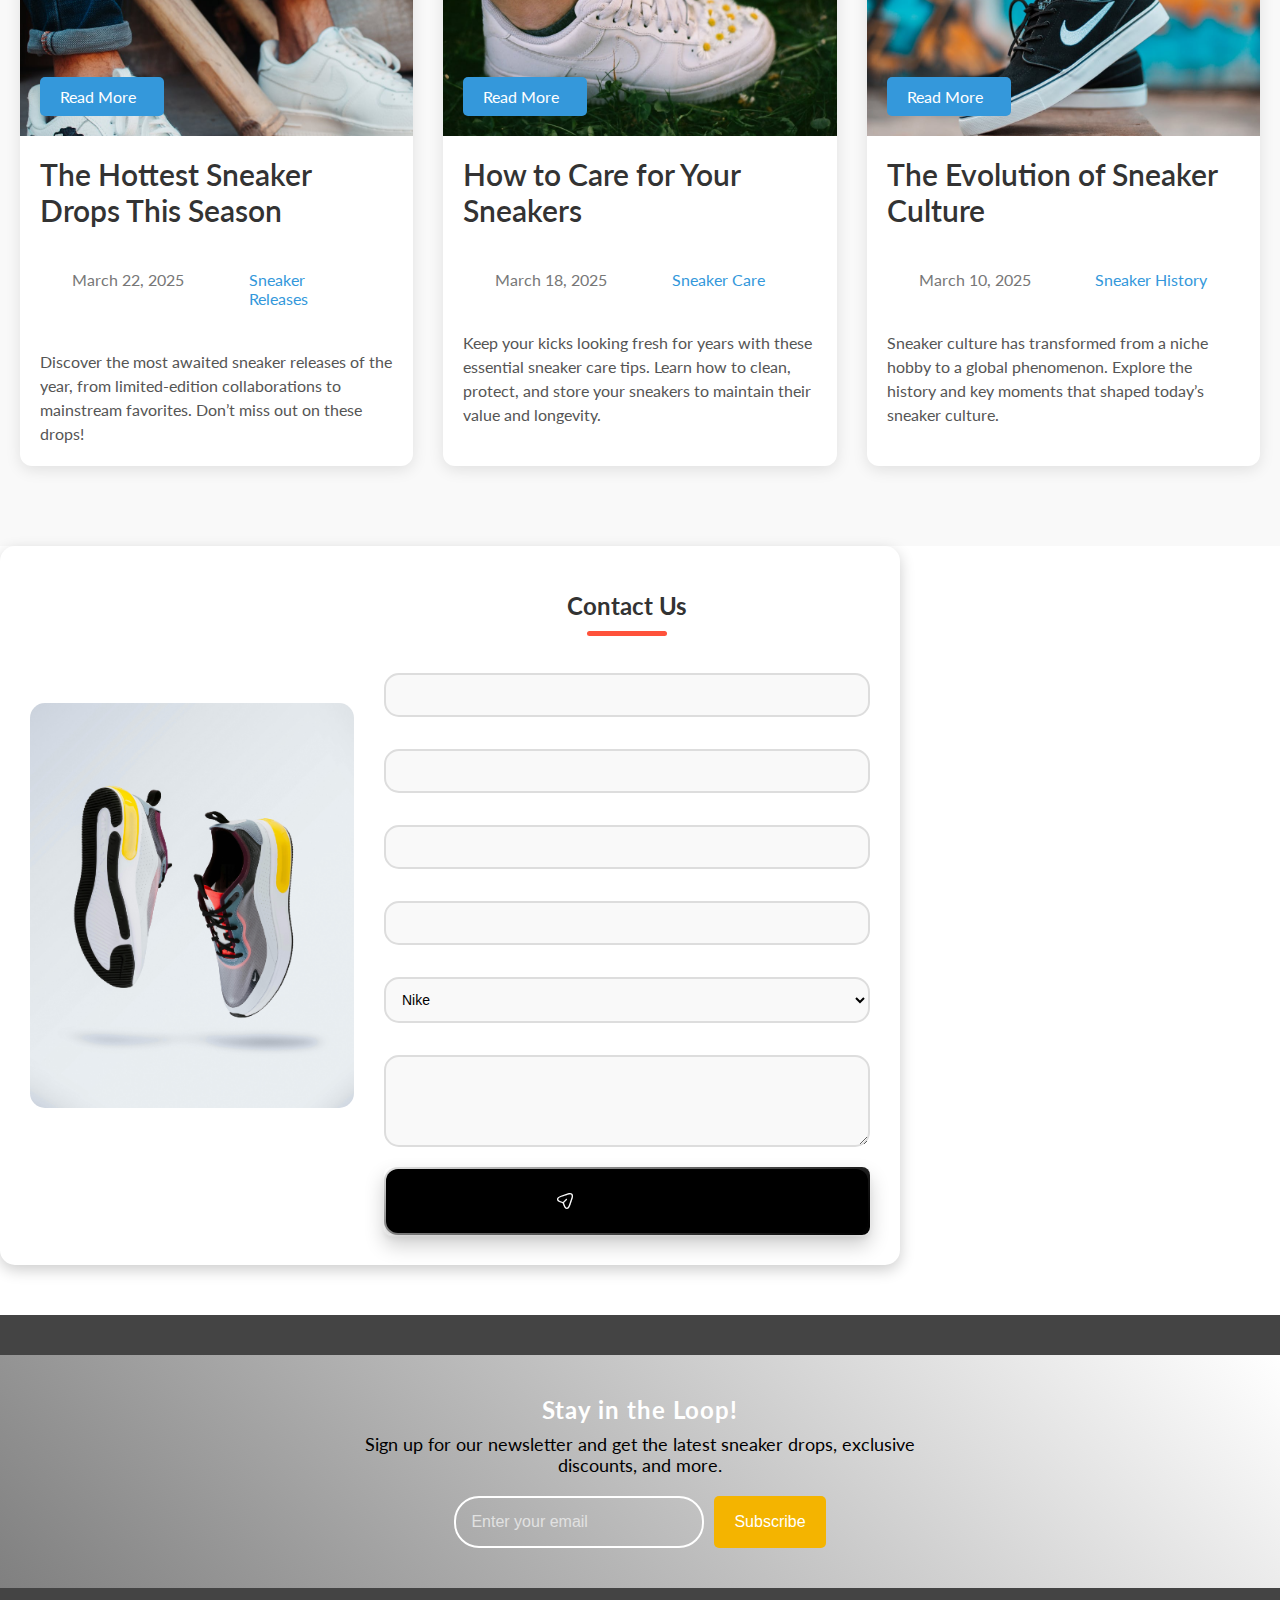
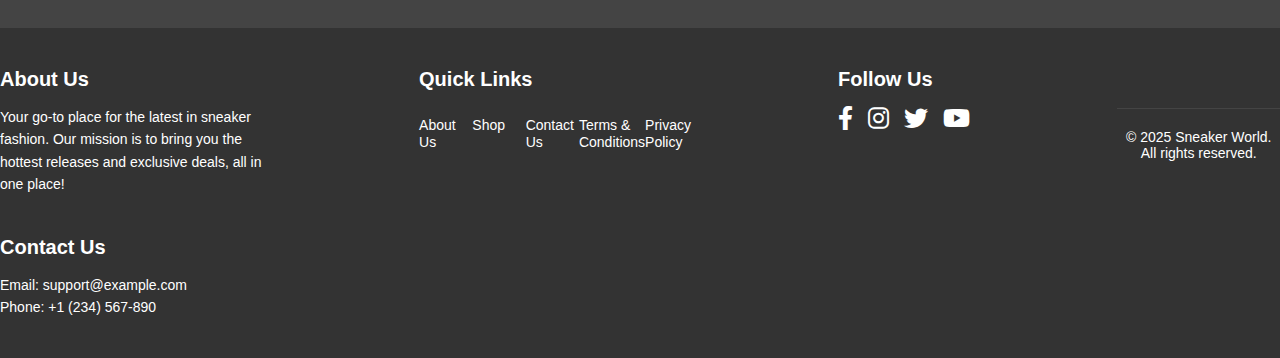
==== commit 064d42ca: "Contact us wallpaper" ====
--- a/index.html
+++ b/index.html
@@ -415,104 +415,25 @@
   </section>
   
   <div class="contact-container">
-    <style>
-   
-      .contact-container {
-          background: white;
-          padding: 30px;
-          border-radius: 15px;
-          background: linear-gradient(135deg, #f5f5f5, #dcdcdc);
-          box-shadow: 0 5px 15px rgba(0, 0, 0, 0.2);
-          width: 100%;
-          max-width: 900px;
-          display: flex;
-          gap: 30px;
-          align-items: center;
-      }
-      .contact-img {
-          width: 40%;
-      }
-      .contact-img img {
-          width: 100%;
-          border-radius: 15px;
-      }
-      .contact-form {
-          width: 60%;
-      }
-      .contact-form h2 {
-          margin-bottom: 15px;
-          color: #333;
-          font-size: 24px;
-          text-align: center;
-      }
-      .contact-form label {
-          font-weight: bold;
-          display: block;
-          margin-top: 10px;
-          color: #555;
-      }
-      .contact-form input, .contact-form textarea, .contact-form select {
-          width: 100%;
-          padding: 12px;
-          margin-top: 5px;
-          border: 2px solid #ddd;
-          border-radius: 15px;
-          font-size: 14px;
-          background: #f9f9f9;
-          transition: 0.3s;
-      }
-      .contact-form input:focus, .contact-form textarea:focus, .contact-form select:focus {
-        border-color: black;
-          background: #fff;
-          outline: none;
-      }
-      .contact-form button {
-          margin-top: 20px;
-          background: linear-gradient(135deg, #fff, Black);
-          color: white;
-          border: none;
-          padding: 12px;
-          width: 100%;
-          border-radius: 8px;
-          cursor: pointer;
-          font-size: 16px;
-          transition: 0.3s;
-      }
-      .contact-form button:hover {
-          background: linear-gradient(135deg, #e03e00, #d63031);
-      }
-      @media (max-width: 768px) {
-          .contact-container {
-              flex-direction: column;
-              text-align: center;
-          }
-          .contact-img {
-              width: 100%;
-          }
-          .contact-form {
-              width: 100%;
-          }
-      }
-  </style>
     <div class="contact-img">
         <img src="./img/contactform.jpg" alt="Sneaker Store">
     </div>
     <div class="contact-form">
-      <h2 class="title">New Products</h2>
+      <h2 class="title">Contact Us</h2>
         <form>
-            <label for="name">Full Name</label>
+            <label for="name" style="color: #fff;">Full Name</label>
             <input type="text" id="name" name="name" required>
 
-            <label for="email">Email</label>
+            <label for="email" style="color: #fff;">Email</label>
             <input type="email" id="email" name="email" required>
 
-            <label for="phone">Phone Number</label>
+            <label for="phone" style="color: #fff;">Phone Number</label>
             <input type="tel" id="phone" name="phone" required>
 
-            <label for="shoe-size">Shoe Size</label>
+            <label for="shoe-size"style="color: #fff;">Shoe Size</label>
             <input type="number" id="shoe-size" name="shoe-size" min="1" max="50" required>
 
-            <label for="brand">Preferred Sneaker Brand</label>
+            <label for="brand" style="color: #fff;">Preferred Sneaker Brand</label>
             <select id="brand" name="brand">
                 <option value="nike">Nike</option>
                 <option value="adidas">Adidas</option>
@@ -521,7 +442,7 @@
                 <option value="other">Other</option>
             </select>
 
-            <label for="message">Message</label>
+            <label for="message" style="color: #fff;">Message</label>
             <textarea id="message" name="message" rows="4" required></textarea>
 
             <!-- From Uiverse.io by marcelodolza --> 
@@ -604,314 +525,6 @@
               </div>
             </button>
 
-            <style>
-              /* From Uiverse.io by marcelodolza */ 
-.button {
-  --neutral-1: black;
-  --neutral-2: black;
-  --radius: 14px;
-
-  cursor: pointer;
-  border-radius: var(--radius);
-  text-shadow: 0 1px 1px rgba(0, 0, 0, 0.3);
-  border: none;
-  box-shadow: 0 0.5px 0.5px 1px rgba(255, 255, 255, 0.2),
-    0 10px 20px rgba(0, 0, 0, 0.2), 0 4px 5px 0px rgba(0, 0, 0, 0.05);
-  display: flex;
-  align-items: center;
-  justify-content: center;
-  position: relative;
-  transition: all 0.3s ease;
-  min-width: 200px;
-  padding: 20px;
-  height: 68px;
-  font-family: "Galano Grotesque", Poppins, Montserrat, sans-serif;
-  font-style: normal;
-  font-size: 18px;
-  font-weight: 600;
-}
-.button:hover {
-  transform: scale(1.02);
-  box-shadow: 0 0 1px 2px rgba(255, 255, 255, 0.3),
-    0 15px 30px rgba(0, 0, 0, 0.3), 0 10px 3px -3px rgba(0, 0, 0, 0.04);
-}
-.button:active {
-  transform: scale(1);
-  box-shadow: 0 0 1px 2px rgba(255, 255, 255, 0.3),
-    0 10px 3px -3px rgba(0, 0, 0, 0.2);
-}
-.button:after {
-  content: "";
-  position: absolute;
-  inset: 0;
-  border-radius: var(--radius);
-  border: 2.5px solid transparent;
-  background: linear-gradient(var(--neutral-1), var(--neutral-2)) padding-box,
-    linear-gradient(to bottom, rgba(0, 0, 0, 0.1), rgba(0, 0, 0, 0.45))
-      border-box;
-  z-index: 0;
-  transition: all 0.4s ease;
-}
-.button:hover::after {
-  transform: scale(1.05, 1.1);
-  box-shadow: inset 0 -1px 3px 0 rgba(255, 255, 255, 1);
-}
-.button::before {
-  content: "";
-  inset: 7px 6px 6px 6px;
-  position: absolute;
-  background: linear-gradient(to top, var(--neutral-1), var(--neutral-2));
-  border-radius: 30px;
-  filter: blur(0.5px);
-  z-index: 2;
-}
-.state p {
-  display: flex;
-  align-items: center;
-  justify-content: center;
-}
-.state .icon {
-  position: absolute;
-  left: 0;
-  top: 0;
-  bottom: 0;
-  margin: auto;
-  transform: scale(1.25);
-  transition: all 0.3s ease;
-  display: flex;
-  align-items: center;
-  justify-content: center;
-}
-.state .icon svg {
-  overflow: visible;
-}
-
-/* Outline */
-.outline {
-  position: absolute;
-  border-radius: inherit;
-  overflow: hidden;
-  z-index: 1;
-  opacity: 0;
-  transition: opacity 0.4s ease;
-  inset: -2px -3.5px;
-}
-.outline::before {
-  content: "";
-  position: absolute;
-  inset: -100%;
-  background: conic-gradient(
-    from 180deg,
-    transparent 60%,
-    white 80%,
-    transparent 100%
-  );
-  animation: spin 2s linear infinite;
-  animation-play-state: paused;
-}
-@keyframes spin {
-  0% {
-    transform: rotate(0deg);
-  }
-  100% {
-    transform: rotate(360deg);
-  }
-}
-.button:hover .outline {
-  opacity: 1;
-}
-.button:hover .outline::before {
-  animation-play-state: running;
-}
-
-/* Letters */
-.state p span {
-  display: block;
-  opacity: 0;
-  animation: slideDown 0.8s ease forwards calc(var(--i) * 0.03s);
-}
-.button:hover p span {
-  opacity: 1;
-  animation: wave 0.5s ease forwards calc(var(--i) * 0.02s);
-}
-.button:focus p span {
-  opacity: 1;
-  animation: disapear 0.6s ease forwards calc(var(--i) * 0.03s);
-}
-@keyframes wave {
-  30% {
-    opacity: 1;
-    transform: translateY(4px) translateX(0) rotate(0);
-  }
-  50% {
-    opacity: 1;
-    transform: translateY(-3px) translateX(0) rotate(0);
-    color: var(--primary);
-  }
-  100% {
-    opacity: 1;
-    transform: translateY(0) translateX(0) rotate(0);
-  }
-}
-@keyframes slideDown {
-  0% {
-    opacity: 0;
-    transform: translateY(-20px) translateX(5px) rotate(-90deg);
-    color: var(--primary);
-    filter: blur(5px);
-  }
-  30% {
-    opacity: 1;
-    transform: translateY(4px) translateX(0) rotate(0);
-    filter: blur(0);
-  }
-  50% {
-    opacity: 1;
-    transform: translateY(-3px) translateX(0) rotate(0);
-  }
-  100% {
-    opacity: 1;
-    transform: translateY(0) translateX(0) rotate(0);
-  }
-}
-@keyframes disapear {
-  from {
-    opacity: 1;
-  }
-  to {
-    opacity: 0;
-    transform: translateX(5px) translateY(20px);
-    color: var(--primary);
-    filter: blur(5px);
-  }
-}
-
-/* Plane */
-.state--default .icon svg {
-  animation: land 0.6s ease forwards;
-}
-.button:hover .state--default .icon {
-  transform: rotate(45deg) scale(1.25);
-}
-.button:focus .state--default svg {
-  animation: takeOff 0.8s linear forwards;
-}
-.button:focus .state--default .icon {
-  transform: rotate(0) scale(1.25);
-}
-@keyframes takeOff {
-  0% {
-    opacity: 1;
-  }
-  60% {
-    opacity: 1;
-    transform: translateX(70px) rotate(45deg) scale(2);
-  }
-  100% {
-    opacity: 0;
-    transform: translateX(160px) rotate(45deg) scale(0);
-  }
-}
-@keyframes land {
-  0% {
-    transform: translateX(-60px) translateY(30px) rotate(-50deg) scale(2);
-    opacity: 0;
-    filter: blur(3px);
-  }
-  100% {
-    transform: translateX(0) translateY(0) rotate(0);
-    opacity: 1;
-    filter: blur(0);
-  }
-}
-
-/* Contrail */
-.state--default .icon:before {
-  content: "";
-  position: absolute;
-  top: 50%;
-  height: 2px;
-  width: 0;
-  left: -5px;
-  background: linear-gradient(to right, transparent, rgba(0, 0, 0, 0.5));
-}
-.button:focus .state--default .icon:before {
-  animation: contrail 0.8s linear forwards;
-}
-@keyframes contrail {
-  0% {
-    width: 0;
-    opacity: 1;
-  }
-  8% {
-    width: 15px;
-  }
-  60% {
-    opacity: 0.7;
-    width: 80px;
-  }
-  100% {
-    opacity: 0;
-    width: 160px;
-  }
-}
-
-/* States */
-.state {
-  padding-left: 29px;
-  z-index: 2;
-  display: flex;
-  position: relative;
-}
-.state--default span:nth-child(4) {
-  margin-right: 5px;
-}
-.state--sent {
-  display: none;
-}
-.state--sent svg {
-  transform: scale(1.25);
-  margin-right: 8px;
-}
-.button:focus .state--default {
-  position: absolute;
-}
-.button:focus .state--sent {
-  display: flex;
-}
-.button:focus .state--sent span {
-  opacity: 0;
-  animation: slideDown 0.8s ease forwards calc(var(--i) * 0.2s);
-}
-.button:focus .state--sent .icon svg {
-  opacity: 0;
-  animation: appear 1.2s ease forwards 0.8s;
-}
-@keyframes appear {
-  0% {
-    opacity: 0;
-    transform: scale(4) rotate(-40deg);
-    color: var(--primary);
-    filter: blur(4px);
-  }
-  30% {
-    opacity: 1;
-    transform: scale(0.6);
-    filter: blur(1px);
-  }
-  50% {
-    opacity: 1;
-    transform: scale(1.2);
-    filter: blur(0);
-  }
-  100% {
-    opacity: 1;
-    transform: scale(1);
-  }
-}
-
-            </style>
-
         </form>
     </div>
 </div>
--- a/style.css
+++ b/style.css
@@ -1351,3 +1351,391 @@
 transform: translateY(0);
 }
 }
+
+/* Contact form css  */
+   
+.contact-container {
+  background: url("https://images.unsplash.com/photo-1604147495798-57beb5d6af73?ixlib=rb-1.2.1&ixid=MnwxMjA3fDB8MHxwaG90by1wYWdlfHx8fGVufDB8fHx8&auto=format&fit=crop&w=2370&q=80");
+    padding: 30px;
+    border-radius: 15px;
+    box-shadow: 0 5px 15px rgba(0, 0, 0, 0.2);
+    width: 100%;
+    max-width: 900px;
+    display: flex;
+    gap: 30px;
+    align-items: center;
+}
+.contact-img {
+    width: 40%;
+}
+.contact-img img {
+    width: 100%;
+    border-radius: 15px;
+}
+.contact-form {
+    width: 60%;
+}
+.contact-form h2 {
+    margin-bottom: 15px;
+    color: #333;
+    font-size: 24px;
+    text-align: center;
+}
+.contact-form label {
+    font-weight: bold;
+    display: block;
+    margin-top: 10px;
+    color: #555;
+}
+.contact-form input, .contact-form textarea, .contact-form select {
+    width: 100%;
+    padding: 12px;
+    margin-top: 5px;
+    border: 2px solid #ddd;
+    border-radius: 15px;
+    font-size: 14px;
+    background: #f9f9f9;
+    transition: 0.3s;
+}
+.contact-form input:focus, .contact-form textarea:focus, .contact-form select:focus {
+  border-color: black;
+    background: #fff;
+    outline: none;
+}
+.contact-form button {
+    margin-top: 20px;
+    background: linear-gradient(135deg, #fff, Black);
+    color: white;
+    border: none;
+    padding: 12px;
+    width: 100%;
+    border-radius: 8px;
+    cursor: pointer;
+    font-size: 16px;
+    transition: 0.3s;
+}
+.contact-form button:hover {
+    background: linear-gradient(135deg, #e03e00, #d63031);
+}
+@media (max-width: 768px) {
+    .contact-container {
+        flex-direction: column;
+        text-align: center;
+    }
+    .contact-img {
+        width: 100%;
+    }
+    .contact-form {
+        width: 100%;
+    }
+}
+
+/* Contact form btn */
+
+/* From Uiverse.io by marcelodolza */ 
+.button {
+--neutral-1: black;
+--neutral-2: black;
+--radius: 14px;
+
+cursor: pointer;
+border-radius: var(--radius);
+text-shadow: 0 1px 1px rgba(0, 0, 0, 0.3);
+border: none;
+box-shadow: 0 0.5px 0.5px 1px rgba(255, 255, 255, 0.2),
+0 10px 20px rgba(0, 0, 0, 0.2), 0 4px 5px 0px rgba(0, 0, 0, 0.05);
+display: flex;
+align-items: center;
+justify-content: center;
+position: relative;
+transition: all 0.3s ease;
+min-width: 200px;
+padding: 20px;
+height: 68px;
+font-family: "Galano Grotesque", Poppins, Montserrat, sans-serif;
+font-style: normal;
+font-size: 18px;
+font-weight: 600;
+}
+.button:hover {
+transform: scale(1.02);
+box-shadow: 0 0 1px 2px rgba(255, 255, 255, 0.3),
+0 15px 30px rgba(0, 0, 0, 0.3), 0 10px 3px -3px rgba(0, 0, 0, 0.04);
+}
+.button:active {
+transform: scale(1);
+box-shadow: 0 0 1px 2px rgba(255, 255, 255, 0.3),
+0 10px 3px -3px rgba(0, 0, 0, 0.2);
+}
+.button:after {
+content: "";
+position: absolute;
+inset: 0;
+border-radius: var(--radius);
+border: 2.5px solid transparent;
+background: linear-gradient(var(--neutral-1), var(--neutral-2)) padding-box,
+linear-gradient(to bottom, rgba(0, 0, 0, 0.1), rgba(0, 0, 0, 0.45))
+border-box;
+z-index: 0;
+transition: all 0.4s ease;
+}
+.button:hover::after {
+transform: scale(1.05, 1.1);
+box-shadow: inset 0 -1px 3px 0 rgba(255, 255, 255, 1);
+}
+.button::before {
+content: "";
+inset: 7px 6px 6px 6px;
+position: absolute;
+background: linear-gradient(to top, var(--neutral-1), var(--neutral-2));
+border-radius: 30px;
+filter: blur(0.5px);
+z-index: 2;
+}
+.state p {
+display: flex;
+align-items: center;
+justify-content: center;
+}
+.state .icon {
+position: absolute;
+left: 0;
+top: 0;
+bottom: 0;
+margin: auto;
+transform: scale(1.25);
+transition: all 0.3s ease;
+display: flex;
+align-items: center;
+justify-content: center;
+}
+.state .icon svg {
+overflow: visible;
+}
+
+/* Outline */
+.outline {
+position: absolute;
+border-radius: inherit;
+overflow: hidden;
+z-index: 1;
+opacity: 0;
+transition: opacity 0.4s ease;
+inset: -2px -3.5px;
+}
+.outline::before {
+content: "";
+position: absolute;
+inset: -100%;
+background: conic-gradient(
+from 180deg,
+transparent 60%,
+white 80%,
+transparent 100%
+);
+animation: spin 2s linear infinite;
+animation-play-state: paused;
+}
+@keyframes spin {
+0% {
+transform: rotate(0deg);
+}
+100% {
+transform: rotate(360deg);
+}
+}
+.button:hover .outline {
+opacity: 1;
+}
+.button:hover .outline::before {
+animation-play-state: running;
+}
+
+/* Letters */
+.state p span {
+display: block;
+opacity: 0;
+animation: slideDown 0.8s ease forwards calc(var(--i) * 0.03s);
+}
+.button:hover p span {
+opacity: 1;
+animation: wave 0.5s ease forwards calc(var(--i) * 0.02s);
+}
+.button:focus p span {
+opacity: 1;
+animation: disapear 0.6s ease forwards calc(var(--i) * 0.03s);
+}
+@keyframes wave {
+30% {
+opacity: 1;
+transform: translateY(4px) translateX(0) rotate(0);
+}
+50% {
+opacity: 1;
+transform: translateY(-3px) translateX(0) rotate(0);
+color: var(--primary);
+}
+100% {
+opacity: 1;
+transform: translateY(0) translateX(0) rotate(0);
+}
+}
+@keyframes slideDown {
+0% {
+opacity: 0;
+transform: translateY(-20px) translateX(5px) rotate(-90deg);
+color: var(--primary);
+filter: blur(5px);
+}
+30% {
+opacity: 1;
+transform: translateY(4px) translateX(0) rotate(0);
+filter: blur(0);
+}
+50% {
+opacity: 1;
+transform: translateY(-3px) translateX(0) rotate(0);
+}
+100% {
+opacity: 1;
+transform: translateY(0) translateX(0) rotate(0);
+}
+}
+@keyframes disapear {
+from {
+opacity: 1;
+}
+to {
+opacity: 0;
+transform: translateX(5px) translateY(20px);
+color: var(--primary);
+filter: blur(5px);
+}
+}
+
+/* Plane */
+.state--default .icon svg {
+animation: land 0.6s ease forwards;
+}
+.button:hover .state--default .icon {
+transform: rotate(45deg) scale(1.25);
+}
+.button:focus .state--default svg {
+animation: takeOff 0.8s linear forwards;
+}
+.button:focus .state--default .icon {
+transform: rotate(0) scale(1.25);
+}
+@keyframes takeOff {
+0% {
+opacity: 1;
+}
+60% {
+opacity: 1;
+transform: translateX(70px) rotate(45deg) scale(2);
+}
+100% {
+opacity: 0;
+transform: translateX(160px) rotate(45deg) scale(0);
+}
+}
+@keyframes land {
+0% {
+transform: translateX(-60px) translateY(30px) rotate(-50deg) scale(2);
+opacity: 0;
+filter: blur(3px);
+}
+100% {
+transform: translateX(0) translateY(0) rotate(0);
+opacity: 1;
+filter: blur(0);
+}
+}
+
+/* Contrail */
+.state--default .icon:before {
+content: "";
+position: absolute;
+top: 50%;
+height: 2px;
+width: 0;
+left: -5px;
+background: linear-gradient(to right, transparent, rgba(0, 0, 0, 0.5));
+}
+.button:focus .state--default .icon:before {
+animation: contrail 0.8s linear forwards;
+}
+@keyframes contrail {
+0% {
+width: 0;
+opacity: 1;
+}
+8% {
+width: 15px;
+}
+60% {
+opacity: 0.7;
+width: 80px;
+}
+100% {
+opacity: 0;
+width: 160px;
+}
+}
+
+/* States */
+.state {
+padding-left: 29px;
+z-index: 2;
+display: flex;
+position: relative;
+}
+.state--default span:nth-child(4) {
+margin-right: 5px;
+}
+.state--sent {
+display: none;
+}
+.state--sent svg {
+transform: scale(1.25);
+margin-right: 8px;
+}
+.button:focus .state--default {
+position: absolute;
+}
+.button:focus .state--sent {
+display: flex;
+}
+.button:focus .state--sent span {
+opacity: 0;
+animation: slideDown 0.8s ease forwards calc(var(--i) * 0.2s);
+}
+.button:focus .state--sent .icon svg {
+opacity: 0;
+animation: appear 1.2s ease forwards 0.8s;
+}
+@keyframes appear {
+0% {
+opacity: 0;
+transform: scale(4) rotate(-40deg);
+color: var(--primary);
+filter: blur(4px);
+}
+30% {
+opacity: 1;
+transform: scale(0.6);
+filter: blur(1px);
+}
+50% {
+opacity: 1;
+transform: scale(1.2);
+filter: blur(0);
+}
+100% {
+opacity: 1;
+transform: scale(1);
+}
+}
+
+
+
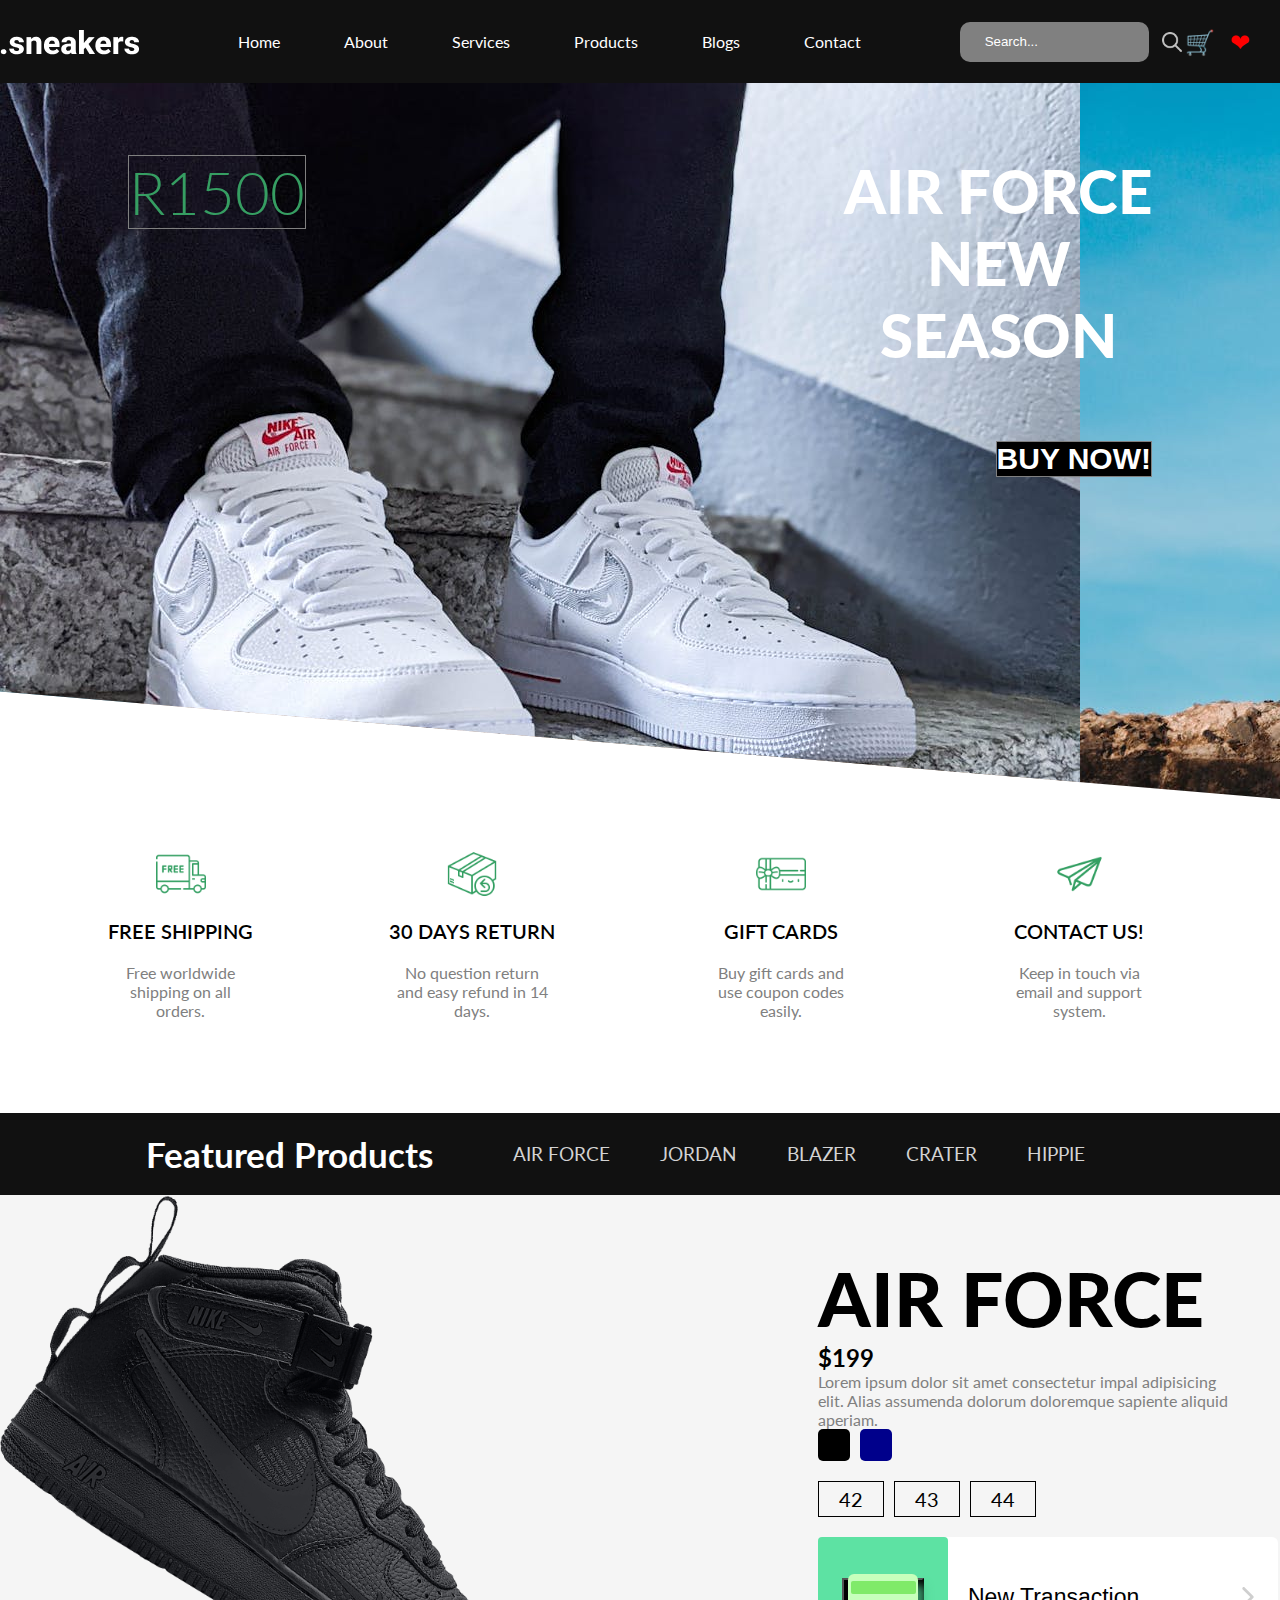
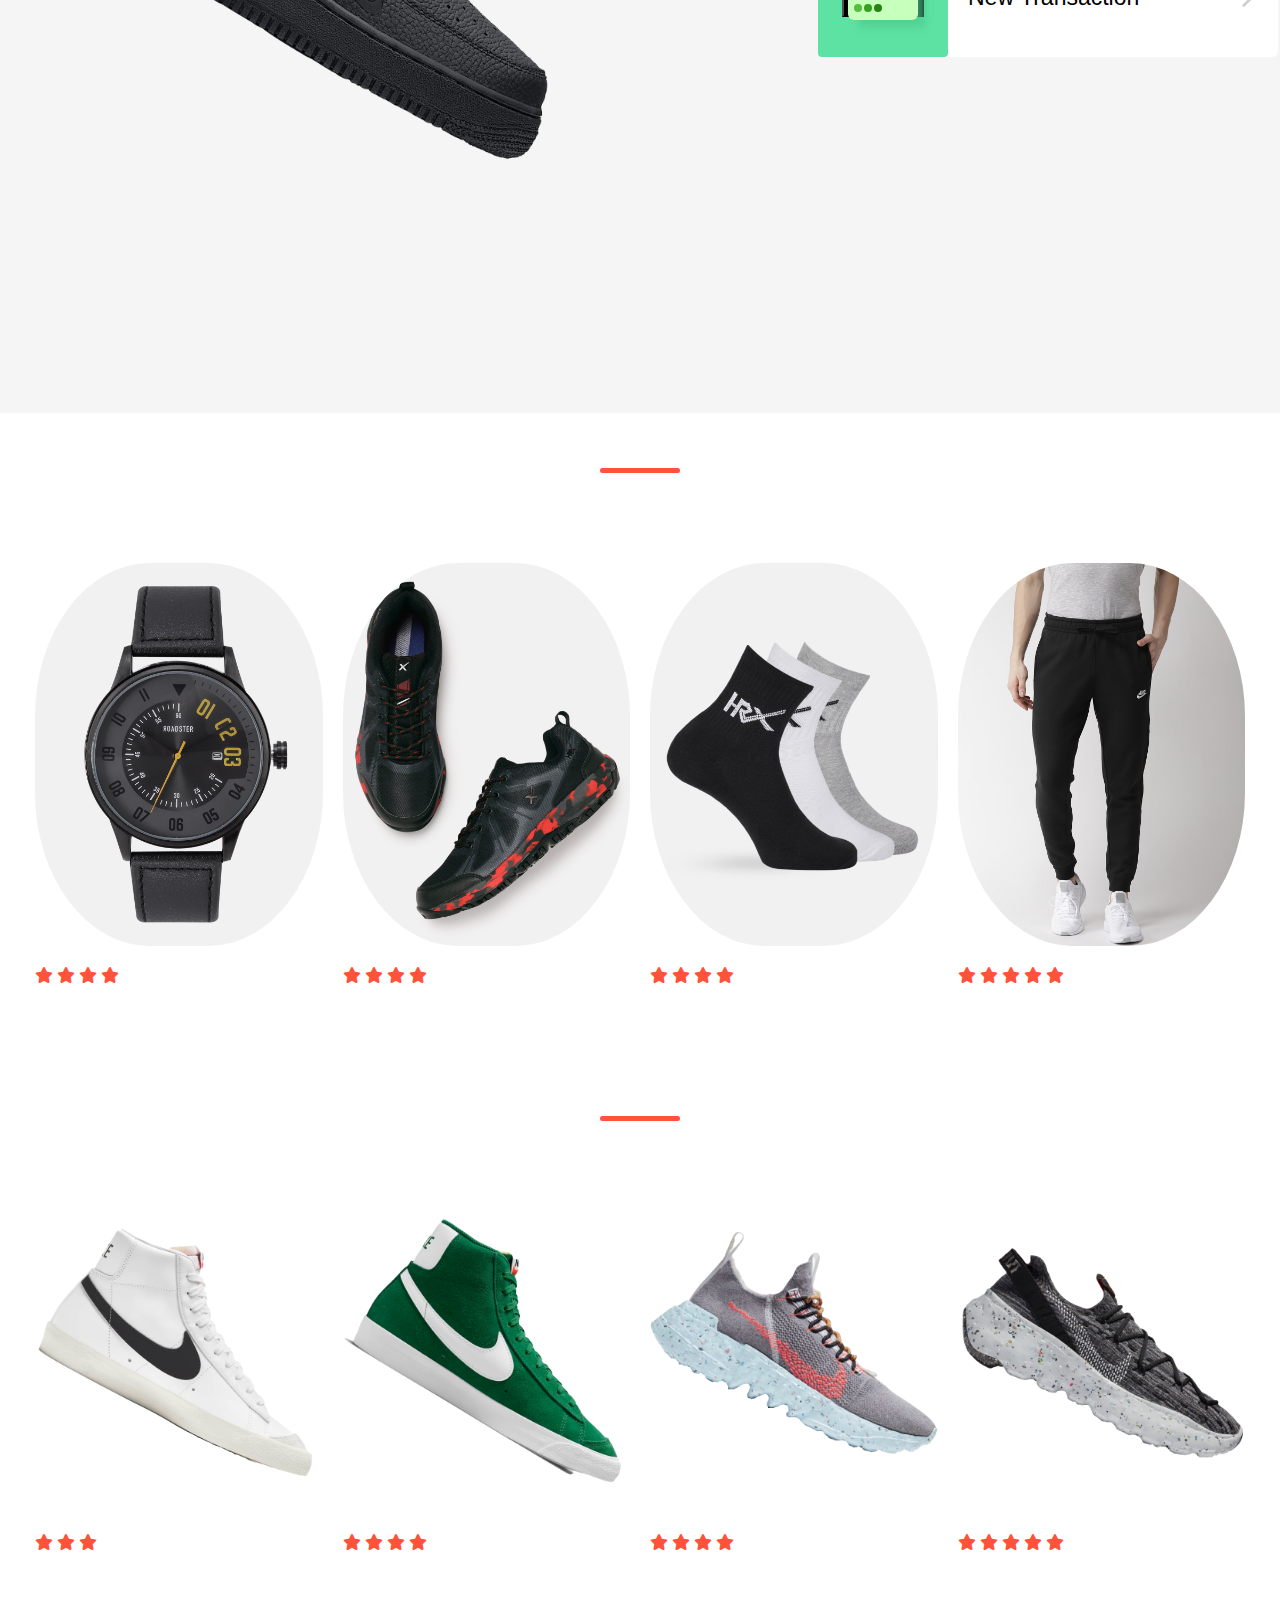
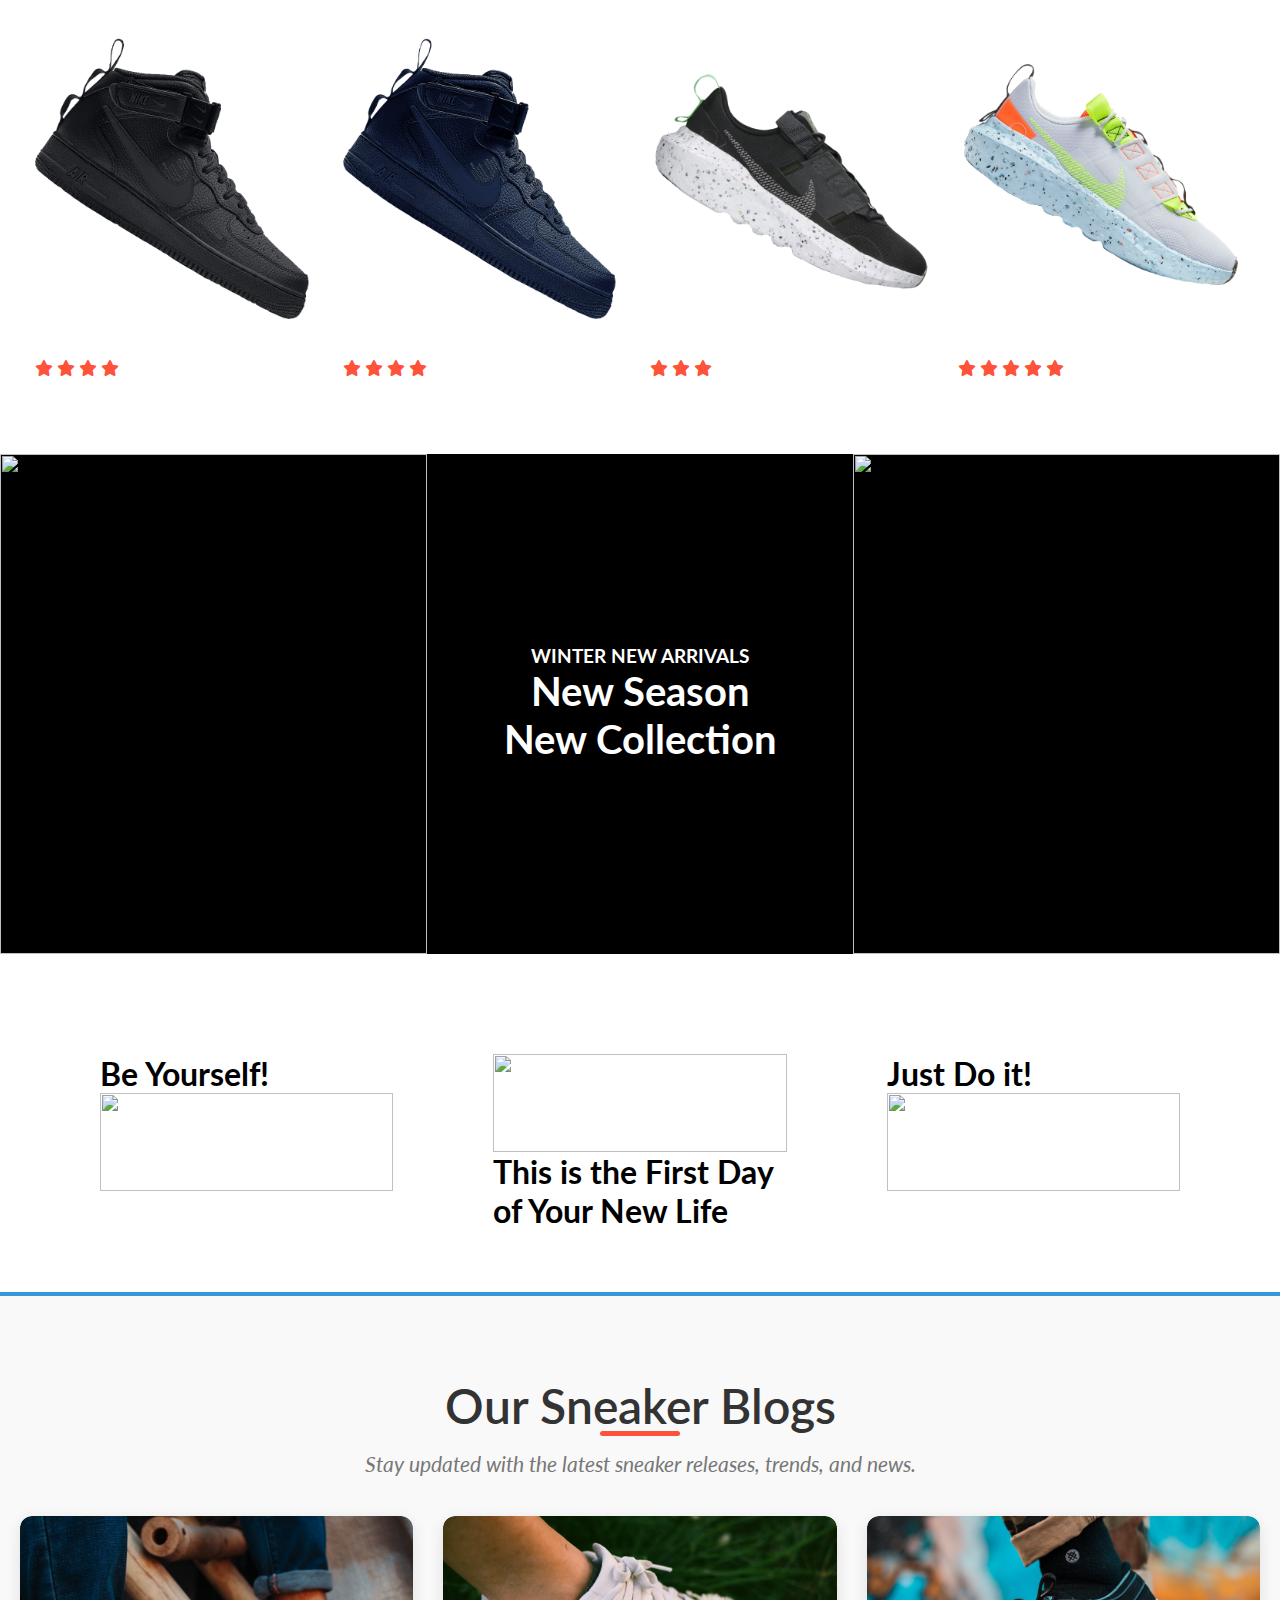
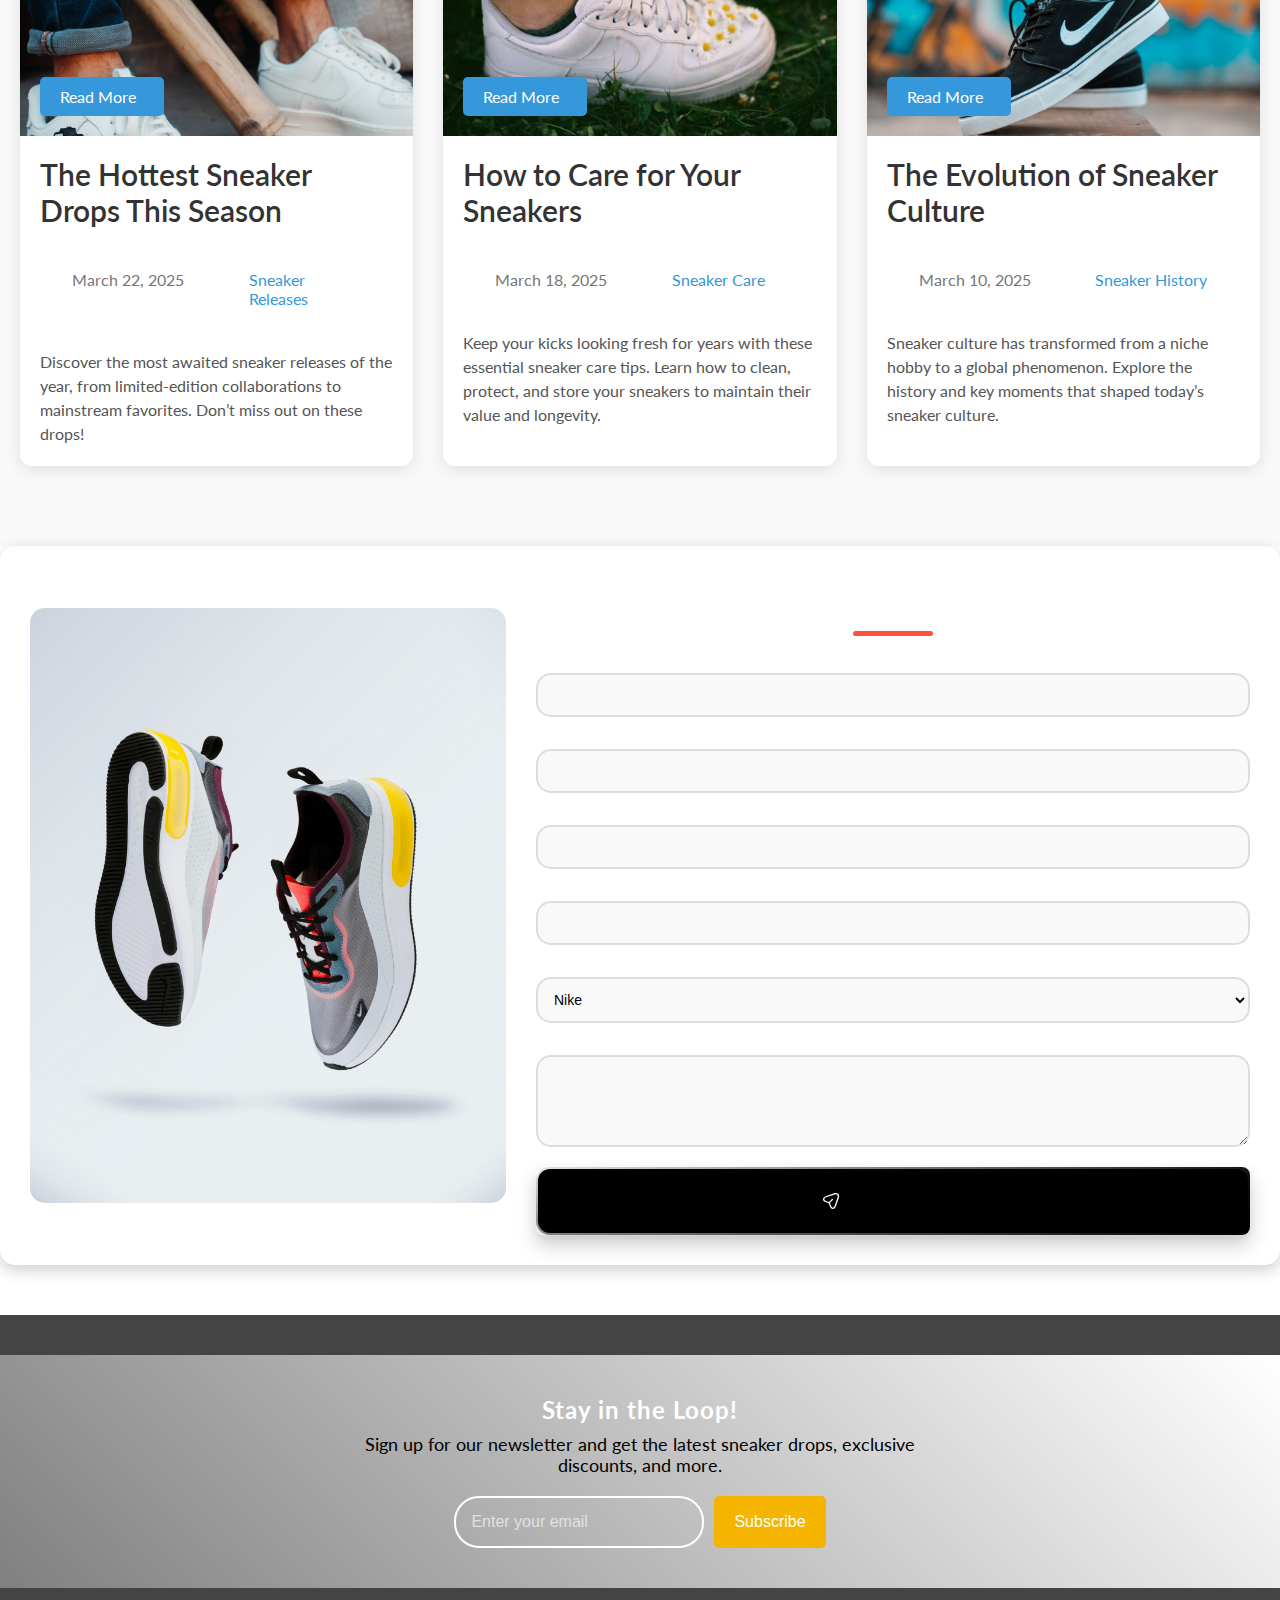
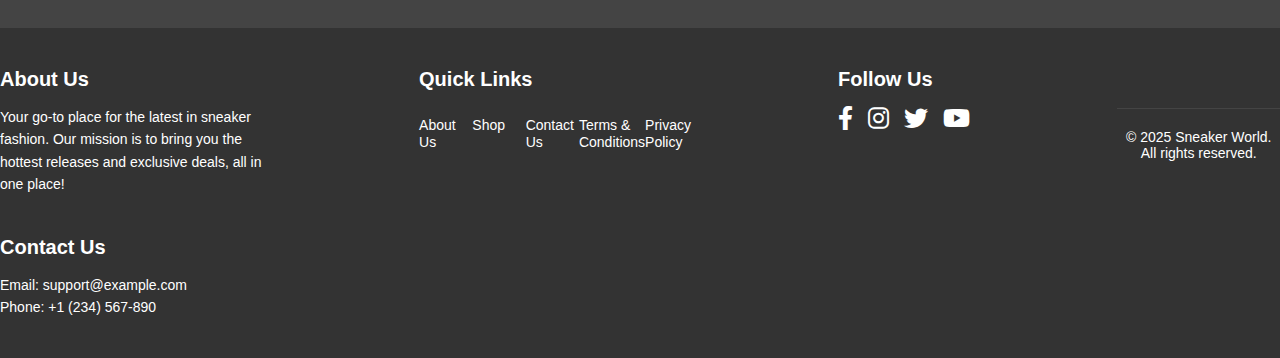
==== commit 969e78a3: "Fixed the contact form size" ====
--- a/index.html
+++ b/index.html
@@ -338,6 +338,7 @@
         </div>
     </div>
 
+    <!-- Gallery -->
     
     <div class="gallery">
         <div class="galleryItem">
@@ -414,12 +415,13 @@
     </div>
   </section>
   
+  <!-- Contact Us  -->
   <div class="contact-container">
     <div class="contact-img">
         <img src="./img/contactform.jpg" alt="Sneaker Store">
     </div>
     <div class="contact-form">
-      <h2 class="title">Contact Us</h2>
+      <h2 class="title" style="color: #fff;">Contact Us</h2>
         <form>
             <label for="name" style="color: #fff;">Full Name</label>
             <input type="text" id="name" name="name" required>
--- a/style.css
+++ b/style.css
@@ -1360,7 +1360,6 @@
     border-radius: 15px;
     box-shadow: 0 5px 15px rgba(0, 0, 0, 0.2);
     width: 100%;
-    max-width: 900px;
     display: flex;
     gap: 30px;
     align-items: center;
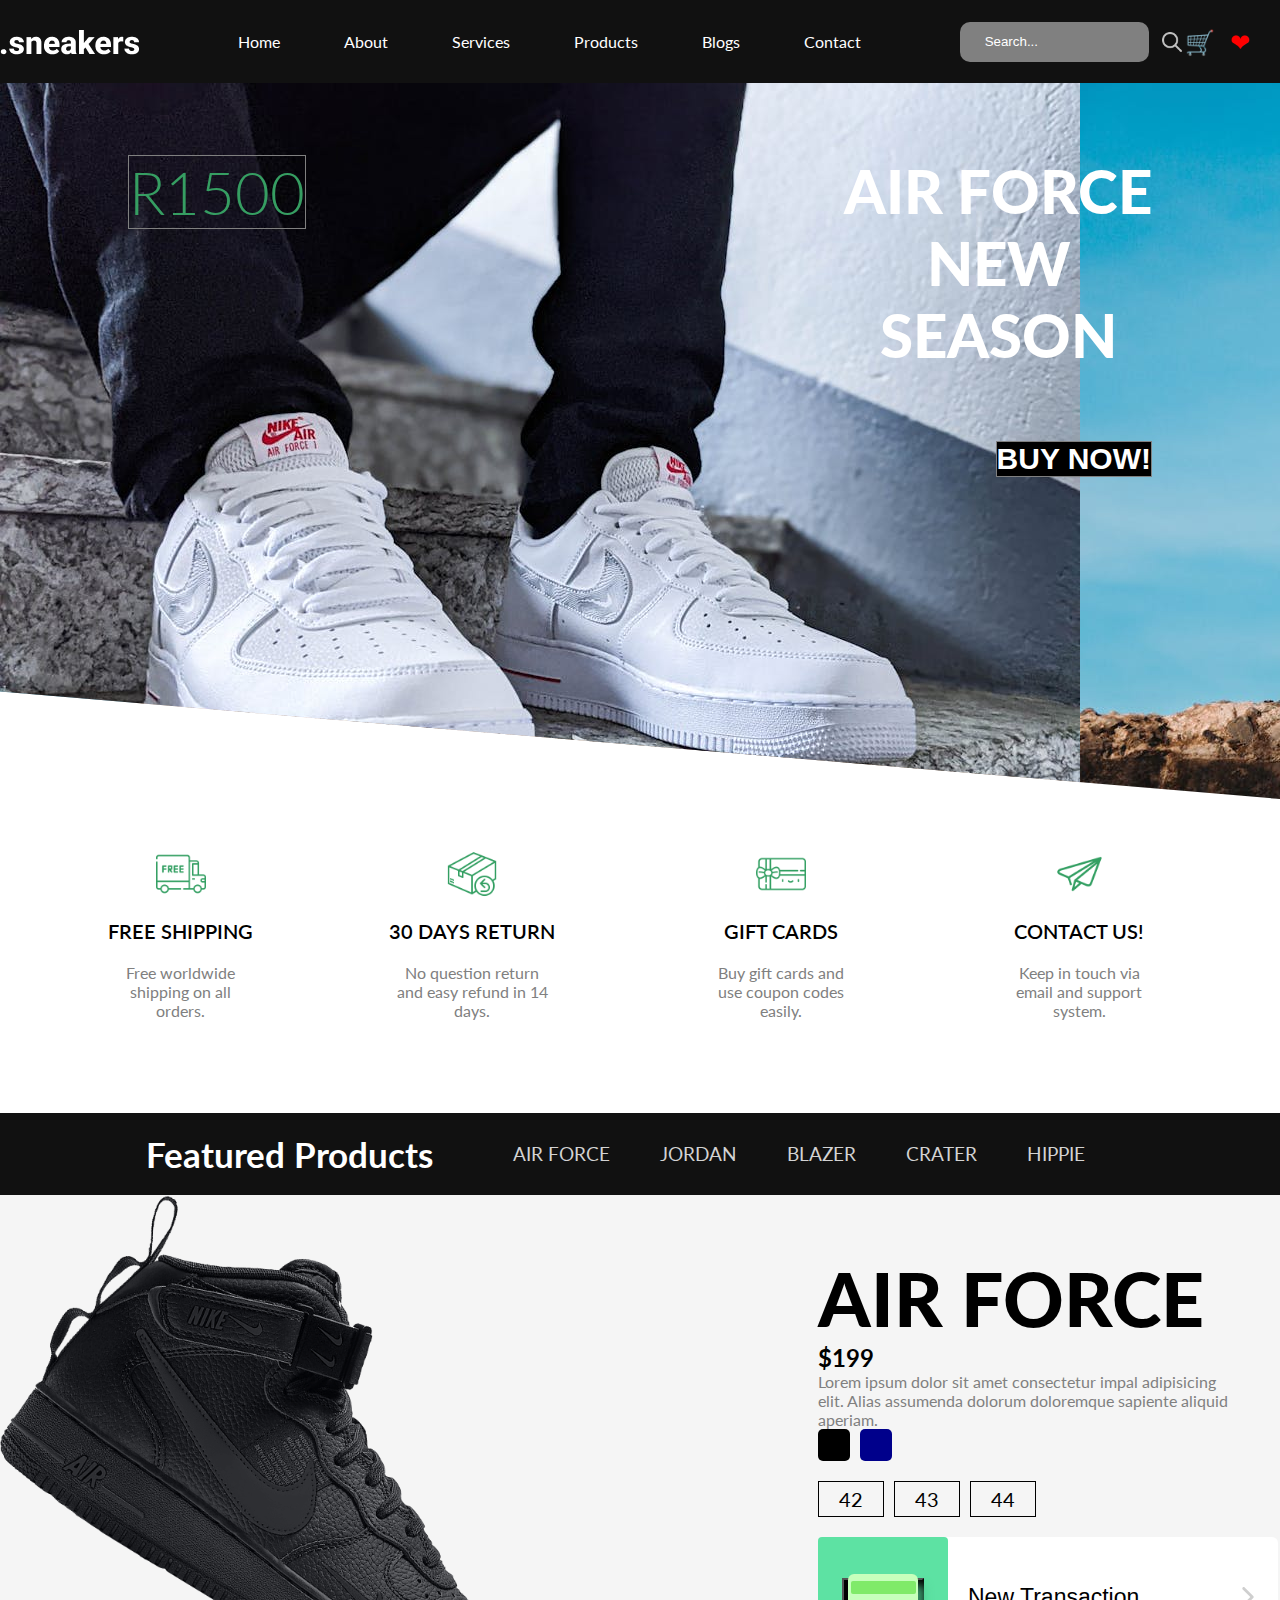
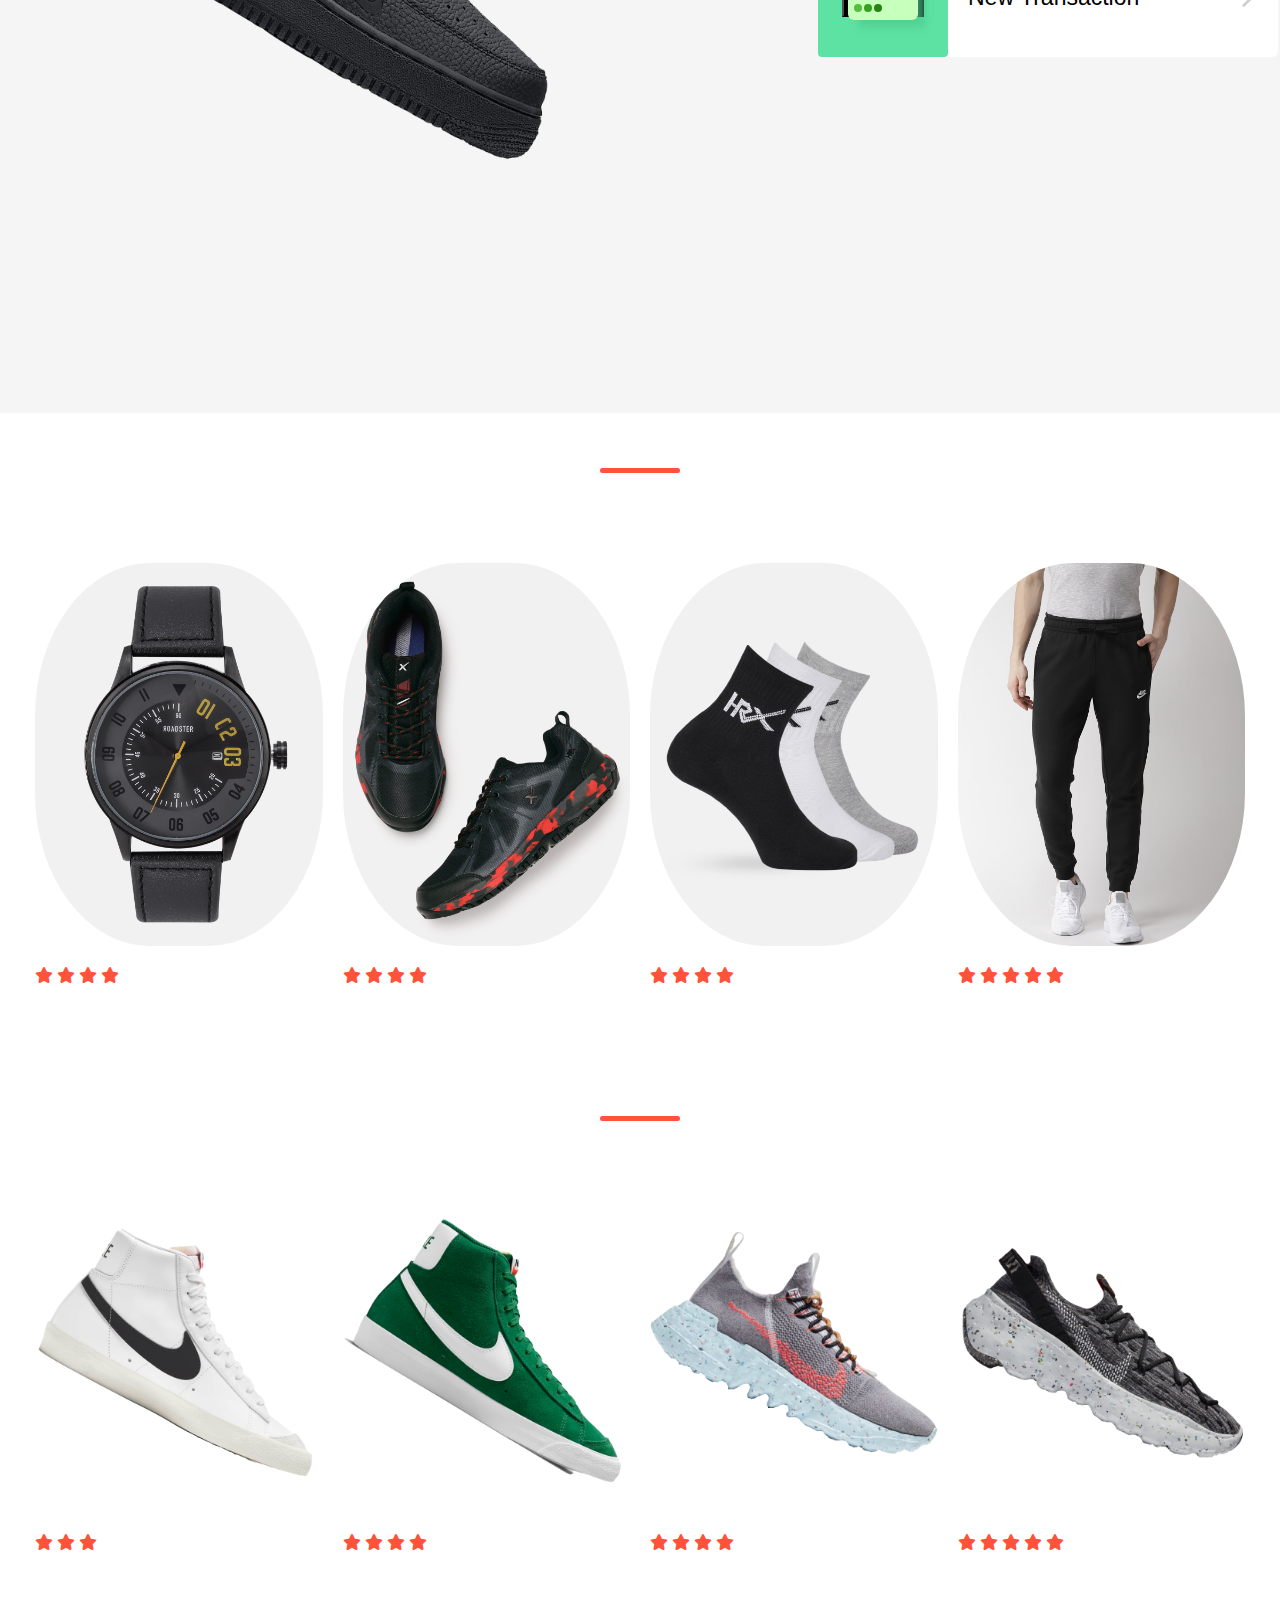
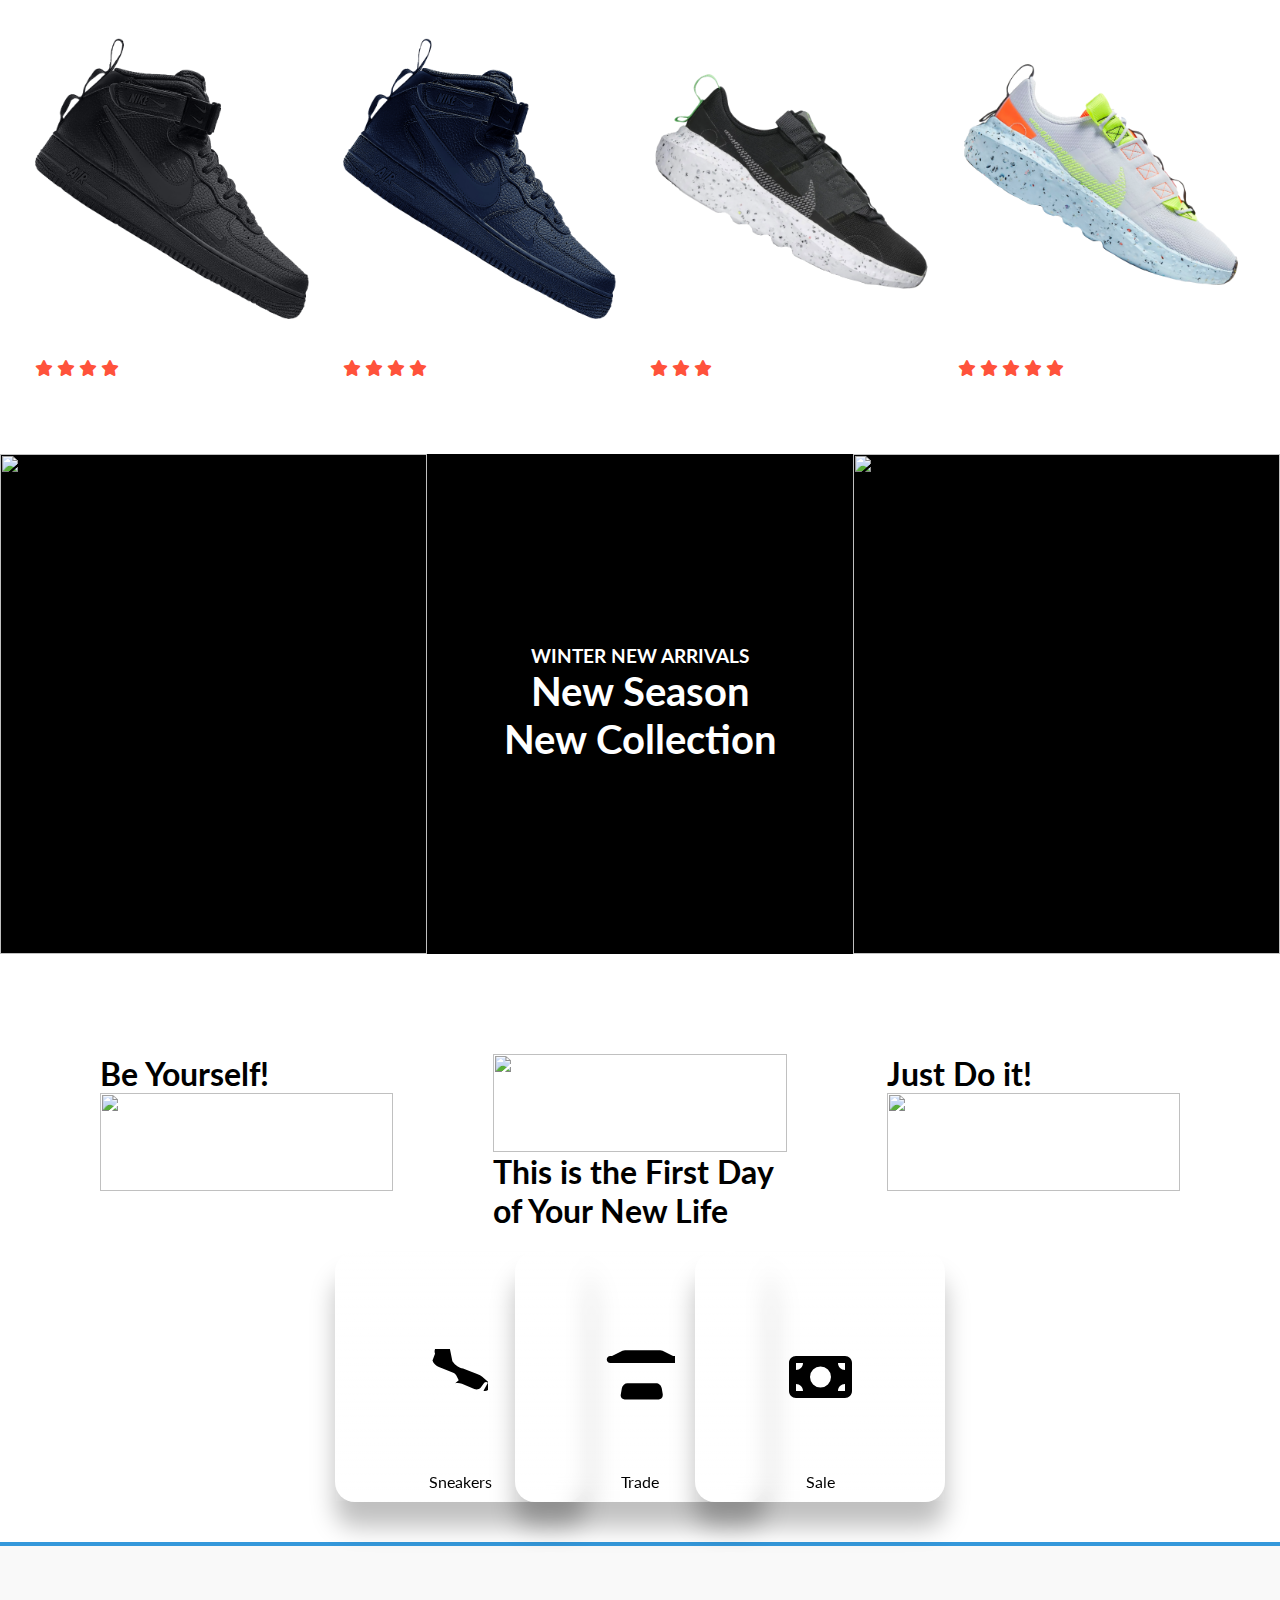
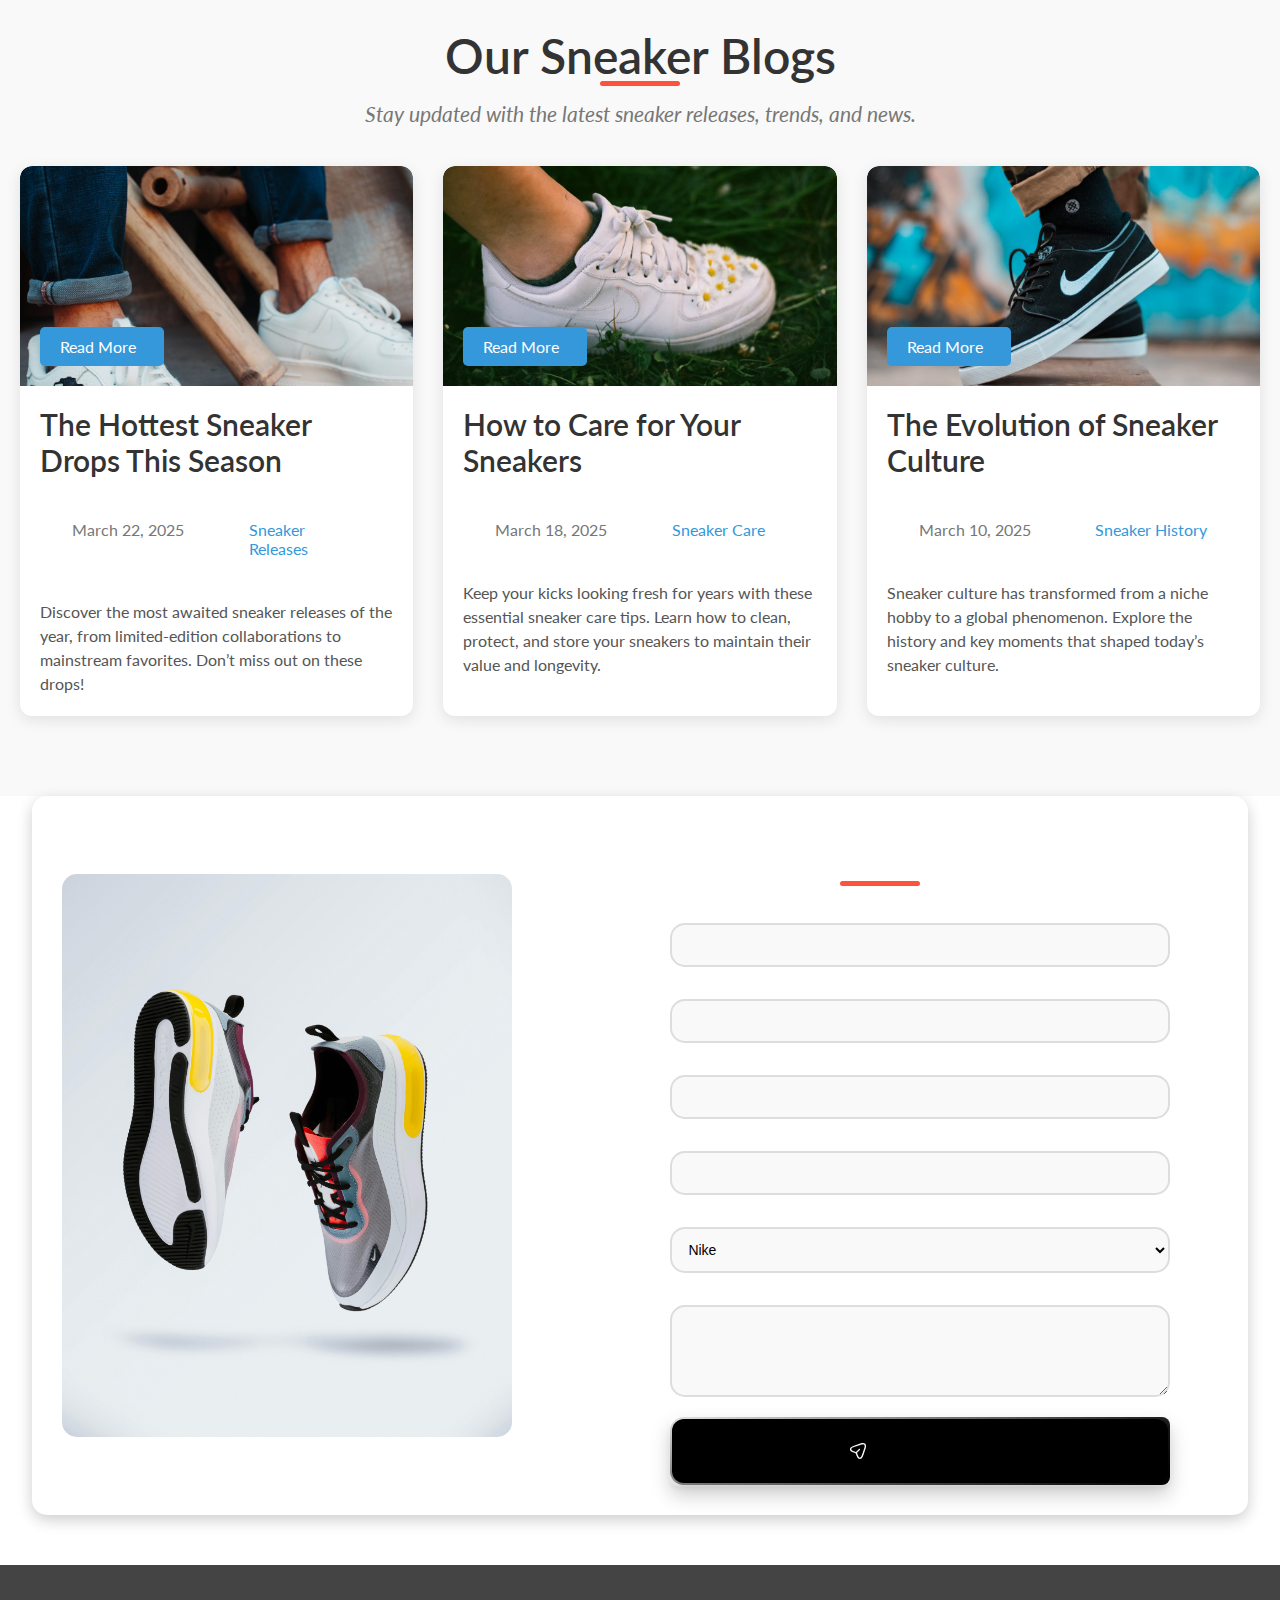
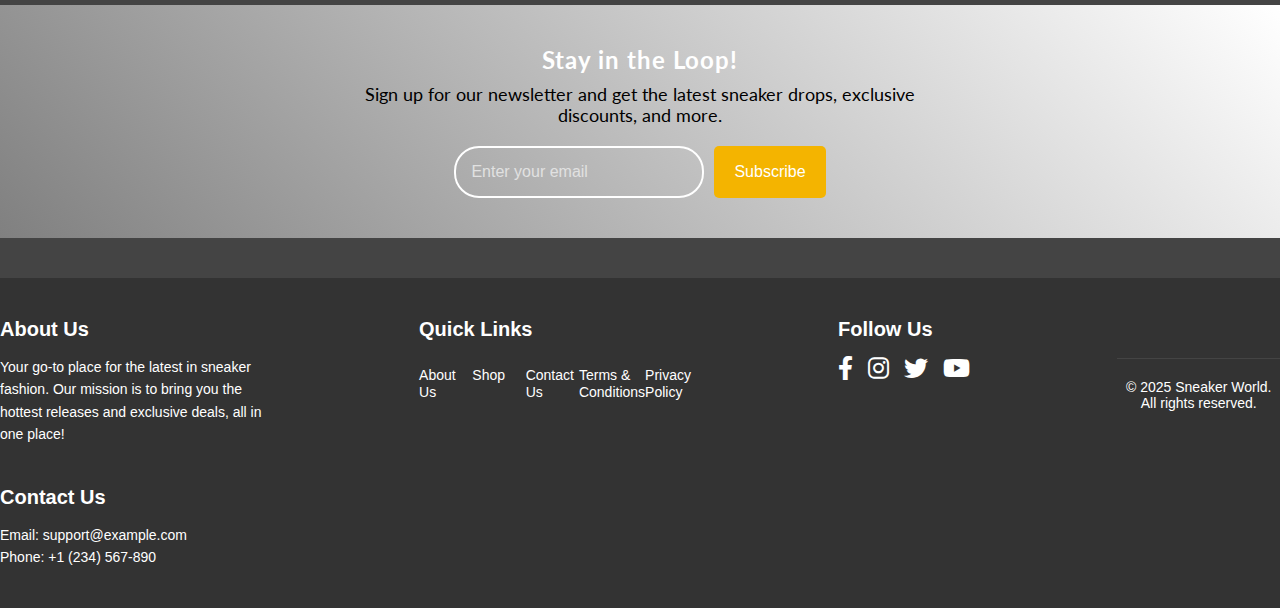
==== commit 80270205: "Added a svg card template" ====
--- a/index.html
+++ b/index.html
@@ -337,7 +337,6 @@
                 alt="" class="nsImg">
         </div>
     </div>
-
     <!-- Gallery -->
     
     <div class="gallery">
@@ -358,6 +357,127 @@
         </div>
     </div>
    
+    <!-- From Uiverse.io by codebykay101 --> 
+    <div class="container-1">
+      <style>
+        /* Updated styles for sneaker website */
+        .container-1 {
+          position: relative;
+          display: flex;
+          justify-content: center;
+          align-items: center;
+          gap: 20px;
+        }
+    
+        .container-1 .glass {
+          position: relative;
+          width: 250px; /* Increased size */
+          height: 250px; /* Increased size */
+          background: linear-gradient(#fff2, transparent);
+          border: 1px solid rgba(255, 255, 255, 0.1);
+          box-shadow: 0 25px 25px rgba(0, 0, 0, 0.25);
+          display: flex;
+          justify-content: center;
+          align-items: center;
+          transition: transform 0.5s, background-color 0.5s;
+          border-radius: 20px; /* Slightly rounded corners */
+          margin: 0 -45px;
+          backdrop-filter: blur(10px);
+          
+        }
+
+        .glass:hover {
+            transform: translateX(-200px); /* Adjust the distance of the slide */
+          }
+
+       
+        .container-1 .glass::before {
+          content: attr(data-text);
+          position: absolute;
+          bottom: 0;
+          width: 100%;
+          height: 40px;
+          background: rgba(255, 255, 255, 0.05);
+          display: flex;
+          justify-content: center;
+          align-items: center;
+          color: black;
+        }
+    
+        .container-1 .glass svg {
+          font-size: 3.5em; /* Increased size of icons */
+          fill: black;
+          transition: fill 0.3s;
+        }
+    
+        .container-1 .glass:hover svg {
+          fill: #fff; /* Color shift to a red color on hover */
+        }
+    
+        /* Hover effects for text and button */
+        .glass:hover .cta-text {
+          opacity: 1;
+          transform: translateY(0);
+        }
+    
+        .glass:hover .cta-button {
+          opacity: 1;
+          transform: translateY(0);
+        }
+    
+        .cta-text, .cta-button {
+          position: absolute;
+          opacity: 0;
+          transform: translateY(20px);
+          transition: opacity 0.3s, transform 0.3s;
+          text-align: center;
+        }
+    
+        .cta-button {
+          bottom: 10px;
+          background-color: #ff6347;
+          color: white;
+          border: none;
+          padding: 10px 20px;
+          font-size: 1em;
+          border-radius: 5px;
+          cursor: pointer;
+        }
+    
+        .cta-button:hover {
+          background-color: #d55c42;
+        }
+      </style>
+    
+      <!-- Sneaker Icon -->
+      <div data-text="Sneakers" style="--r:-15;" class="glass">
+        <svg viewBox="0 0 512 512" height="1em" xmlns="http://www.w3.org/2000/svg">
+          <path d="M511.3 309.1c-9.3-9.3-24.3-9.3-33.6 0L444.5 354c-15.2 15.2-38.4 19.4-57.8 10.8l-113.1-47.5c-19.2-7.9-40.7-9.5-61.2-4.7L244.1 286l-20.3-40.8c-6.9-13.9-19.3-25.3-35.3-30.2l-125.1-49.5c-13.4-5.3-25.1-13.5-35.3-23.7-10.7-10.7-19.2-23.7-23.7-37.2L27.7 43.5c-9.3-24.4-2.5-50.9 18.7-71.2 16.4-16.4 41.7-21.9 64.4-16.1 22.9 5.1 40.7 18.6 52.1 38.9L186.5 111c29.6 41.2 59.1 57.3 98.2 68.2 3.5 1.3 7.2 2.4 10.9 3.6l122.7 49.1c14.6 5.8 28.1 13.5 41.1 22.6l56.9 47.4c13.9 11.3 18.5 29.4 13.2 46.2-7.9 27.4-34.2 40.3-58.9 33.1z"/>
+        </svg>
+        <div class="cta-text">Discover the Latest Sneakers</div>
+        <button class="cta-button">Shop Now</button>
+      </div>
+    
+      <!-- Shopping Cart Icon -->
+      <div data-text="Trade" style="--r:5;" class="glass">
+        <svg viewBox="0 0 640 512" height="1em" xmlns="http://www.w3.org/2000/svg">
+          <path d="M528.9 419.4l-10.6-62.3c-4.5-25.5-26.5-44.7-52.2-44.7H206.7c-25.7 0-47.7 19.2-52.2 44.7l-10.6 62.3c-3.9 22.4 13.1 42.4 35.9 42.4h311.6c22.8 0 39.8-20 35.9-42.4zM16 96c0-17.7 14.3-32 32-32h16l96-48c7.2-3.6 15.2-5.6 23.2-5.6h320c7.9 0 15.9 2 23.1 5.6l96 48h16c17.7 0 32 14.3 32 32 0 17.7-14.3 32-32 32H48c-17.7 0-32-14.3-32-32z"/>
+        </svg>
+        <div class="cta-text">Get the Best Deals</div>
+        <button class="cta-button">Shop Now</button>
+      </div>
+    
+      <!-- Sale Icon -->
+      <div data-text="Sale" style="--r:25;" class="glass">
+        <svg viewBox="0 0 576 512" height="1em" xmlns="http://www.w3.org/2000/svg">
+          <path d="M64 64C28.7 64 0 92.7 0 128V384c0 35.3 28.7 64 64 64H512c35.3 0 64-28.7 64-64V128c0-35.3-28.7-64-64-64H64zm64 320H64V320c35.3 0 64 28.7 64 64zM64 192V128h64c0 35.3-28.7 64-64 64zM448 384c0-35.3 28.7-64 64-64v64H448zm64-192c-35.3 0-64-28.7-64-64h64v64zM288 160a96 96 0 1 1 0 192 96 96 0 1 1 0-192z"/>
+        </svg>
+        <div class="cta-text">Don't Miss the Sale</div>
+        <button class="cta-button">Shop Now</button>
+      </div>
+    </div>
+    
+    
 <!-- Blog Section -->
 <section class="blog-section">
     <div class="section-title">
--- a/style.css
+++ b/style.css
@@ -1359,7 +1359,8 @@
     padding: 30px;
     border-radius: 15px;
     box-shadow: 0 5px 15px rgba(0, 0, 0, 0.2);
-    width: 100%;
+    width: 95%;
+    margin-left: 2rem;
     display: flex;
     gap: 30px;
     align-items: center;
@@ -1383,13 +1384,16 @@
 .contact-form label {
     font-weight: bold;
     display: block;
+    /* margin-left: 8rem; */
     margin-top: 10px;
     color: #555;
 }
 .contact-form input, .contact-form textarea, .contact-form select {
-    width: 100%;
+    width: 500px;
+    align-items: center;
     padding: 12px;
     margin-top: 5px;
+    margin-left: 8rem;
     border: 2px solid #ddd;
     border-radius: 15px;
     font-size: 14px;
@@ -1403,11 +1407,12 @@
 }
 .contact-form button {
     margin-top: 20px;
+    margin-left: 8rem;
     background: linear-gradient(135deg, #fff, Black);
     color: white;
+    width: 500px;
     border: none;
     padding: 12px;
-    width: 100%;
     border-radius: 8px;
     cursor: pointer;
     font-size: 16px;
